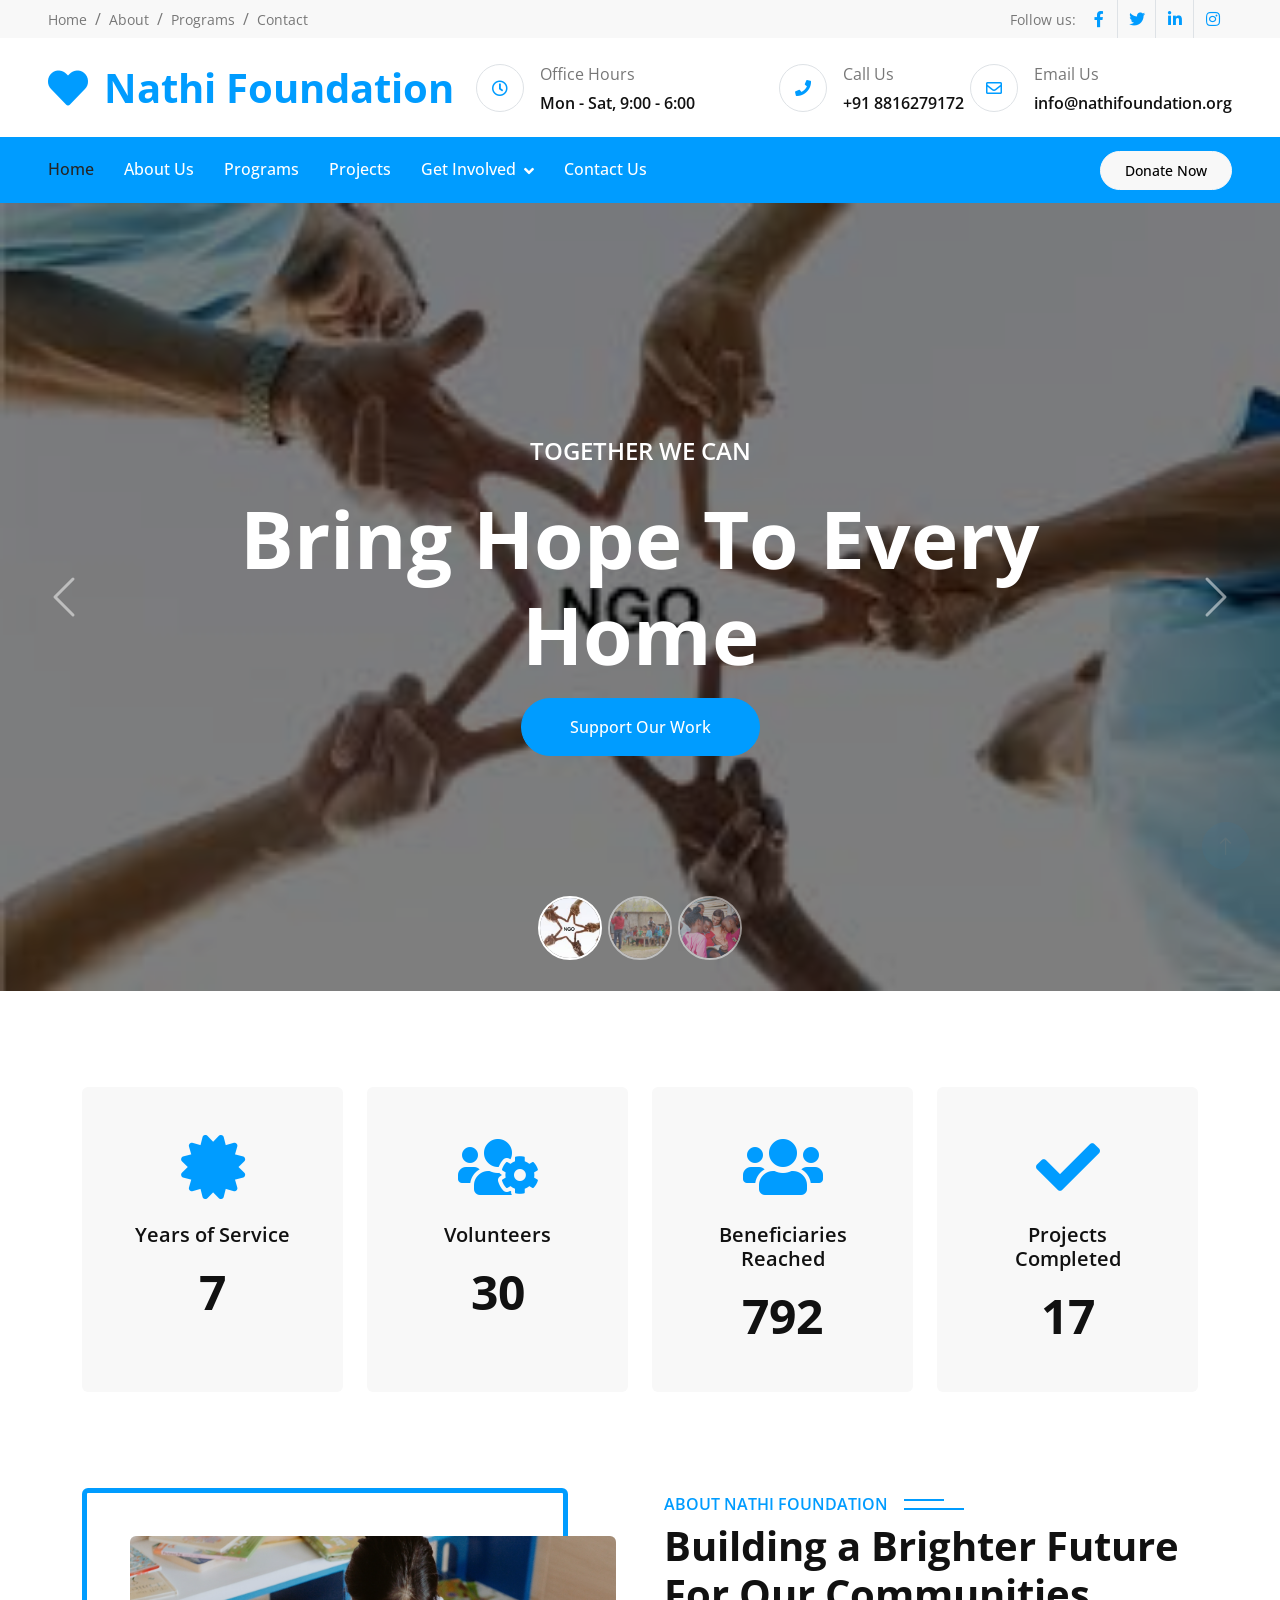
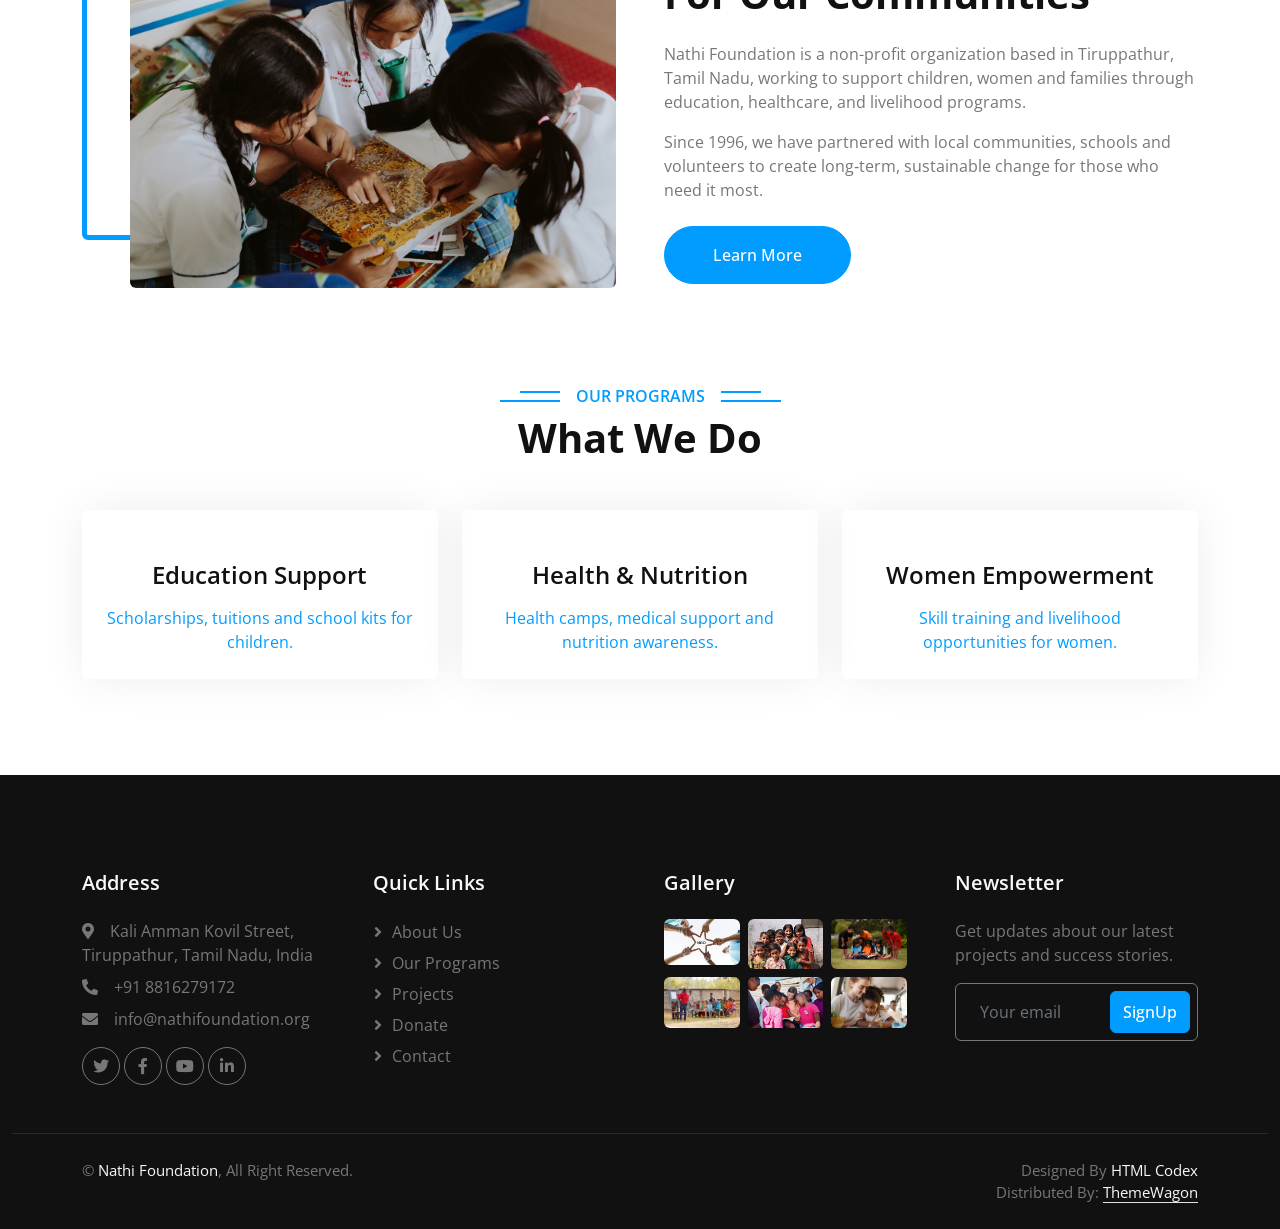
==== index.html @ b796d131 "Add files via upload" ====
<!DOCTYPE html>
<html lang="en">
<head>
    <meta charset="utf-8">
    <title>Nathi Foundation - Home</title>
    <meta content="width=device-width, initial-scale=1.0" name="viewport">
    <meta content="[ngo, non profit, charity, nagercoil, tamil nadu]" name="keywords">
    <meta content="Nathi Foundation is a non-profit organization in Nāgercoil, Tamil Nadu, working for education, health and women empowerment." name="description">

    <!-- Favicon -->
    <link href="img/favicon.ico" rel="icon">

    <!-- Google Web Fonts -->
    <link rel="preconnect" href="https://fonts.googleapis.com">
    <link rel="preconnect" href="https://fonts.gstatic.com" crossorigin>
    <link href="https://fonts.googleapis.com/css2?family=Open+Sans:wght@400;500;600;700&display=swap" rel="stylesheet">

    <!-- Icon Font Stylesheet -->
    <link href="https://cdnjs.cloudflare.com/ajax/libs/font-awesome/5.10.0/css/all.min.css" rel="stylesheet">
    <link href="https://cdn.jsdelivr.net/npm/bootstrap-icons@1.4.1/font/bootstrap-icons.css" rel="stylesheet">

    <!-- Libraries Stylesheet -->
    <link href="lib/animate/animate.min.css" rel="stylesheet">
    <link href="lib/owlcarousel/assets/owl.carousel.min.css" rel="stylesheet">
    <link href="lib/lightbox/css/lightbox.min.css" rel="stylesheet">

    <!-- Customized Bootstrap Stylesheet -->
    <link href="css/bootstrap.min.css" rel="stylesheet">

    <!-- Template Stylesheet -->
    <link href="css/style.css" rel="stylesheet">
</head>

<body>
    <!-- Spinner Start -->
    <div id="spinner" class="show bg-white position-fixed translate-middle w-100 vh-100 top-50 start-50 d-flex align-items-center justify-content-center">
        <div class="spinner-border position-relative text-primary" style="width: 6rem; height: 6rem;" role="status"></div>
        <i class="fa fa-heart fa-2x text-primary position-absolute top-50 start-50 translate-middle"></i>
    </div>
    <!-- Spinner End -->

    <!-- Topbar Start -->
    <div class="container-fluid bg-light px-0 wow fadeIn" data-wow-delay="0.1s">
        <div class="row gx-0 align-items-center d-none d-lg-flex">
            <div class="col-lg-6 px-5 text-start">
                <ol class="breadcrumb mb-0">
                    <li class="breadcrumb-item"><a class="small text-secondary" href="index.html">Home</a></li>
                    <li class="breadcrumb-item"><a class="small text-secondary" href="about.html">About</a></li>
                    <li class="breadcrumb-item"><a class="small text-secondary" href="service.html">Programs</a></li>
                    <li class="breadcrumb-item"><a class="small text-secondary" href="contact.html">Contact</a></li>
                </ol>
            </div>
            <div class="col-lg-6 px-5 text-end">
                <small>Follow us:</small>
                <div class="h-100 d-inline-flex align-items-center">
                    <a class="btn-square text-primary border-end rounded-0" href="[facebook-link]"><i class="fab fa-facebook-f"></i></a>
                    <a class="btn-square text-primary border-end rounded-0" href="[twitter-link]"><i class="fab fa-twitter"></i></a>
                    <a class="btn-square text-primary border-end rounded-0" href="[linkedin-link]"><i class="fab fa-linkedin-in"></i></a>
                    <a class="btn-square text-primary pe-0" href="[instagram-link]"><i class="fab fa-instagram"></i></a>
                </div>
            </div>
        </div>
    </div>
    <!-- Topbar End -->

    <!-- Brand & Contact Start -->
    <div class="container-fluid py-4 px-5 wow fadeIn" data-wow-delay="0.1s">
        <div class="row align-items-center top-bar">
            <div class="col-lg-4 col-md-12 text-center text-lg-start">
                <a href="index.html" class="navbar-brand m-0 p-0">
                    <h1 class="fw-bold text-primary m-0">
                        <i class="fa fa-heart me-3"></i>Nathi Foundation
                    </h1>
                </a>
            </div>
            <div class="col-lg-8 col-md-7 d-none d-lg-block">
                <div class="row">
                    <div class="col-4">
                        <div class="d-flex align-items-center justify-content-end">
                            <div class="flex-shrink-0 btn-lg-square border rounded-circle">
                                <i class="far fa-clock text-primary"></i>
                            </div>
                            <div class="ps-3">
                                <p class="mb-2">Office Hours</p>
                                <h6 class="mb-0">Mon - Sat, 9:00 - 6:00</h6>
                            </div>
                        </div>
                    </div>
                    <div class="col-4">
                        <div class="d-flex align-items-center justify-content-end">
                            <div class="flex-shrink-0 btn-lg-square border rounded-circle">
                                <i class="fa fa-phone text-primary"></i>
                            </div>
                            <div class="ps-3">
                                <p class="mb-2">Call Us</p>
                                <h6 class="mb-0">+91 8816279172</h6>
                            </div>
                        </div>
                    </div>
                    <div class="col-4">
                        <div class="d-flex align-items-center justify-content-end">
                            <div class="flex-shrink-0 btn-lg-square border rounded-circle">
                                <i class="far fa-envelope text-primary"></i>
                            </div>
                            <div class="ps-3">
                                <p class="mb-2">Email Us</p>
                                <h6 class="mb-0">info@nathifoundation.org</h6>
                            </div>
                        </div>
                    </div>
                </div>
            </div>
        </div>
    </div>    
    <!-- Brand & Contact End -->

    <!-- Navbar Start -->
    <nav class="navbar navbar-expand-lg bg-primary navbar-dark sticky-top py-lg-0 px-lg-5 wow fadeIn" data-wow-delay="0.1s">
        <a href="#" class="navbar-brand ms-3 d-lg-none">MENU</a>
        <button type="button" class="navbar-toggler me-3" data-bs-toggle="collapse" data-bs-target="#navbarCollapse">
            <span class="navbar-toggler-icon"></span>
        </button>
        <div class="collapse navbar-collapse" id="navbarCollapse">
            <div class="navbar-nav me-auto p-3 p-lg-0">
                <a href="index.html" class="nav-item nav-link active">Home</a>
                <a href="about.html" class="nav-item nav-link">About Us</a>
                <a href="service.html" class="nav-item nav-link">Programs</a>
                <a href="project.html" class="nav-item nav-link">Projects</a>
                <div class="nav-item dropdown">
                    <a href="#" class="nav-link dropdown-toggle" data-bs-toggle="dropdown">Get Involved</a>
                    <div class="dropdown-menu border-0 rounded-0 rounded-bottom m-0">
                        <a href="volunteers.html" class="dropdown-item">Volunteer</a>
                        <a href="donate.html" class="dropdown-item">Donate</a>
                        <a href="team.html" class="dropdown-item">Our Team</a>
                        <a href="testimonial.html" class="dropdown-item">Stories</a>
                    </div>
                </div>
                <a href="contact.html" class="nav-item nav-link">Contact Us</a>
            </div>
            <a href="donate.html" class="btn btn-sm btn-light rounded-pill py-2 px-4 d-none d-lg-block">Donate Now</a>
        </div>
    </nav>
    <!-- Navbar End -->

    <!-- Carousel Start -->
    <div class="container-fluid p-0 mb-5 wow fadeIn" data-wow-delay="0.1s">
        <div id="header-carousel" class="carousel slide" data-bs-ride="carousel">
            <div class="carousel-indicators">
                <button type="button" data-bs-target="#header-carousel" data-bs-slide-to="0" class="active" aria-current="true" aria-label="Slide 1">
                    <img class="img-fluid" src="img/home-page.jpg" alt="Image">
                </button>
                <button type="button" data-bs-target="#header-carousel" data-bs-slide-to="1" aria-label="Slide 2">
                    <img class="img-fluid" src="img/image-4.webp" alt="Image">
                </button>
                <button type="button" data-bs-target="#header-carousel" data-bs-slide-to="2" aria-label="Slide 3">
                    <img class="img-fluid" src="img/image-5.jpg" alt="Image">
                </button>
            </div>
            <div class="carousel-inner">
                <div class="carousel-item active">
                    <img class="w-100" src="img/home-page.jpg" alt="Image">
                    <div class="carousel-caption">
                        <div class="p-3" style="max-width: 900px;">
                            <h4 class="text-white text-uppercase mb-4 animated zoomIn">Together We Can</h4>
                            <h1 class="display-1 text-white mb-3 animated zoomIn">Bring Hope To Every Home</h1>
                            <a href="donate.html" class="btn btn-primary rounded-pill py-3 px-5 animated zoomIn">Support Our Work</a>
                        </div>
                    </div>
                </div>
                <div class="carousel-item">
                    <img class="w-100" src="img/image-4.webp" alt="Image">
                    <div class="carousel-caption">
                        <div class="p-3" style="max-width: 900px;">
                            <h4 class="text-white text-uppercase mb-4 animated zoomIn">Education For All</h4>
                            <h1 class="display-1 text-white mb-3 animated zoomIn">Empowering Children In Tamil Nadu</h1>
                            <a href="service.html" class="btn btn-primary rounded-pill py-3 px-5 animated zoomIn">View Our Programs</a>
                        </div>
                    </div>
                </div>
                <div class="carousel-item">
                    <img class="w-100" src="img/image-5.jpg" alt="Image">
                    <div class="carousel-caption">
                        <div class="p-3" style="max-width: 900px;">
                            <h4 class="text-white text-uppercase mb-4 animated zoomIn">Health • Dignity • Future</h4>
                            <h1 class="display-1 text-white mb-3 animated zoomIn">Serving Vulnerable Families</h1>
                            <a href="contact.html" class="btn btn-primary rounded-pill py-3 px-5 animated zoomIn">Join As Volunteer</a>
                        </div>
                    </div>
                </div>
            </div>
            <button class="carousel-control-prev" type="button" data-bs-target="#header-carousel" data-bs-slide="prev">
                <span class="carousel-control-prev-icon" aria-hidden="true"></span>
                <span class="visually-hidden">Previous</span>
            </button>
            <button class="carousel-control-next" type="button" data-bs-target="#header-carousel" data-bs-slide="next">
                <span class="carousel-control-next-icon" aria-hidden="true"></span>
                <span class="visually-hidden">Next</span>
            </button>
        </div>
    </div>
    <!-- Carousel End -->

    <!-- Facts Start -->
    <div class="container-xxl py-5">
        <div class="container">
            <div class="row g-4">
                <div class="col-lg-3 col-md-6 wow fadeInUp" data-wow-delay="0.1s">
                    <div class="fact-item bg-light rounded text-center h-100 p-5">
                        <i class="fa fa-certificate fa-4x text-primary mb-4"></i>
                        <h5 class="mb-3">Years of Service</h5>
                        <h1 class="display-5 mb-0 counter">10</h1>
                    </div>
                </div>
                <div class="col-lg-3 col-md-6 wow fadeInUp" data-wow-delay="0.3s">
                    <div class="fact-item bg-light rounded text-center h-100 p-5">
                        <i class="fa fa-users-cog fa-4x text-primary mb-4"></i>
                        <h5 class="mb-3">Volunteers</h5>
                        <h1 class="display-5 mb-0 counter">45</h1>
                    </div>
                </div>
                <div class="col-lg-3 col-md-6 wow fadeInUp" data-wow-delay="0.5s">
                    <div class="fact-item bg-light rounded text-center h-100 p-5">
                        <i class="fa fa-users fa-4x text-primary mb-4"></i>
                        <h5 class="mb-3">Beneficiaries Reached</h5>
                        <h1 class="display-5 mb-0 counter">1200</h1>
                    </div>
                </div>
                <div class="col-lg-3 col-md-6 wow fadeInUp" data-wow-delay="0.7s">
                    <div class="fact-item bg-light rounded text-center h-100 p-5">
                        <i class="fa fa-check fa-4x text-primary mb-4"></i>
                        <h5 class="mb-3">Projects Completed</h5>
                        <h1 class="display-5 mb-0 counter">25</h1>
                    </div>
                </div>
            </div>
        </div>
    </div>
    <!-- Facts End -->

    <!-- About Preview Start -->
    <div class="container-xxl py-5">
        <div class="container">
            <div class="row g-5 align-items-center">
                <div class="col-lg-6 wow fadeInUp" data-wow-delay="0.1s">
                    <div class="img-border">
                        <img class="img-fluid" src="img/about-home.jpg" alt="About Nathi Foundation">
                    </div>
                </div>
                <div class="col-lg-6 wow fadeInUp" data-wow-delay="0.5s">
                    <div class="h-100">
                        <h6 class="section-title bg-white text-start text-primary pe-3">About Nathi Foundation</h6>
                        <h1 class="display-6 mb-4">Building a Brighter Future For Our Communities</h1>
                        <p>
                            Nathi Foundation is a non-profit organization based in Tiruppathur, Tamil Nadu, working to support
                            children, women and families through education, healthcare, and livelihood programs.
                        </p>
                        <p class="mb-4">
                            Since 1996, we have partnered with local communities, schools and volunteers to
                            create long‑term, sustainable change for those who need it most.
                        </p>
                        <a class="btn btn-primary rounded-pill py-3 px-5" href="about.html">Learn More</a>
                    </div>
                </div>
            </div>
        </div>
    </div>
    <!-- About Preview End -->

    <!-- Programs / Services Start -->
    <div class="container-xxl py-5">
        <div class="container">
            <div class="text-center mx-auto mb-5 wow fadeInUp" data-wow-delay="0.1s" style="max-width: 600px;">
                <h6 class="section-title bg-white text-center text-primary px-3">Our Programs</h6>
                <h1 class="display-6 mb-4">What We Do</h1>
            </div>
            <div class="row g-4">
                <div class="col-lg-4 col-md-6 wow fadeInUp" data-wow-delay="0.1s">
                    <a class="service-item d-block rounded text-center h-100 p-4" href="service.html">
                        <img class="img-fluid rounded mb-4" src="img/service-1.jpg" alt="">
                        <h4 class="mb-0">Education Support</h4>
                        <p class="mt-3 mb-0">Scholarships, tuitions and school kits for children.</p>
                    </a>
                </div>
                <div class="col-lg-4 col-md-6 wow fadeInUp" data-wow-delay="0.3s">
                    <a class="service-item d-block rounded text-center h-100 p-4" href="service.html">
                        <img class="img-fluid rounded mb-4" src="img/service-2.jpg" alt="">
                        <h4 class="mb-0">Health &amp; Nutrition</h4>
                        <p class="mt-3 mb-0">Health camps, medical support and nutrition awareness.</p>
                    </a>
                </div>
                <div class="col-lg-4 col-md-6 wow fadeInUp" data-wow-delay="0.5s">
                    <a class="service-item d-block rounded text-center h-100 p-4" href="service.html">
                        <img class="img-fluid rounded mb-4" src="img/service-3.jpg" alt="">
                        <h4 class="mb-0">Women Empowerment</h4>
                        <p class="mt-3 mb-0">Skill training and livelihood opportunities for women.</p>
                    </a>
                </div>
            </div>
        </div>
    </div>
    <!-- Programs / Services End -->

    <!-- Footer Start -->
    <div class="container-fluid bg-dark text-body footer mt-5 pt-5 wow fadeIn" data-wow-delay="0.1s">
        <div class="container py-5">
            <div class="row g-5">
                <div class="col-lg-3 col-md-6">
                    <h5 class="text-light mb-4">Address</h5>
                    <p class="mb-2"><i class="fa fa-map-marker-alt me-3"></i>Kali Amman Kovil Street, Tiruppathur, Tamil Nadu, India</p>
                    <p class="mb-2"><i class="fa fa-phone-alt me-3"></i>+91 8816279172</p>
                    <p class="mb-2"><i class="fa fa-envelope me-3"></i>info@nathifoundation.org</p>
                    <div class="d-flex pt-2">
                        <a class="btn btn-square btn-outline-secondary rounded-circle me-1" href="[twitter-link]"><i class="fab fa-twitter"></i></a>
                        <a class="btn btn-square btn-outline-secondary rounded-circle me-1" href="[facebook-link]"><i class="fab fa-facebook-f"></i></a>
                        <a class="btn btn-square btn-outline-secondary rounded-circle me-1" href="[youtube-link]"><i class="fab fa-youtube"></i></a>
                        <a class="btn btn-square btn-outline-secondary rounded-circle me-0" href="[linkedin-link]"><i class="fab fa-linkedin-in"></i></a>
                    </div>
                </div>
                <div class="col-lg-3 col-md-6">
                    <h5 class="text-light mb-4">Quick Links</h5>
                    <a class="btn btn-link" href="about.html">About Us</a>
                    <a class="btn btn-link" href="service.html">Our Programs</a>
                    <a class="btn btn-link" href="project.html">Projects</a>
                    <a class="btn btn-link" href="donate.html">Donate</a>
                    <a class="btn btn-link" href="contact.html">Contact</a>
                </div>
                <div class="col-lg-3 col-md-6">
                    <h5 class="text-light mb-4">Gallery</h5>
                    <div class="row g-2">
                        <div class="col-4">
                            <img class="img-fluid rounded" src="img/home-page.jpg" alt="Image">
                        </div>
                        <div class="col-4">
                            <img class="img-fluid rounded" src="img/child-2.jpg" alt="Image">
                        </div>
                        <div class="col-4">
                            <img class="img-fluid rounded" src="img/image-3.avif" alt="Image">
                        </div>
                        <div class="col-4">
                            <img class="img-fluid rounded" src="img/image-4.webp" alt="Image">
                        </div>
                        <div class="col-4">
                            <img class="img-fluid rounded" src="img/image-5.jpg" alt="Image">
                        </div>
                        <div class="col-4">
                            <img class="img-fluid rounded" src="img/image-6.avif" alt="Image">
                        </div>
                    </div>
                </div>
                <div class="col-lg-3 col-md-6">
                    <h5 class="text-light mb-4">Newsletter</h5>
                    <p>Get updates about our latest projects and success stories.</p>
                    <div class="position-relative mx-auto" style="max-width: 400px;">
                        <input class="form-control bg-transparent border-secondary w-100 py-3 ps-4 pe-5" type="text" placeholder="Your email">
                        <button type="button" class="btn btn-primary py-2 position-absolute top-0 end-0 mt-2 me-2">SignUp</button>
                    </div>
                </div>
            </div>
        </div>
        <div class="container-fluid copyright">
            <div class="container">
                <div class="row">
                    <div class="col-md-6 text-center text-md-start mb-3 mb-md-0">
                        &copy; <a href="#">Nathi Foundation</a>, All Right Reserved.
                    </div>
                    <div class="col-md-6 text-center text-md-end">
                        Designed By <a href="https://htmlcodex.com">HTML Codex</a><br>
                        Distributed By: <a class="border-bottom" href="https://themewagon.com" target="_blank">ThemeWagon</a>
                    </div>
                </div>
            </div>
        </div>
    </div>
    <!-- Footer End -->

    <!-- Back to Top -->
    <a href="#" class="btn btn-lg btn-primary btn-lg-square rounded-circle back-to-top">
        <i class="bi bi-arrow-up"></i>
    </a>

    <!-- JavaScript Libraries (order is important) -->
    <script src="https://code.jquery.com/jquery-3.4.1.min.js"></script>
    <script src="https://cdn.jsdelivr.net/npm/bootstrap@5.0.0/dist/js/bootstrap.bundle.min.js"></script>
    <script src="lib/wow/wow.min.js"></script>
    <script src="lib/easing/easing.min.js"></script>
    <script src="lib/waypoints/waypoints.min.js"></script>
    <script src="lib/counterup/counterup.min.js"></script>
    <script src="lib/owlcarousel/owl.carousel.min.js"></script>
    <script src="lib/lightbox/js/lightbox.min.js"></script>

    <!-- Counter-Up Init (for .counter only) -->
    <script>
        $(function () {
            $('.counter').counterUp({
                delay: 10,
                time: 1000
            });
        });
    </script>

    <!-- Template Javascript -->
    <script src="js/main.js"></script>
</body>
</html>
---- css/style.css ----
/********** Template CSS **********/
:root {
    --primary: #009CFF;
    --secondary: #777777;
    --light: #F8F8F8;
    --dark: #252525;
}

.back-to-top {
    position: fixed;
    display: none;
    right: 30px;
    bottom: 30px;
    z-index: 99;
}


/*** Spinner ***/
#spinner {
    opacity: 0;
    visibility: hidden;
    transition: opacity .5s ease-out, visibility 0s linear .5s;
    z-index: 99999;
}

#spinner.show {
    transition: opacity .5s ease-out, visibility 0s linear 0s;
    visibility: visible;
    opacity: 1;
}


/*** Button ***/
.btn {
    font-weight: 500;
    transition: .5s;
}

.btn.btn-primary {
    color: #FFFFFF;
}

.btn-square {
    width: 38px;
    height: 38px;
}

.btn-sm-square {
    width: 32px;
    height: 32px;
}

.btn-lg-square {
    width: 48px;
    height: 48px;
}

.btn-square,
.btn-sm-square,
.btn-lg-square {
    padding: 0;
    display: flex;
    align-items: center;
    justify-content: center;
    font-weight: normal;
}


/*** Navbar ***/
.navbar .dropdown-toggle::after {
    border: none;
    content: "\f107";
    font-family: "Font Awesome 5 Free";
    font-weight: 900;
    vertical-align: middle;
    margin-left: 8px;
}

.navbar .navbar-nav .nav-link {
    margin-right: 30px;
    padding: 20px 0;
    color: #FFFFFF;
    font-weight: 500;
    outline: none;
}

.navbar .navbar-nav .nav-link:hover,
.navbar .navbar-nav .nav-link.active {
    color: var(--dark);
}

.navbar.sticky-top {
    top: -100px;
    transition: .5s;
}

@media (max-width: 991.98px) {
    .navbar .navbar-nav .nav-link {
        margin-right: 0;
        padding: 8px 0;
    }

    .navbar .navbar-nav {
        margin-top: 8px;
        border-top: 1px solid rgba(256, 256, 256, .1)
    }
}

@media (min-width: 992px) {
    .navbar .nav-item .dropdown-menu {
        display: block;
        visibility: hidden;
        top: 100%;
        transform: rotateX(-75deg);
        transform-origin: 0% 0%;
        transition: .5s;
        opacity: 0;
    }

    .navbar .nav-item:hover .dropdown-menu {
        transform: rotateX(0deg);
        visibility: visible;
        transition: .5s;
        opacity: 1;
    }
}


/*** Header ***/
#header-carousel .carousel-caption {
    top: 0;
    left: 0;
    right: 0;
    bottom: 0;
    display: flex;
    flex-direction: column;
    align-items: center;
    justify-content: center;
    background: rgba(0, 0, 0, .5);
    z-index: 1;
}

#header-carousel .carousel-control-prev,
#header-carousel .carousel-control-next {
    width: 10%;
}

#header-carousel .carousel-control-prev-icon,
#header-carousel .carousel-control-next-icon {
    width: 3rem;
    height: 3rem;
}

@media (max-width: 768px) {
    #header-carousel .carousel-item {
        position: relative;
        min-height: 500px;
    }
    
    #header-carousel .carousel-item img {
        position: absolute;
        width: 100%;
        height: 100%;
        object-fit: cover;
    }
}

#header-carousel .carousel-indicators [data-bs-target] {
    width: 60px;
    height: 60px;
    text-indent: 0;
    margin-bottom: 15px;
    border: 2px solid #FFFFFF;
    border-radius: 60px;
    overflow: hidden;
}

#header-carousel .carousel-indicators [data-bs-target] img {
    width: 100%;
    height: 100%;
    object-fit: cover;
}

.page-header {
    background: linear-gradient(rgba(0, 0, 0, .5), rgba(0, 0, 0, .5)), url(../img/ngo-image.jpg) center center no-repeat;
    background-size: cover;
}

.breadcrumb-item+.breadcrumb-item::before {
    color: var(--secondary);
}

.page-header .breadcrumb-item+.breadcrumb-item::before {
    color: var(--light);
}


/*** Section Title ***/
.section-title {
    position: relative;
    display: inline-block;
    text-transform: uppercase;
}

.section-title::before {
    position: absolute;
    content: "";
    width: calc(100% + 80px);
    height: 2px;
    top: 4px;
    left: -40px;
    background: var(--primary);
    z-index: -1;
}

.section-title::after {
    position: absolute;
    content: "";
    width: calc(100% + 120px);
    height: 2px;
    bottom: 4px;
    left: -60px;
    background: var(--primary);
    z-index: -1;
}

.section-title.text-start::before {
    width: calc(100% + 40px);
    left: 0;
}

.section-title.text-start::after {
    width: calc(100% + 60px);
    left: 0;
}



/*** Img Border ***/
.img-border {
    position: relative;
    height: 100%;
    min-height: 400px;
}

.img-border::before {
    position: absolute;
    content: "";
    top: 0;
    left: 0;
    right: 3rem;
    bottom: 3rem;
    border: 5px solid var(--primary);
    border-radius: 6px;
}

.img-border img {
    position: absolute;
    top: 3rem;
    left: 3rem;
    width: calc(100% - 3rem);
    height: calc(100% - 3rem);
    object-fit: cover;
    border-radius: 6px;
}


/*** Facts ***/
.fact-item {
    transition: .5s;
}

.fact-item:hover {
    margin-top: -10px;
    background: #FFFFFF !important;
    box-shadow: 0 0 45px rgba(0, 0, 0, .07);
}


/*** Service ***/
.service-item {
    box-shadow: 0 0 45px rgba(0, 0, 0, .07);
    border: 1px solid transparent;
    transition: .5s;
}

.service-item:hover {
    margin-top: -10px;
    box-shadow: none;
    border: 1px solid #DEE2E6;
}


/*** Feature ***/
.progress {
    height: 5px;
}

.progress .progress-bar {
    width: 0px;
    transition: 3s;
}


/*** Project ***/

.page-header {
    background: linear-gradient(rgba(0, 0, 0, .5), rgba(0, 0, 0, .5)), url(../img/project-2.jpeg) center center no-repeat;
    background-size: cover;
}
.project-item a {
    position: absolute;
    width: 100%;
    height: 100%;
    top: 0;
    left: 0;
    display: flex;
    align-items: center;
    justify-content: center;
    color: #FFFFFF;
    background: rgba(0, 0, 0, .5);
    border-radius: 6px;
    opacity: 0;
    transition: .5s;
}

.project-item:hover a {
    opacity: 1;
}

.project-carousel .owl-dots {
    display: flex;
    align-items: center;
    justify-content: center;
    flex-wrap: wrap;
    margin-top: 20px;
}

.project-carousel .owl-dot {
    width: 35px;
    height: 35px;
    margin: 3px;
    display: flex;
    align-items: center;
    justify-content: center;
    border: 1px solid #DEE2E6;
    border-radius: 35px;
    transition: .5s;
}

.project-carousel .owl-dot:hover,
.project-carousel .owl-dot.active {
    color: #FFFFFF;
    border-color: var(--primary);
    background: var(--primary);
}


/*** Team ***/
.team-item {
    box-shadow: 0 0 45px rgba(0, 0, 0, .07);
}

.team-item .team-text {
    position: relative;
    height: 65px;
    overflow: hidden;
}

.team-item .team-title {
    position: absolute;
    width: 100%;
    height: 100%;
    top: 0;
    left: 0;
    display: flex;
    flex-direction: column;
    align-items: center;
    justify-content: center;
    transition: .5s;
}

.team-item:hover .team-title {
    top: -65px;
}

.team-item .team-social {
    position: absolute;
    width: 100%;
    height: 100%;
    top: 65px;
    left: 0;
    display: flex;
    align-items: center;
    justify-content: center;
    background: #FFFFFF;
    transition: .5s;
}

.team-item .team-social .btn {
    margin: 0 3px;
}

.team-item:hover .team-social {
    top: 0;
}


/*** Testimonial ***/

.testimonial-carousel .owl-item .testimonial-item img {
    width: 60px;
    height: 60px;
}

.testimonial-carousel .owl-item .testimonial-item,
.testimonial-carousel .owl-item .testimonial-item * {
    transition: .5s;
}

.testimonial-carousel .owl-item.center .testimonial-item {
    background: var(--primary) !important;
}

.testimonial-carousel .owl-item.center .testimonial-item * {
    color: #FFFFFF !important;
}

.testimonial-carousel .owl-nav {
    margin-top: 30px;
    display: flex;
    justify-content: center;
}

.testimonial-carousel .owl-nav .owl-prev,
.testimonial-carousel .owl-nav .owl-next {
    margin: 0 12px;
    width: 50px;
    height: 50px;
    display: flex;
    align-items: center;
    justify-content: center;
    border: 1px solid #DEE2E6;
    border-radius: 50px;
    font-size: 18px;
    transition: .5s;
}

.testimonial-carousel .owl-nav .owl-prev:hover,
.testimonial-carousel .owl-nav .owl-next:hover {
    color: #FFFFFF;
    border-color: var(--primary);
    background: var(--primary);
}


/*** Footer ***/
.footer .btn.btn-link {
    display: block;
    margin-bottom: 5px;
    padding: 0;
    text-align: left;
    color: var(--secondary);
    font-weight: normal;
    text-transform: capitalize;
    transition: .3s;
}

.footer .btn.btn-link::before {
    position: relative;
    content: "\f105";
    font-family: "Font Awesome 5 Free";
    font-weight: 900;
    color: var(--secondary);
    margin-right: 10px;
}

.footer .btn.btn-link:hover {
    color: var(--primary);
    letter-spacing: 1px;
    box-shadow: none;
}

.footer .copyright {
    padding: 25px 0;
    font-size: 15px;
    border-top: 1px solid rgba(256, 256, 256, .1);
}

.footer .copyright a {
    color: var(--light);
}

.footer .copyright a:hover {
    color: var(--primary);
}

/* Make animations a bit smoother */
.animated {
    animation-duration: 0.8s;
}
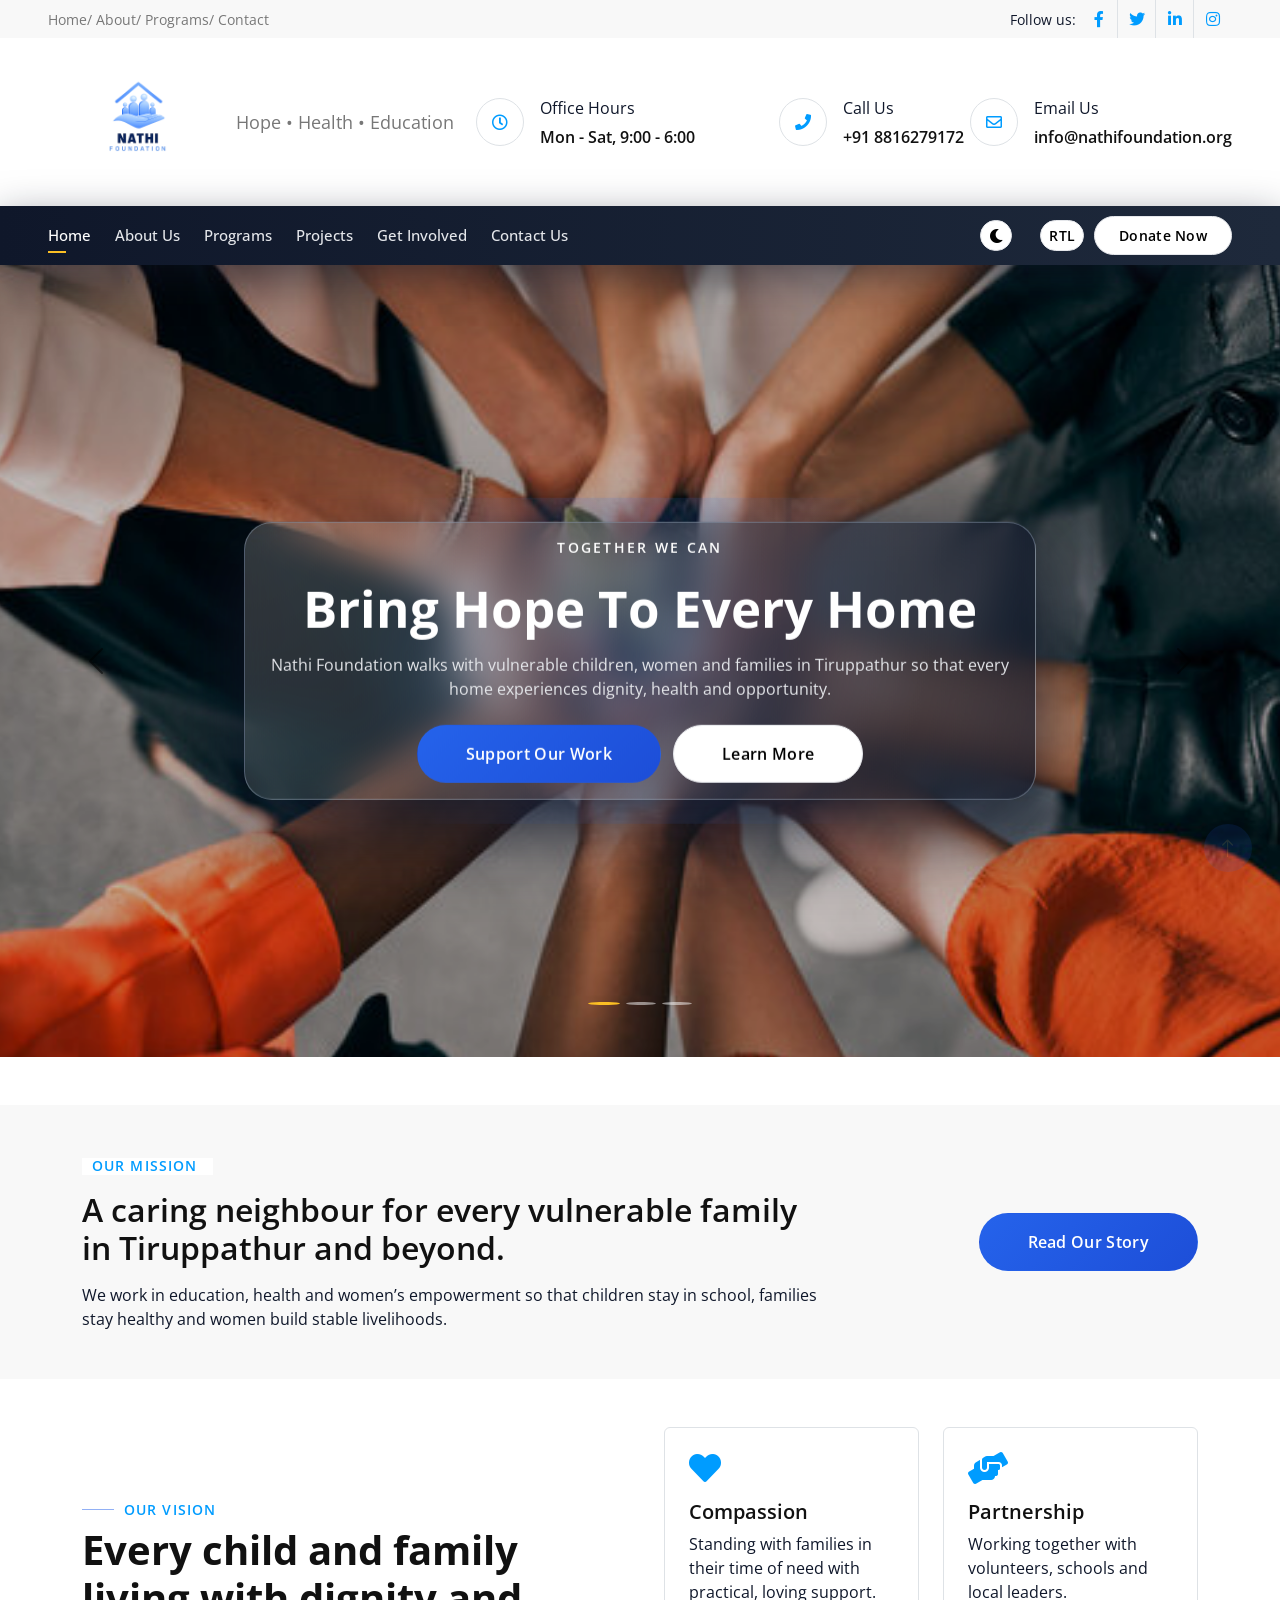
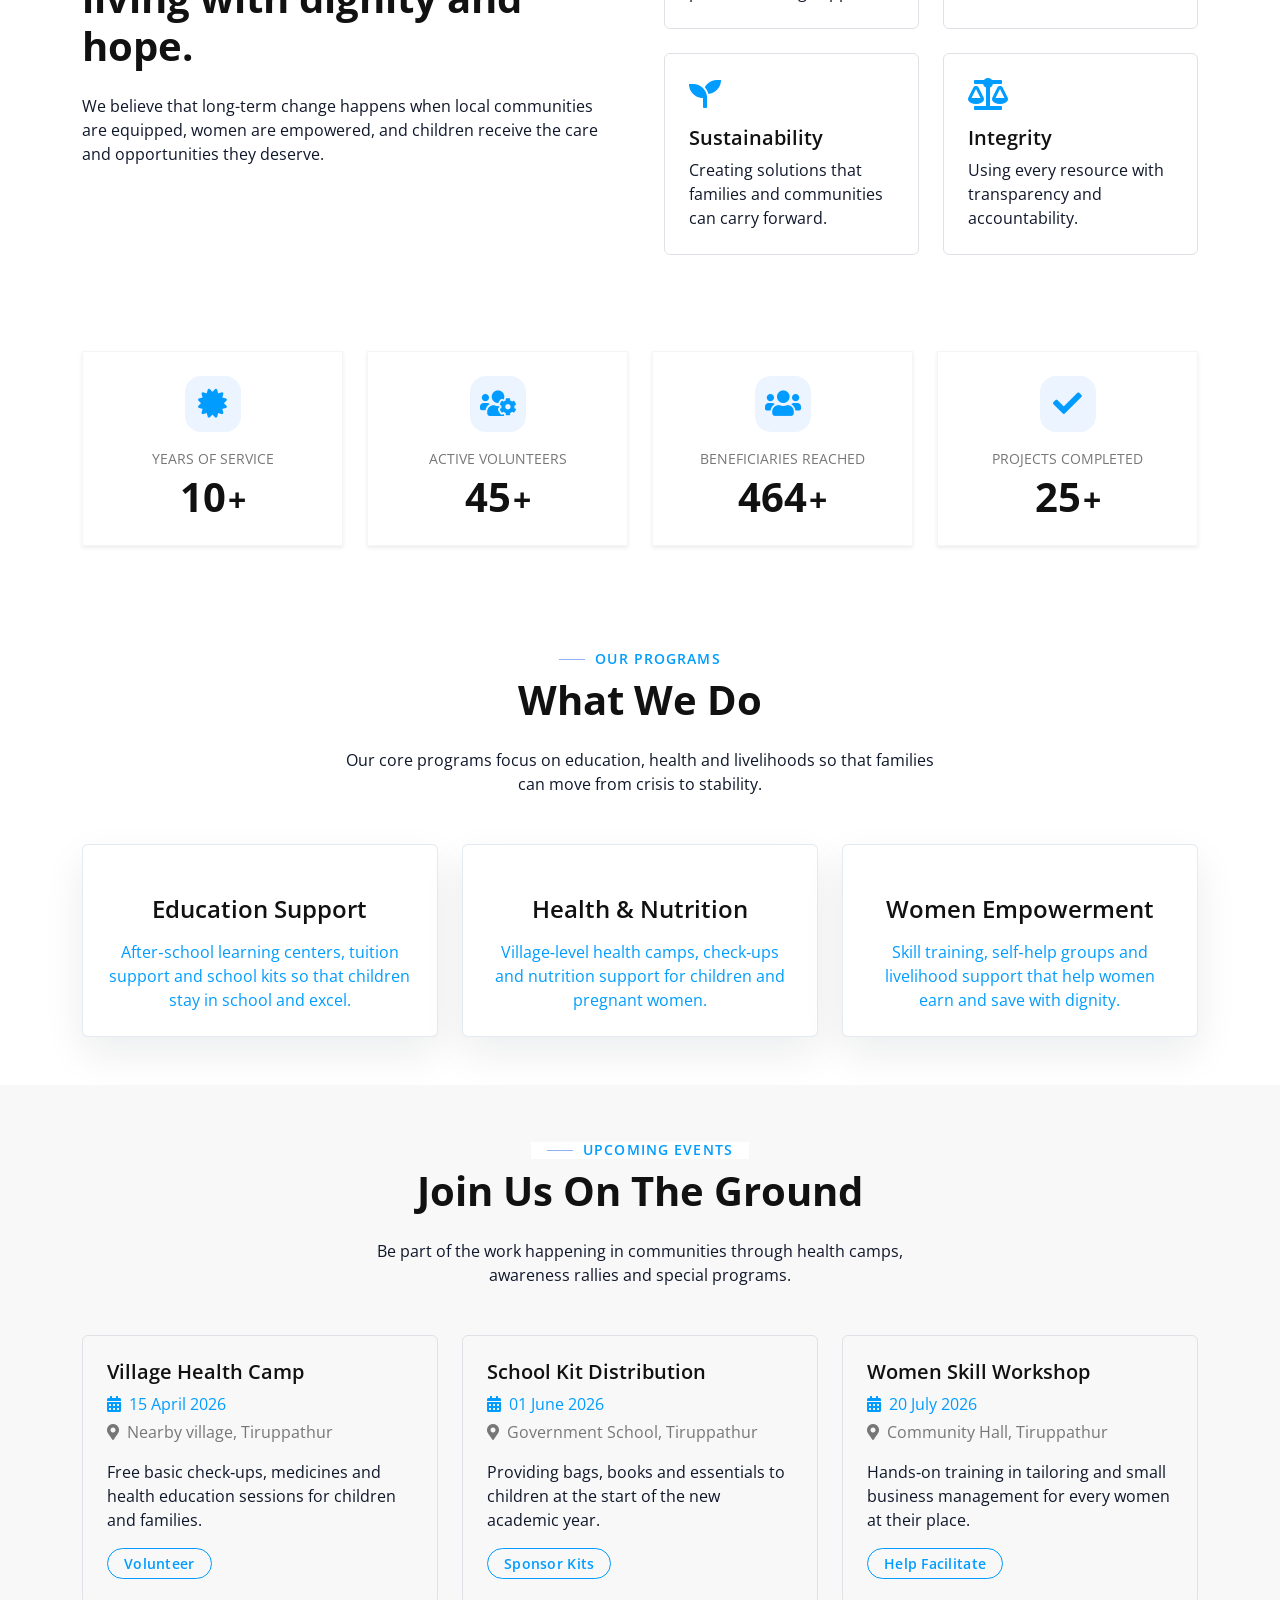
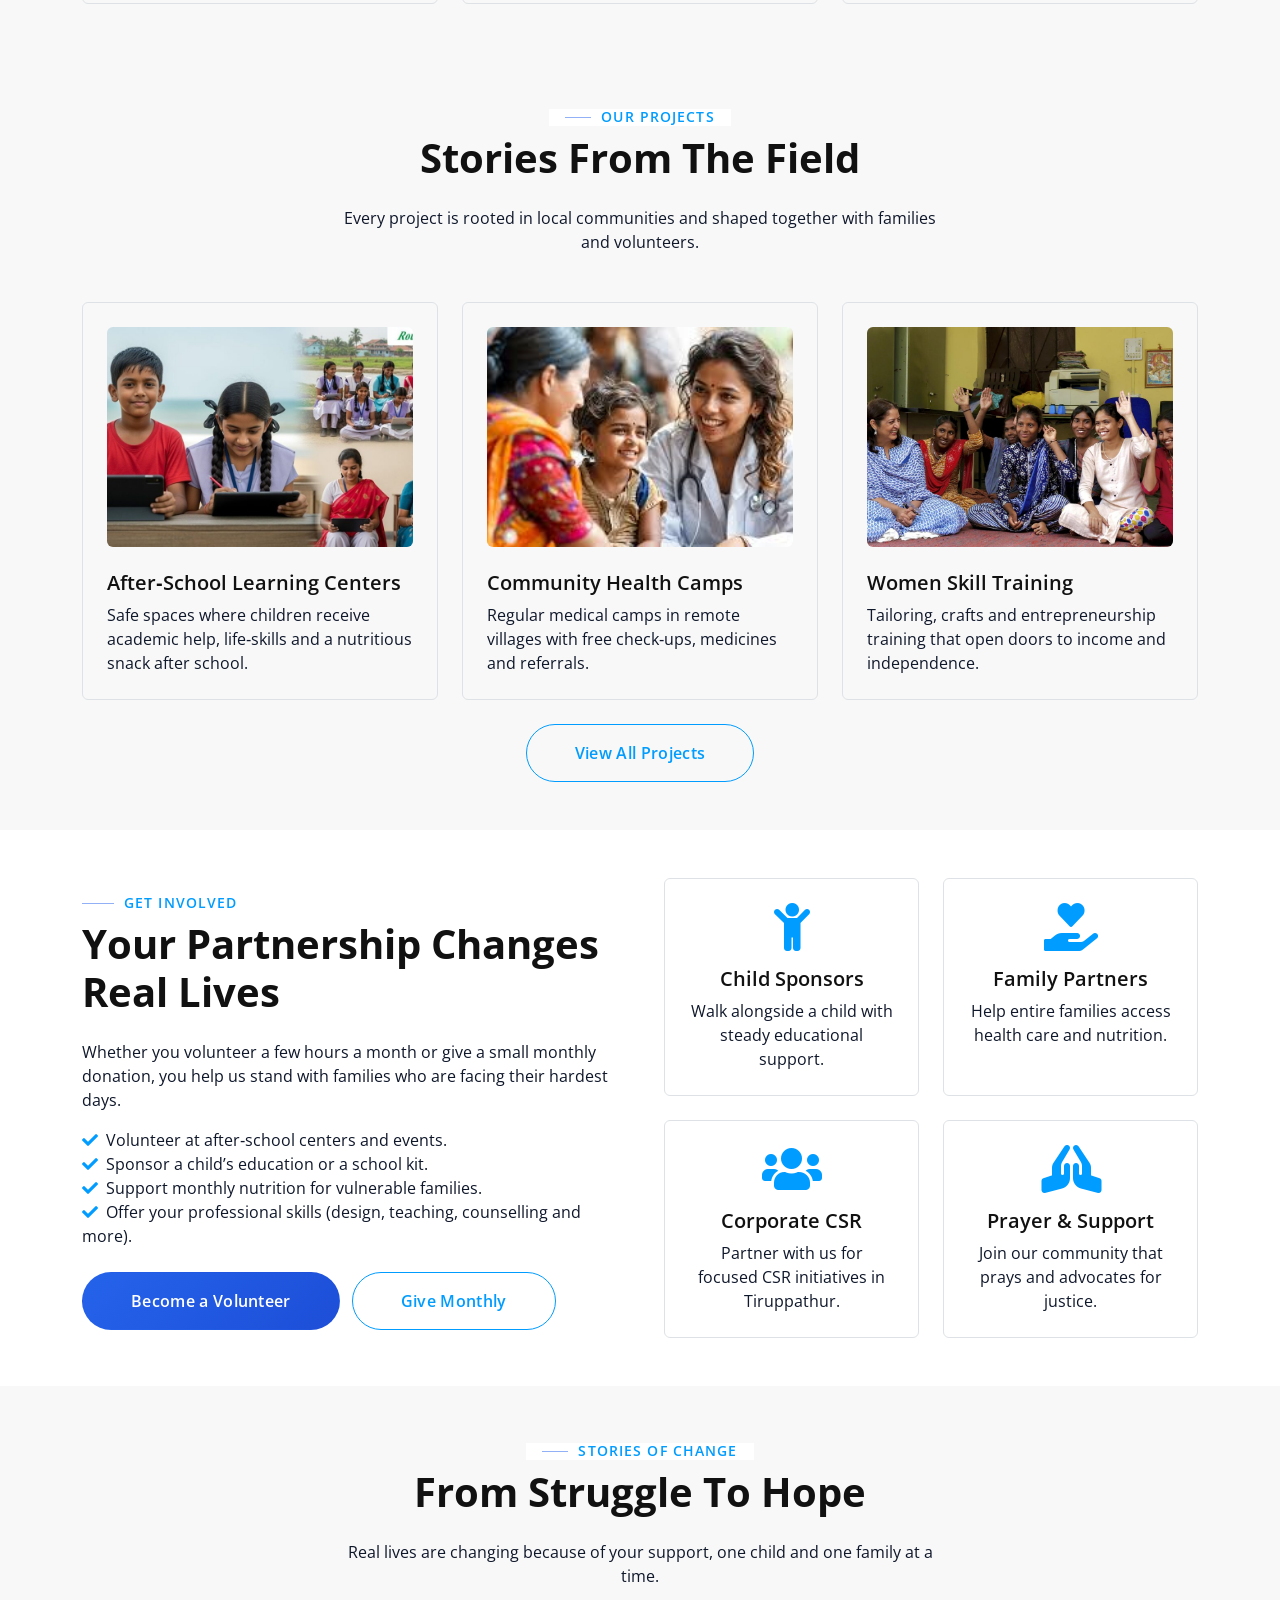
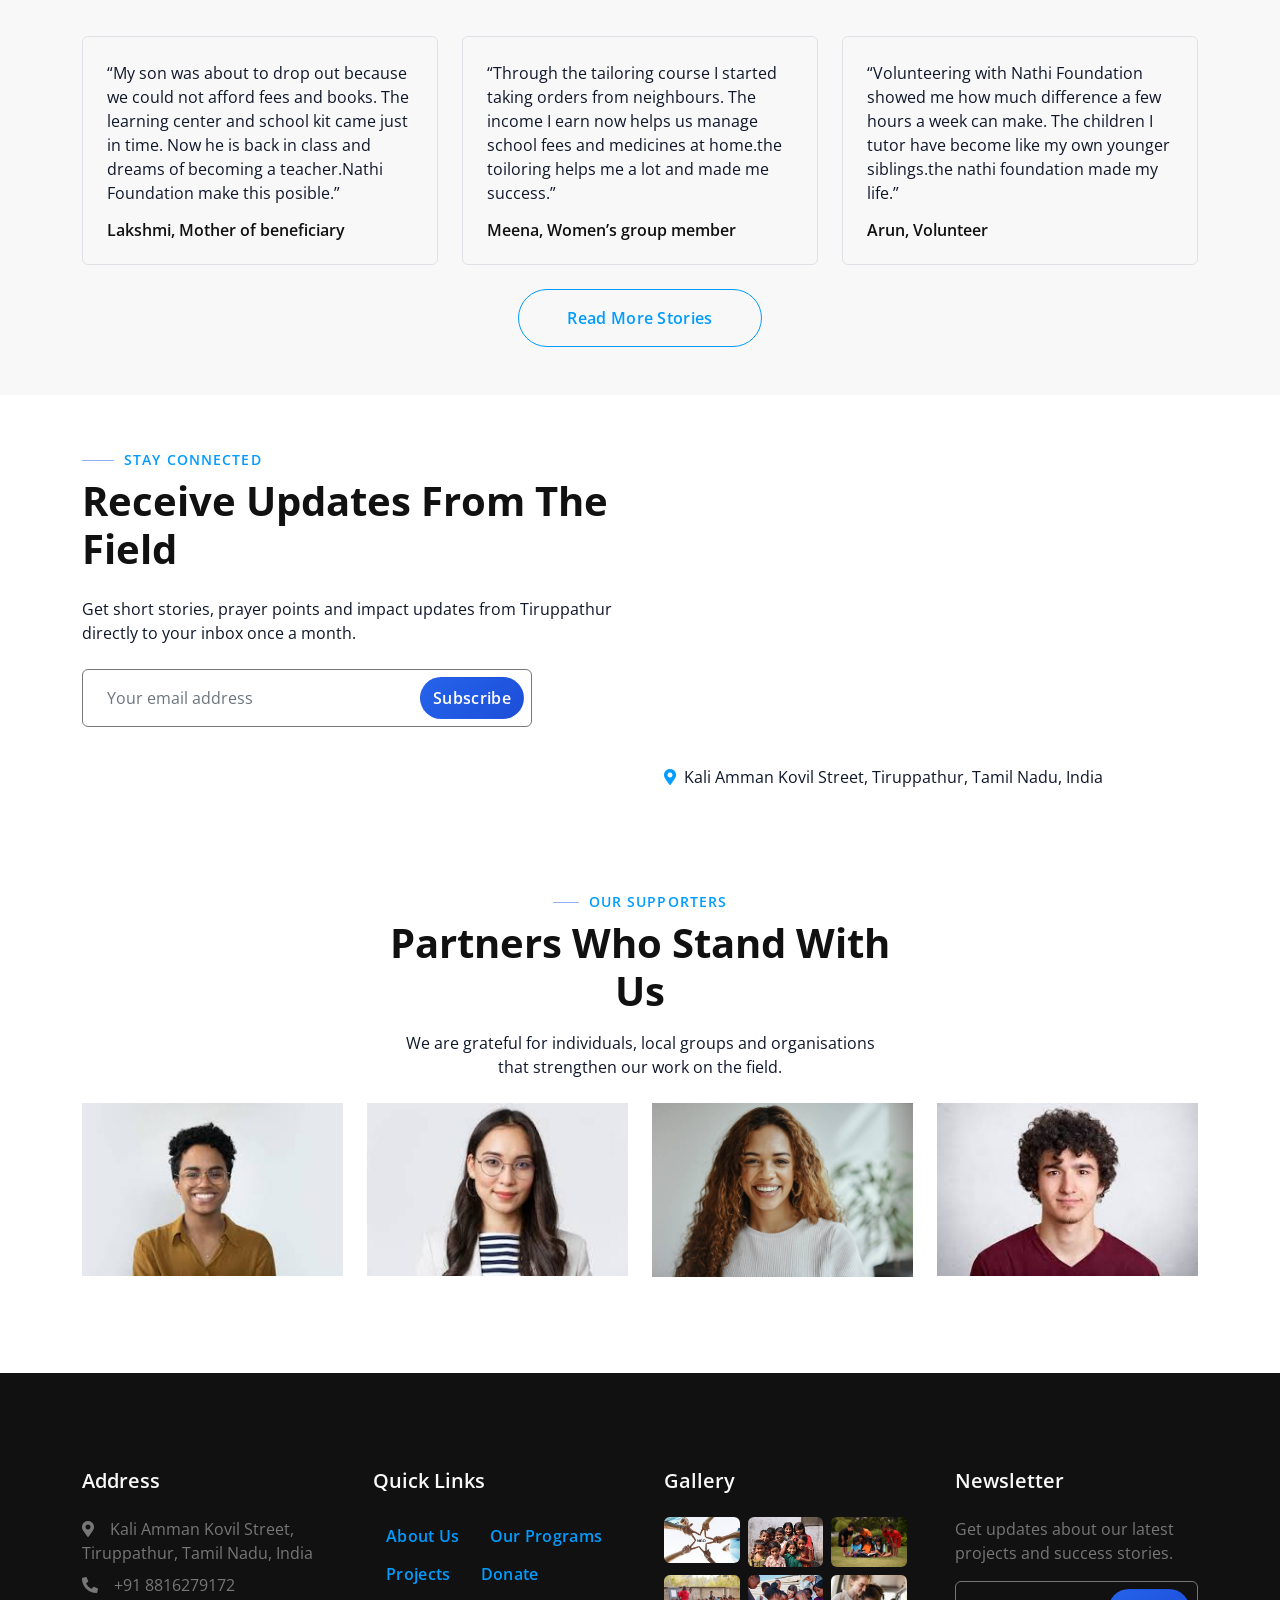
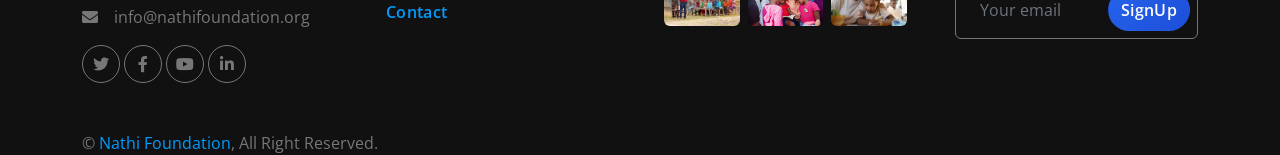
==== commit b9360aec: "Add files via upload" ====
--- a/index.html
+++ b/index.html
@@ -31,7 +31,7 @@
     <link href="css/style.css" rel="stylesheet">
 </head>
 
-<body>
+<body class="home-page">
     <!-- Spinner Start -->
     <div id="spinner" class="show bg-white position-fixed translate-middle w-100 vh-100 top-50 start-50 d-flex align-items-center justify-content-center">
         <div class="spinner-border position-relative text-primary" style="width: 6rem; height: 6rem;" role="status"></div>
@@ -44,10 +44,10 @@
         <div class="row gx-0 align-items-center d-none d-lg-flex">
             <div class="col-lg-6 px-5 text-start">
                 <ol class="breadcrumb mb-0">
-                    <li class="breadcrumb-item"><a class="small text-secondary" href="index.html">Home</a></li>
-                    <li class="breadcrumb-item"><a class="small text-secondary" href="about.html">About</a></li>
-                    <li class="breadcrumb-item"><a class="small text-secondary" href="service.html">Programs</a></li>
-                    <li class="breadcrumb-item"><a class="small text-secondary" href="contact.html">Contact</a></li>
+                    <a class="small text-secondary" href="index.html">Home</a></li>
+                    <a class="small text-secondary" href="about.html"> / About</a></li>
+                    <a class="small text-secondary" href="service.html"> / Programs</a></li>
+                    <a class="small text-secondary" href="contact.html"> / Contact</a></li>
                 </ol>
             </div>
             <div class="col-lg-6 px-5 text-end">
@@ -67,11 +67,13 @@
     <div class="container-fluid py-4 px-5 wow fadeIn" data-wow-delay="0.1s">
         <div class="row align-items-center top-bar">
             <div class="col-lg-4 col-md-12 text-center text-lg-start">
-                <a href="index.html" class="navbar-brand m-0 p-0">
-                    <h1 class="fw-bold text-primary m-0">
-                        <i class="fa fa-heart me-3"></i>Nathi Foundation
-                    </h1>
-                </a>
+                <a href="index.html" class="navbar-brand d-flex align-items-center m-0 p-0">
+    <img src="img/NGO-backround.png" alt="Nathi Foundation Logo" class="ngo-logo me-2">
+    <div class="text-start">
+        <small class="text-secondary d-block">Hope • Health • Education</small>
+    </div>
+</a>
+
             </div>
             <div class="col-lg-8 col-md-7 d-none d-lg-block">
                 <div class="row">
@@ -115,6 +117,7 @@
     <!-- Brand & Contact End -->
 
     <!-- Navbar Start -->
+
     <nav class="navbar navbar-expand-lg bg-primary navbar-dark sticky-top py-lg-0 px-lg-5 wow fadeIn" data-wow-delay="0.1s">
         <a href="#" class="navbar-brand ms-3 d-lg-none">MENU</a>
         <button type="button" class="navbar-toggler me-3" data-bs-toggle="collapse" data-bs-target="#navbarCollapse">
@@ -126,6 +129,8 @@
                 <a href="about.html" class="nav-item nav-link">About Us</a>
                 <a href="service.html" class="nav-item nav-link">Programs</a>
                 <a href="project.html" class="nav-item nav-link">Projects</a>
+                
+       
                 <div class="nav-item dropdown">
                     <a href="#" class="nav-link dropdown-toggle" data-bs-toggle="dropdown">Get Involved</a>
                     <div class="dropdown-menu border-0 rounded-0 rounded-bottom m-0">
@@ -137,17 +142,25 @@
                 </div>
                 <a href="contact.html" class="nav-item nav-link">Contact Us</a>
             </div>
-            <a href="donate.html" class="btn btn-sm btn-light rounded-pill py-2 px-4 d-none d-lg-block">Donate Now</a>
-        </div>
+            <button id="themeToggle" class="btn btn-sm btn-light ms-3">
+    <i class="fa fa-moon"></i>
+</button>
+
+<button id="rtlToggle" class="btn btn-sm btn-light ms-2">
+    RTL
+</button>
+            <a href="donate.html" class="btn btn-sm btn-light donate-btn rounded-pill py-2 px-4 d-none d-lg-block">
+    Donate Now
+</a>
     </nav>
     <!-- Navbar End -->
 
-    <!-- Carousel Start -->
+    <!-- Hero / Carousel Start -->
     <div class="container-fluid p-0 mb-5 wow fadeIn" data-wow-delay="0.1s">
         <div id="header-carousel" class="carousel slide" data-bs-ride="carousel">
             <div class="carousel-indicators">
                 <button type="button" data-bs-target="#header-carousel" data-bs-slide-to="0" class="active" aria-current="true" aria-label="Slide 1">
-                    <img class="img-fluid" src="img/home-page.jpg" alt="Image">
+                    <img class="img-fluid" src="img/us-1.jpg" alt="Image">
                 </button>
                 <button type="button" data-bs-target="#header-carousel" data-bs-slide-to="1" aria-label="Slide 2">
                     <img class="img-fluid" src="img/image-4.webp" alt="Image">
@@ -158,12 +171,14 @@
             </div>
             <div class="carousel-inner">
                 <div class="carousel-item active">
-                    <img class="w-100" src="img/home-page.jpg" alt="Image">
+                    <img class="w-100" src="img/us-1.jpg" alt="Image">
                     <div class="carousel-caption">
                         <div class="p-3" style="max-width: 900px;">
                             <h4 class="text-white text-uppercase mb-4 animated zoomIn">Together We Can</h4>
                             <h1 class="display-1 text-white mb-3 animated zoomIn">Bring Hope To Every Home</h1>
-                            <a href="donate.html" class="btn btn-primary rounded-pill py-3 px-5 animated zoomIn">Support Our Work</a>
+                            <p class="mb-4 animated zoomIn">Nathi Foundation walks with vulnerable children, women and families in Tiruppathur so that every home experiences dignity, health and opportunity.</p>
+                            <a href="donate.html" class="btn btn-primary rounded-pill py-3 px-5 animated zoomIn me-2">Support Our Work</a>
+                            <a href="about.html" class="btn btn-light rounded-pill py-3 px-5 animated zoomIn">Learn More</a>
                         </div>
                     </div>
                 </div>
@@ -173,6 +188,7 @@
                         <div class="p-3" style="max-width: 900px;">
                             <h4 class="text-white text-uppercase mb-4 animated zoomIn">Education For All</h4>
                             <h1 class="display-1 text-white mb-3 animated zoomIn">Empowering Children In Tamil Nadu</h1>
+                            <p class="mb-4 animated zoomIn">From school kits to after‑school learning centers, we make sure children stay in school and dream bigger.</p>
                             <a href="service.html" class="btn btn-primary rounded-pill py-3 px-5 animated zoomIn">View Our Programs</a>
                         </div>
                     </div>
@@ -183,6 +199,7 @@
                         <div class="p-3" style="max-width: 900px;">
                             <h4 class="text-white text-uppercase mb-4 animated zoomIn">Health • Dignity • Future</h4>
                             <h1 class="display-1 text-white mb-3 animated zoomIn">Serving Vulnerable Families</h1>
+                            <p class="mb-4 animated zoomIn">Health camps, nutrition support and women’s skill training help families stand on their own feet.</p>
                             <a href="contact.html" class="btn btn-primary rounded-pill py-3 px-5 animated zoomIn">Join As Volunteer</a>
                         </div>
                     </div>
@@ -198,107 +215,400 @@
             </button>
         </div>
     </div>
-    <!-- Carousel End -->
-
-    <!-- Facts Start -->
-    <div class="container-xxl py-5">
+    <!-- Hero / Carousel End -->
+
+    <!-- Mission Strip Start -->
+    <div class="container-xxl py-5 bg-light wow fadeInUp" data-wow-delay="0.1s">
         <div class="container">
-            <div class="row g-4">
-                <div class="col-lg-3 col-md-6 wow fadeInUp" data-wow-delay="0.1s">
-                    <div class="fact-item bg-light rounded text-center h-100 p-5">
-                        <i class="fa fa-certificate fa-4x text-primary mb-4"></i>
-                        <h5 class="mb-3">Years of Service</h5>
-                        <h1 class="display-5 mb-0 counter">10</h1>
-                    </div>
-                </div>
-                <div class="col-lg-3 col-md-6 wow fadeInUp" data-wow-delay="0.3s">
-                    <div class="fact-item bg-light rounded text-center h-100 p-5">
-                        <i class="fa fa-users-cog fa-4x text-primary mb-4"></i>
-                        <h5 class="mb-3">Volunteers</h5>
-                        <h1 class="display-5 mb-0 counter">45</h1>
-                    </div>
-                </div>
-                <div class="col-lg-3 col-md-6 wow fadeInUp" data-wow-delay="0.5s">
-                    <div class="fact-item bg-light rounded text-center h-100 p-5">
-                        <i class="fa fa-users fa-4x text-primary mb-4"></i>
-                        <h5 class="mb-3">Beneficiaries Reached</h5>
-                        <h1 class="display-5 mb-0 counter">1200</h1>
-                    </div>
-                </div>
-                <div class="col-lg-3 col-md-6 wow fadeInUp" data-wow-delay="0.7s">
-                    <div class="fact-item bg-light rounded text-center h-100 p-5">
-                        <i class="fa fa-check fa-4x text-primary mb-4"></i>
-                        <h5 class="mb-3">Projects Completed</h5>
-                        <h1 class="display-5 mb-0 counter">25</h1>
-                    </div>
-                </div>
-            </div>
-        </div>
-    </div>
-    <!-- Facts End -->
-
-    <!-- About Preview Start -->
-    <div class="container-xxl py-5">
-        <div class="container">
-            <div class="row g-5 align-items-center">
-                <div class="col-lg-6 wow fadeInUp" data-wow-delay="0.1s">
-                    <div class="img-border">
-                        <img class="img-fluid" src="img/about-home.jpg" alt="About Nathi Foundation">
-                    </div>
-                </div>
-                <div class="col-lg-6 wow fadeInUp" data-wow-delay="0.5s">
-                    <div class="h-100">
-                        <h6 class="section-title bg-white text-start text-primary pe-3">About Nathi Foundation</h6>
-                        <h1 class="display-6 mb-4">Building a Brighter Future For Our Communities</h1>
-                        <p>
-                            Nathi Foundation is a non-profit organization based in Tiruppathur, Tamil Nadu, working to support
-                            children, women and families through education, healthcare, and livelihood programs.
-                        </p>
-                        <p class="mb-4">
-                            Since 1996, we have partnered with local communities, schools and volunteers to
-                            create long‑term, sustainable change for those who need it most.
-                        </p>
-                        <a class="btn btn-primary rounded-pill py-3 px-5" href="about.html">Learn More</a>
-                    </div>
-                </div>
-            </div>
-        </div>
-    </div>
-    <!-- About Preview End -->
-
-    <!-- Programs / Services Start -->
+            <div class="row g-4 align-items-center">
+                <div class="col-lg-8">
+                    <h6 class="section-title bg-white text-start text-primary pe-3 d-inline-block mb-3">Our Mission</h6>
+                    <h2 class="mb-3">A caring neighbour for every vulnerable family in Tiruppathur and beyond.</h2>
+                    <p class="mb-0">We work in education, health and women’s empowerment so that children stay in school, families stay healthy and women build stable livelihoods.</p>
+                </div>
+                <div class="col-lg-4 text-lg-end text-center">
+                    <a href="about.html" class="btn btn-primary rounded-pill py-3 px-5">Read Our Story</a>
+                </div>
+            </div>
+        </div>
+    </div>
+    <!-- Mission Strip End -->
+
+    <!-- Vision & Values Start -->
+<div class="container-xxl py-5 vision-values">
+    <div class="container">
+        <div class="row g-5 align-items-center">
+            <div class="col-lg-6 wow fadeInUp" data-wow-delay="0.1s">
+                <h6 class="section-title bg-white text-start text-primary pe-3">Our Vision</h6>
+                <h1 class="display-6 mb-4">Every child and family living with dignity and hope.</h1>
+                <p class="mb-4">
+                    We believe that long-term change happens when local communities are equipped, women are empowered,
+                    and children receive the care and opportunities they deserve.
+                </p>
+            </div>
+            <div class="col-lg-6 wow fadeInUp" data-wow-delay="0.3s">
+                <div class="row g-4">
+                    <div class="col-sm-6">
+                        <div class="h-100 p-4 border rounded">
+                            <i class="fa fa-heart text-primary fa-2x mb-3"></i>
+                            <h5 class="mb-2">Compassion</h5>
+                            <p class="mb-0">Standing with families in their time of need with practical, loving support.</p>
+                        </div>
+                    </div>
+                    <div class="col-sm-6">
+                        <div class="h-100 p-4 border rounded">
+                            <i class="fa fa-hands-helping text-primary fa-2x mb-3"></i>
+                            <h5 class="mb-2">Partnership</h5>
+                            <p class="mb-0">Working together with volunteers, schools and local leaders.</p>
+                        </div>
+                    </div>
+                    <div class="col-sm-6">
+                        <div class="h-100 p-4 border rounded">
+                            <i class="fa fa-seedling text-primary fa-2x mb-3"></i>
+                            <h5 class="mb-2">Sustainability</h5>
+                            <p class="mb-0">Creating solutions that families and communities can carry forward.</p>
+                        </div>
+                    </div>
+                    <div class="col-sm-6">
+                        <div class="h-100 p-4 border rounded">
+                            <i class="fa fa-balance-scale text-primary fa-2x mb-3"></i>
+                            <h5 class="mb-2">Integrity</h5>
+                            <p class="mb-0">Using every resource with transparency and accountability.</p>
+                        </div>
+                    </div>
+                </div>
+            </div>
+        </div>
+    </div>
+</div>
+<!-- Vision & Values End -->
+
+
+<!-- Facts Start -->
+<div class="container-xxl py-5">
+    <div class="container">
+        <div class="row g-4">
+            <!-- Years of Service -->
+            <div class="col-lg-3 col-md-6 wow fadeInUp" data-wow-delay="0.1s">
+                <div class="fact-item bg-white rounded-4 text-center h-100 p-4 shadow-sm">
+                    <div class="fact-icon mb-3">
+                        <i class="fa fa-certificate text-primary"></i>
+                    </div>
+                    <p class="text-secondary text-uppercase small mb-1">Years of service</p>
+                    <h1 class="display-6 fw-bold mb-0 counter" data-target="10">0</h1>
+                </div>
+            </div>
+            <!-- Volunteers -->
+            <div class="col-lg-3 col-md-6 wow fadeInUp" data-wow-delay="0.2s">
+                <div class="fact-item bg-white rounded-4 text-center h-100 p-4 shadow-sm">
+                    <div class="fact-icon mb-3">
+                        <i class="fa fa-users-cog text-primary"></i>
+                    </div>
+                    <p class="text-secondary text-uppercase small mb-1">Active volunteers</p>
+                    <h1 class="display-6 fw-bold mb-0 counter" data-target="45">0</h1>
+                </div>
+            </div>
+            <!-- Beneficiaries -->
+            <div class="col-lg-3 col-md-6 wow fadeInUp" data-wow-delay="0.3s">
+                <div class="fact-item bg-white rounded-4 text-center h-100 p-4 shadow-sm">
+                    <div class="fact-icon mb-3">
+                        <i class="fa fa-users text-primary"></i>
+                    </div>
+                    <p class="text-secondary text-uppercase small mb-1">Beneficiaries reached</p>
+                    <h1 class="display-6 fw-bold mb-0 counter" data-target="1200">0</h1>
+                </div>
+            </div>
+            <!-- Projects -->
+            <div class="col-lg-3 col-md-6 wow fadeInUp" data-wow-delay="0.4s">
+                <div class="fact-item bg-white rounded-4 text-center h-100 p-4 shadow-sm">
+                    <div class="fact-icon mb-3">
+                        <i class="fa fa-check text-primary"></i>
+                    </div>
+                    <p class="text-secondary text-uppercase small mb-1">Projects completed</p>
+                    <h1 class="display-6 fw-bold mb-0 counter" data-target="25">0</h1>
+                </div>
+            </div>
+        </div>
+    </div>
+</div>
+<!-- Facts End -->
+
+    <!-- Programs / What We Do Start -->
     <div class="container-xxl py-5">
         <div class="container">
             <div class="text-center mx-auto mb-5 wow fadeInUp" data-wow-delay="0.1s" style="max-width: 600px;">
                 <h6 class="section-title bg-white text-center text-primary px-3">Our Programs</h6>
                 <h1 class="display-6 mb-4">What We Do</h1>
+                <p class="mb-0">Our core programs focus on education, health and livelihoods so that families can move from crisis to stability.</p>
             </div>
             <div class="row g-4">
                 <div class="col-lg-4 col-md-6 wow fadeInUp" data-wow-delay="0.1s">
                     <a class="service-item d-block rounded text-center h-100 p-4" href="service.html">
                         <img class="img-fluid rounded mb-4" src="img/service-1.jpg" alt="">
                         <h4 class="mb-0">Education Support</h4>
-                        <p class="mt-3 mb-0">Scholarships, tuitions and school kits for children.</p>
+                        <p class="mt-3 mb-0">After‑school learning centers, tuition support and school kits so that children stay in school and excel.</p>
                     </a>
                 </div>
                 <div class="col-lg-4 col-md-6 wow fadeInUp" data-wow-delay="0.3s">
                     <a class="service-item d-block rounded text-center h-100 p-4" href="service.html">
                         <img class="img-fluid rounded mb-4" src="img/service-2.jpg" alt="">
                         <h4 class="mb-0">Health &amp; Nutrition</h4>
-                        <p class="mt-3 mb-0">Health camps, medical support and nutrition awareness.</p>
+                        <p class="mt-3 mb-0">Village‑level health camps, check‑ups and nutrition support for children and pregnant women.</p>
                     </a>
                 </div>
                 <div class="col-lg-4 col-md-6 wow fadeInUp" data-wow-delay="0.5s">
                     <a class="service-item d-block rounded text-center h-100 p-4" href="service.html">
                         <img class="img-fluid rounded mb-4" src="img/service-3.jpg" alt="">
                         <h4 class="mb-0">Women Empowerment</h4>
-                        <p class="mt-3 mb-0">Skill training and livelihood opportunities for women.</p>
+                        <p class="mt-3 mb-0">Skill training, self‑help groups and livelihood support that help women earn and save with dignity.</p>
                     </a>
                 </div>
             </div>
         </div>
     </div>
-    <!-- Programs / Services End -->
+    <!-- Programs / What We Do End -->
+
+
+    <!-- Upcoming Events Start -->
+<div class="container-xxl py-5 bg-light upcoming-events">
+    <div class="container">
+        <div class="text-center mx-auto mb-5 wow fadeInUp" data-wow-delay="0.1s" style="max-width: 600px;">
+            <h6 class="section-title bg-white text-center text-primary px-3">Upcoming Events</h6>
+            <h1 class="display-6 mb-4">Join Us On The Ground</h1>
+            <p class="mb-0">Be part of the work happening in communities through health camps, awareness rallies and special programs.</p>
+        </div>
+        <div class="row g-4">
+            <div class="col-lg-4 col-md-6 wow fadeInUp" data-wow-delay="0.1s">
+                <div class="border rounded p-4 h-100">
+                    <h5 class="mb-2">Village Health Camp</h5>
+                    <p class="text-primary mb-1"><i class="fa fa-calendar-alt me-2"></i>15 April 2026</p>
+                    <p class="text-secondary mb-3"><i class="fa fa-map-marker-alt me-2"></i>Nearby village, Tiruppathur</p>
+                    <p class="mb-3">Free basic check‑ups, medicines and health education sessions for children and families.</p>
+                    <a href="contact.html" class="btn btn-outline-primary btn-sm rounded-pill px-3">Volunteer</a>
+                </div>
+            </div>
+            <div class="col-lg-4 col-md-6 wow fadeInUp" data-wow-delay="0.3s">
+                <div class="border rounded p-4 h-100">
+                    <h5 class="mb-2">School Kit Distribution</h5>
+                    <p class="text-primary mb-1"><i class="fa fa-calendar-alt me-2"></i>01 June 2026</p>
+                    <p class="text-secondary mb-3"><i class="fa fa-map-marker-alt me-2"></i>Government School, Tiruppathur</p>
+                    <p class="mb-3">Providing bags, books and essentials to children at the start of the new academic year.</p>
+                    <a href="donate.html" class="btn btn-outline-primary btn-sm rounded-pill px-3">Sponsor Kits</a>
+                </div>
+            </div>
+            <div class="col-lg-4 col-md-12 wow fadeInUp" data-wow-delay="0.5s">
+                <div class="border rounded p-4 h-100">
+                    <h5 class="mb-2">Women Skill Workshop</h5>
+                    <p class="text-primary mb-1"><i class="fa fa-calendar-alt me-2"></i>20 July 2026</p>
+                    <p class="text-secondary mb-3"><i class="fa fa-map-marker-alt me-2"></i>Community Hall, Tiruppathur</p>
+                    <p class="mb-3">Hands‑on training in tailoring and small business management for every women at their place.</p>
+                    <a href="volunteers.html" class="btn btn-outline-primary btn-sm rounded-pill px-3">Help Facilitate</a>
+                </div>
+            </div>
+        </div>
+    </div>
+</div>
+<!-- Upcoming Events End -->
+
+<!-- Featured Projects Preview Start -->
+<div class="container-xxl py-5 bg-light">
+    <div class="container">
+        <div class="text-center mx-auto mb-5 wow fadeInUp" data-wow-delay="0.1s" style="max-width: 600px;">
+            <h6 class="section-title bg-white text-center text-primary px-3">Our Projects</h6>
+            <h1 class="display-6 mb-4">Stories From The Field</h1>
+            <p class="mb-0">Every project is rooted in local communities and shaped together with families and volunteers.</p>
+        </div>
+        <div class="row g-4">
+            <div class="col-lg-4 col-md-6 wow fadeInUp" data-wow-delay="0.1s">
+                <div class="project-item border rounded h-100 p-4">
+                    <div class="position-relative mb-4">
+                        <img class="img-fluid rounded" src="img/tuition-3.jpg" alt="">
+                        <a href="project.html"
+                           class="project-ghost-btn position-absolute top-50 start-50 translate-middle">
+                            Read More
+                        </a>
+                    </div>
+                    <h5>After‑School Learning Centers</h5>
+                    <p class="mb-0">Safe spaces where children receive academic help, life‑skills and a nutritious snack after school.</p>
+                </div>
+            </div>
+            <div class="col-lg-4 col-md-6 wow fadeInUp" data-wow-delay="0.3s">
+                <div class="project-item border rounded h-100 p-4">
+                    <div class="position-relative mb-4">
+                        <img class="img-fluid rounded" src="img/health.jpg" alt="">
+                        <a href="project.html"
+                           class="project-ghost-btn position-absolute top-50 start-50 translate-middle">
+                            Read More
+                        </a>
+                    </div>
+                    <h5>Community Health Camps</h5>
+                    <p class="mb-0">Regular medical camps in remote villages with free check‑ups, medicines and referrals.</p>
+                </div>
+            </div>
+            <div class="col-lg-4 col-md-12 wow fadeInUp" data-wow-delay="0.5s">
+                <div class="project-item border rounded h-100 p-4">
+                    <div class="position-relative mb-4">
+                        <img class="img-fluid rounded" src="img/women-3.jpg" alt="">
+                        <a href="project.html"
+                           class="project-ghost-btn position-absolute top-50 start-50 translate-middle">
+                            Read More
+                        </a>
+                    </div>
+                    <h5>Women Skill Training</h5>
+                    <p class="mb-0">Tailoring, crafts and entrepreneurship training that open doors to income and independence.</p>
+                </div>
+            </div>
+        </div>
+        <div class="text-center mt-4">
+            <a href="project.html" class="btn btn-outline-primary rounded-pill py-3 px-5">View All Projects</a>
+        </div>
+    </div>
+</div>
+<!-- Featured Projects Preview End -->
+
+    <!-- How You Can Help Start -->
+    <div class="container-xxl py-5">
+        <div class="container">
+            <div class="row g-5 align-items-center">
+                <div class="col-lg-6 wow fadeInUp" data-wow-delay="0.1s">
+                    <h6 class="section-title bg-white text-start text-primary pe-3">Get Involved</h6>
+                    <h1 class="display-6 mb-4">Your Partnership Changes Real Lives</h1>
+                    <p class="mb-3">Whether you volunteer a few hours a month or give a small monthly donation, you help us stand with families who are facing their hardest days.</p>
+                    <ul class="list-unstyled mb-4">
+                        <li><i class="fa fa-check text-primary me-2"></i>Volunteer at after‑school centers and events.</li>
+                        <li><i class="fa fa-check text-primary me-2"></i>Sponsor a child’s education or a school kit.</li>
+                       <li><i class="fa fa-check text-primary me-2"></i>Support monthly nutrition for vulnerable families.</li>
+                        <li><i class="fa fa-check text-primary me-2"></i>Offer your professional skills (design, teaching, counselling and more).</li>
+                    </ul>
+                    <a href="volunteers.html" class="btn btn-primary rounded-pill py-3 px-5 me-2">Become a Volunteer</a>
+                    <a href="donate.html" class="btn btn-outline-primary rounded-pill py-3 px-5">Give Monthly</a>
+                </div>
+                <div class="col-lg-6 wow fadeInUp" data-wow-delay="0.5s">
+                    <div class="row g-4">
+                        <div class="col-6">
+                            <div class="h-100 p-4 border rounded text-center">
+                                <i class="fa fa-child fa-3x text-primary mb-3"></i>
+                                <h5>Child Sponsors</h5>
+                                <p class="mb-0">Walk alongside a child with steady educational support.</p>
+                            </div>
+                        </div>
+                        <div class="col-6">
+                            <div class="h-100 p-4 border rounded text-center">
+                                <i class="fa fa-hand-holding-heart fa-3x text-primary mb-3"></i>
+                                <h5>Family Partners</h5>
+                                <p class="mb-0">Help entire families access health care and nutrition.</p>
+                            </div>
+                        </div>
+                        <div class="col-6">
+                            <div class="h-100 p-4 border rounded text-center">
+                                <i class="fa fa-users fa-3x text-primary mb-3"></i>
+                                <h5>Corporate CSR</h5>
+                                <p class="mb-0">Partner with us for focused CSR initiatives in Tiruppathur.</p>
+                            </div>
+                        </div>
+                        <div class="col-6">
+                            <div class="h-100 p-4 border rounded text-center">
+                                <i class="fa fa-praying-hands fa-3x text-primary mb-3"></i>
+                                <h5>Prayer & Support</h5>
+                                <p class="mb-0">Join our community that prays and advocates for justice.</p>
+                            </div>
+                        </div>
+                    </div>
+                </div>
+            </div>
+        </div>
+    </div>    
+    <!-- How You Can Help End -->
+
+    <!-- Testimonial / Stories Preview Start -->
+    <div class="container-xxl py-5 bg-light">
+        <div class="container">
+            <div class="text-center mx-auto mb-5 wow fadeInUp" data-wow-delay="0.1s" style="max-width: 600px;">
+                <h6 class="section-title bg-white text-center text-primary px-3">Stories Of Change</h6>
+                <h1 class="display-6 mb-4">From Struggle To Hope</h1>
+                <p class="mb-0">Real lives are changing because of your support, one child and one family at a time.</p>
+            </div>
+            <div class="row g-4">
+                <div class="col-lg-4 wow fadeInUp" data-wow-delay="0.1s">
+                    <div class="p-4 border rounded h-100">
+                        <p class="mb-3">“My son was about to drop out because we could not afford fees and books. The learning center and school kit came just in time. Now he is back in class and dreams of becoming a teacher.Nathi Foundation make this posible.”</p>
+                        <h6 class="mb-0">Lakshmi, Mother of beneficiary</h6>
+                    </div>
+                </div>
+                <div class="col-lg-4 wow fadeInUp" data-wow-delay="0.3s">
+                    <div class="p-4 border rounded h-100">
+                        <p class="mb-3">“Through the tailoring course I started taking orders from neighbours. The income I earn now helps us manage school fees and medicines at home.the toiloring helps me a lot and made me success.”</p>
+                        <h6 class="mb-0">Meena, Women’s group member</h6>
+                    </div>
+                </div>
+                <div class="col-lg-4 wow fadeInUp" data-wow-delay="0.5s">
+                    <div class="p-4 border rounded h-100">
+                        <p class="mb-3">“Volunteering with Nathi Foundation showed me how much difference a few hours a week can make. The children I tutor have become like my own younger siblings.the nathi foundation made my life.”</p>
+                        <h6 class="mb-0">Arun, Volunteer</h6>
+                    </div>
+                </div>
+            </div>
+            <div class="text-center mt-4">
+                <a href="testimonial.html" class="btn btn-outline-primary rounded-pill py-3 px-5">Read More Stories</a>
+            </div>
+        </div>
+    </div>
+    <!-- Testimonial / Stories Preview End -->
+
+    <!-- Newsletter + Map Start -->
+    <div class="container-xxl py-5">
+        <div class="container">
+            <div class="row g-5">
+                <div class="col-lg-6 wow fadeInUp" data-wow-delay="0.1s">
+                    <h6 class="section-title bg-white text-start text-primary pe-3">Stay Connected</h6>
+                    <h1 class="display-6 mb-4">Receive Updates From The Field</h1>
+                    <p class="mb-4">Get short stories, prayer points and impact updates from Tiruppathur directly to your inbox once a month.</p>
+                    <div class="position-relative" style="max-width: 450px;">
+                        <input class="form-control bg-transparent border-secondary w-100 py-3 ps-4 pe-5" type="email" placeholder="Your email address">
+                        <button type="button" class="btn btn-primary py-2 position-absolute top-0 end-0 mt-2 me-2">Subscribe</button>
+                    </div>
+                </div>
+                <div class="col-lg-6 wow fadeInUp" data-wow-delay="0.3s">
+                    <div class="rounded overflow-hidden">
+                        <iframe class="w-100" style="height: 300px; border:0;"
+                            src="https://www.google.com/maps/embed?pb=!1m18!1m12!1m3!1d3914.4710632037006!2d78.5955!3d10.11255!2m3!1f0!2f0!3f0!3m2!1i1024!2i768!4f13.1!3m3!1m2!1s0x3b007fd3b2a2e7c9%3A0x0000000000000000!2sTiruppattur%2C%20Sivaganga%2C%20Tamil%20Nadu%20630211!5e0!3m2!1sen!2sin!4v1710840000000"
+                            allowfullscreen="" loading="lazy" referrerpolicy="no-referrer-when-downgrade"></iframe>
+                    </div>
+                    <p class="mt-3 mb-0"><i class="fa fa-map-marker-alt text-primary me-2"></i>Kali Amman Kovil Street, Tiruppathur, Tamil Nadu, India</p>
+                </div>
+            </div>
+        </div>
+    </div>
+    <!-- Newsletter + Map End -->
+
+
+
+    <!-- Our Partners Start -->
+<div class="container-xxl py-5 partners-strip">
+    <div class="container">
+        <div class="text-center mx-auto mb-4 wow fadeInUp" data-wow-delay="0.1s" style="max-width: 500px;">
+            <h6 class="section-title bg-white text-center text-primary px-3">Our Supporters</h6>
+            <h1 class="display-6 mb-3">Partners Who Stand With Us</h1>
+            <p class="mb-0">We are grateful for individuals, local groups and organisations that strengthen our work on the field.</p>
+        </div>
+        <div class="row g-4 justify-content-center align-items-center text-center">
+            <div class="col-6 col-md-3 wow fadeInUp" data-wow-delay="0.1s">
+                <img src="img/profile-1.jpg" class="img-fluid grayscale" alt="Partner 1">
+            </div>
+            <div class="col-6 col-md-3 wow fadeInUp" data-wow-delay="0.2s">
+                <img src="img/profile-2.jpg" class="img-fluid grayscale" alt="Partner 2">
+            </div>
+            <div class="col-6 col-md-3 wow fadeInUp" data-wow-delay="0.3s">
+                <img src="img/profile-6.jpg" class="img-fluid grayscale" alt="Partner 3">
+            </div>
+            <div class="col-6 col-md-3 wow fadeInUp" data-wow-delay="0.4s">
+                <img src="img/profile-4.jpg" class="img-fluid grayscale" alt="Partner 4">
+            </div>
+        </div>
+    </div>
+</div>
+<!-- Our Partners End -->
+
 
     <!-- Footer Start -->
     <div class="container-fluid bg-dark text-body footer mt-5 pt-5 wow fadeIn" data-wow-delay="0.1s">
@@ -363,10 +673,7 @@
                     <div class="col-md-6 text-center text-md-start mb-3 mb-md-0">
                         &copy; <a href="#">Nathi Foundation</a>, All Right Reserved.
                     </div>
-                    <div class="col-md-6 text-center text-md-end">
-                        Designed By <a href="https://htmlcodex.com">HTML Codex</a><br>
-                        Distributed By: <a class="border-bottom" href="https://themewagon.com" target="_blank">ThemeWagon</a>
-                    </div>
+                    
                 </div>
             </div>
         </div>
@@ -388,17 +695,113 @@
     <script src="lib/owlcarousel/owl.carousel.min.js"></script>
     <script src="lib/lightbox/js/lightbox.min.js"></script>
 
-    <!-- Counter-Up Init (for .counter only) -->
-    <script>
-        $(function () {
-            $('.counter').counterUp({
-                delay: 10,
-                time: 1000
-            });
-        });
-    </script>
+   
 
     <!-- Template Javascript -->
     <script src="js/main.js"></script>
+
+    
+<script>
+  (function () {
+    const body = document.body;
+    const toggleBtn = document.getElementById('themeToggle');
+
+    // Apply saved theme on load
+    const savedTheme = localStorage.getItem('nf-theme');
+    if (savedTheme === 'dark') {
+      body.classList.add('dark-mode');
+    }
+
+    if (toggleBtn) {
+      toggleBtn.addEventListener('click', function () {
+        body.classList.toggle('dark-mode');
+        const isDark = body.classList.contains('dark-mode');
+        localStorage.setItem('nf-theme', isDark ? 'dark' : 'light');
+
+        // Optional: change icon
+        this.innerHTML = isDark
+          ? '<i class="fa fa-sun"></i>'
+          : '<i class="fa fa-moon"></i>';
+      });
+    }
+  })();
+</script>
+
+
+<script>
+document.addEventListener("DOMContentLoaded", function () {
+    const rtlBtn = document.getElementById('rtlToggle');
+
+    // Apply saved state on load
+    if (localStorage.getItem('nf-rtl') === 'enabled') {
+        document.documentElement.setAttribute('dir', 'rtl');
+        rtlBtn.innerText = 'LTR';
+    } else {
+        document.documentElement.setAttribute('dir', 'ltr');
+        rtlBtn.innerText = 'RTL';
+    }
+
+    rtlBtn.addEventListener('click', function () {
+        const isRTL = document.documentElement.getAttribute('dir') === 'rtl';
+
+        if (isRTL) {
+            document.documentElement.setAttribute('dir', 'ltr');
+            localStorage.setItem('nf-rtl', 'disabled');
+            this.innerText = 'RTL';
+        } else {
+            document.documentElement.setAttribute('dir', 'rtl');
+            localStorage.setItem('nf-rtl', 'enabled');
+            this.innerText = 'LTR';
+        }
+    });
+});
+</script>
+
+
+<script>
+document.addEventListener("DOMContentLoaded", function () {
+    const counters = document.querySelectorAll(".counter");
+    const speed = 150; // smaller = faster
+
+    const animateCounters = () => {
+        counters.forEach(counter => {
+            const target = +counter.getAttribute("data-target");
+            let current = 0;
+            const increment = Math.max(1, Math.ceil(target / speed));
+
+            const update = () => {
+                current += increment;
+                if (current < target) {
+                    counter.innerText = current;
+                    requestAnimationFrame(update);
+                } else {
+                    counter.innerText = target;
+                }
+            };
+            update();
+        });
+    };
+
+    // Run when Facts section enters view
+    const factsSection = document.querySelector(".container-xxl.py-5");
+    if (!factsSection) return;
+
+    const observer = new IntersectionObserver(entries => {
+        entries.forEach(entry => {
+            if (entry.isIntersecting) {
+                animateCounters();
+                observer.disconnect(); // only once
+            }
+        });
+    }, { threshold: 0.3 });
+
+    observer.observe(factsSection);
+});
+</script>
+
+
 </body>
+
 </html>
+
+
--- a/css/style.css
+++ b/css/style.css
@@ -1,21 +1,53 @@
-/********** Template CSS **********/
+
+.ngo-logo {
+    height: 120px;
+    width: 500px;
+    
+}
+@media (max-width: 767.98px) {
+    .ngo-logo {
+        height: 40px;
+    }
+}
+
+.counter::after {
+    content: "+";
+    font-size: 0.8em;
+    margin-left: 2px;
+}
+/********** Global Theme **********/
+
 :root {
-    --primary: #009CFF;
-    --secondary: #777777;
-    --light: #F8F8F8;
-    --dark: #252525;
-}
-
+    --primary: #2563eb;          /* Rich blue */
+    --secondary: #6b7280;        /* Neutral gray */
+    --light: #f9fafb;
+    --dark: #0f172a;
+
+    --bg-soft: #f3f4f6;
+    --border-soft: #e5e7eb;
+    --accent: #f97316;           /* Warm accent for NGO feel */
+}
+
+/* Base */
+body.home-page {
+    background-color: #ffffff;
+    color: #0f172a;
+}
+
+/********** Back to top **********/
 .back-to-top {
     position: fixed;
     display: none;
-    right: 30px;
-    bottom: 30px;
+    right: 28px;
+    bottom: 28px;
     z-index: 99;
-}
-
-
-/*** Spinner ***/
+    width: 44px;
+    height: 44px;
+    border-radius: 999px;
+    box-shadow: 0 14px 35px rgba(15, 23, 42, 0.35);
+}
+
+/********** Spinner **********/
 #spinner {
     opacity: 0;
     visibility: hidden;
@@ -29,15 +61,35 @@
     opacity: 1;
 }
 
-
-/*** Button ***/
+/********** Buttons **********/
 .btn {
-    font-weight: 500;
-    transition: .5s;
+    font-weight: 600;
+    transition: all .22s ease-out;
+    border-radius: 999px;
+    letter-spacing: 0.02em;
 }
 
 .btn.btn-primary {
-    color: #FFFFFF;
+    color: #ffffff;
+    background: linear-gradient(135deg, #2563eb, #1d4ed8);
+    border-color: transparent;
+}
+
+.btn.btn-primary:hover {
+    background: linear-gradient(135deg, #1d4ed8, #1e3a8a);
+    transform: translateY(-2px);
+    box-shadow: 0 12px 30px rgba(37, 99, 235, 0.4);
+}
+
+.btn.btn-light {
+    background-color: #ffffff;
+    border-color: #e5e7eb;
+}
+
+.btn.btn-light:hover {
+    background-color: #f3f4f6;
+    transform: translateY(-2px);
+    box-shadow: 0 10px 26px rgba(15, 23, 42, 0.14);
 }
 
 .btn-square {
@@ -59,14 +111,45 @@
 .btn-sm-square,
 .btn-lg-square {
     padding: 0;
+    display: inline-flex;
+    align-items: center;
+    justify-content: center;
+    font-weight: normal;
+}
+
+
+
+/* Facts section unique style */
+.fact-item {
+    border: 1px solid rgba(0, 0, 0, 0.03);
+    transition: transform 0.25s ease, box-shadow 0.25s ease;
+}
+
+.fact-item:hover {
+    transform: translateY(-4px);
+    box-shadow: 0 18px 40px rgba(15, 23, 42, 0.12);
+}
+
+.fact-icon {
+    width: 60px;
+    height: 60px;
+    border-radius: 18px;
+    margin: 0 auto;
     display: flex;
     align-items: center;
     justify-content: center;
-    font-weight: normal;
-}
-
-
-/*** Navbar ***/
+    background: rgba(13, 110, 253, 0.06);
+}
+
+.fact-icon i.fa {
+    font-size: 1.9rem; /* reduced from 4x */
+}
+/********** Navbar (new look) **********/
+.navbar {
+    background: linear-gradient(90deg, #0f172a, #1e293b);
+    box-shadow: 0 12px 40px rgba(15, 23, 42, 0.5);
+}
+
 .navbar .dropdown-toggle::after {
     border: none;
     content: "\f107";
@@ -77,32 +160,59 @@
 }
 
 .navbar .navbar-nav .nav-link {
-    margin-right: 30px;
-    padding: 20px 0;
-    color: #FFFFFF;
+    margin-right: 24px;
+    padding: 18px 0;
+    color: #e5e7eb;
     font-weight: 500;
-    outline: none;
+    font-size: 0.95rem;
+    position: relative;
+}
+
+.navbar .navbar-nav .nav-link::after {
+    content: "";
+    position: absolute;
+    left: 0;
+    bottom: 12px;
+    width: 0;
+    height: 2px;
+    background-color: #fbbf24;
+    transition: width 0.25s ease;
+}
+
+.navbar .navbar-nav .nav-link:hover::after,
+.navbar .navbar-nav .nav-link.active::after {
+    width: 18px;
 }
 
 .navbar .navbar-nav .nav-link:hover,
 .navbar .navbar-nav .nav-link.active {
-    color: var(--dark);
+    color: #ffffff;
 }
 
 .navbar.sticky-top {
     top: -100px;
-    transition: .5s;
+    transition: top .4s ease, box-shadow .3s ease, background .3s ease;
+}
+
+.navbar.sticky-top.scrolled {
+    top: 0;
+    background: #0f172a;
+    box-shadow: 0 10px 30px rgba(15, 23, 42, 0.7);
 }
 
 @media (max-width: 991.98px) {
+    .navbar {
+        background: #0f172a;
+    }
+
     .navbar .navbar-nav .nav-link {
         margin-right: 0;
-        padding: 8px 0;
+        padding: 10px 0;
     }
 
     .navbar .navbar-nav {
         margin-top: 8px;
-        border-top: 1px solid rgba(256, 256, 256, .1)
+        border-top: 1px solid rgba(148, 163, 184, 0.4);
     }
 }
 
@@ -111,203 +221,282 @@
         display: block;
         visibility: hidden;
         top: 100%;
-        transform: rotateX(-75deg);
+        transform: translateY(10px);
         transform-origin: 0% 0%;
-        transition: .5s;
+        transition: .28s ease;
         opacity: 0;
+        border-radius: 0 0 0.85rem 0.85rem;
+        border: none;
+        box-shadow: 0 16px 45px rgba(15, 23, 42, 0.4);
     }
 
     .navbar .nav-item:hover .dropdown-menu {
-        transform: rotateX(0deg);
+        transform: translateY(0);
         visibility: visible;
-        transition: .5s;
         opacity: 1;
     }
 }
 
-
-/*** Header ***/
-#header-carousel .carousel-caption {
-    top: 0;
-    left: 0;
-    right: 0;
-    bottom: 0;
-    display: flex;
-    flex-direction: column;
-    align-items: center;
-    justify-content: center;
-    background: rgba(0, 0, 0, .5);
-    z-index: 1;
-}
-
-#header-carousel .carousel-control-prev,
-#header-carousel .carousel-control-next {
-    width: 10%;
-}
-
-#header-carousel .carousel-control-prev-icon,
-#header-carousel .carousel-control-next-icon {
-    width: 3rem;
-    height: 3rem;
-}
-
-@media (max-width: 768px) {
-    #header-carousel .carousel-item {
-        position: relative;
-        min-height: 500px;
-    }
-    
-    #header-carousel .carousel-item img {
-        position: absolute;
-        width: 100%;
-        height: 100%;
-        object-fit: cover;
-    }
-}
-
-#header-carousel .carousel-indicators [data-bs-target] {
-    width: 60px;
-    height: 60px;
-    text-indent: 0;
-    margin-bottom: 15px;
-    border: 2px solid #FFFFFF;
-    border-radius: 60px;
+/********** Hero / Header Carousel – completely restyled **********/
+#header-carousel {
+    position: relative;
     overflow: hidden;
 }
 
-#header-carousel .carousel-indicators [data-bs-target] img {
+#header-carousel .carousel-item {
+    height: 88vh;
+    min-height: 520px;
+}
+
+#header-carousel .carousel-item img {
     width: 100%;
     height: 100%;
     object-fit: cover;
-}
-
-.page-header {
-    background: linear-gradient(rgba(0, 0, 0, .5), rgba(0, 0, 0, .5)), url(../img/ngo-image.jpg) center center no-repeat;
-    background-size: cover;
-}
-
-.breadcrumb-item+.breadcrumb-item::before {
-    color: var(--secondary);
-}
-
-.page-header .breadcrumb-item+.breadcrumb-item::before {
-    color: var(--light);
-}
-
-
-/*** Section Title ***/
+    filter: brightness(0.75) saturate(1.1);
+    transform: scale(1.04);
+    transition: transform 1.1s ease-out;
+}
+
+#header-carousel .carousel-item.active img {
+    transform: scale(1.08);
+}
+
+/* Caption becomes a centered glass card */
+.carousel-caption {
+    bottom: 50%;
+    left: 50%;
+    transform: translate(-50%, 50%);
+    width: 100%;
+    max-width: 840px;
+    padding: 0 1.5rem;
+}
+
+.carousel-caption .p-3 {
+    background: radial-gradient(circle at top left, rgba(248, 250, 252, 0.2), rgba(15, 23, 42, 0.75));
+    backdrop-filter: blur(18px);
+    -webkit-backdrop-filter: blur(18px);
+    border-radius: 28px;
+    border: 1px solid rgba(148, 163, 184, 0.5);
+    box-shadow: 0 28px 80px rgba(15, 23, 42, 0.85);
+}
+
+.carousel-caption h4 {
+    font-size: 0.9rem;
+    letter-spacing: 0.16em;
+    text-transform: uppercase;
+    color: #bfdbfe;
+}
+
+.carousel-caption h1 {
+    font-size: 2.7rem;
+    line-height: 1.1;
+}
+
+@media (min-width: 992px) {
+    .carousel-caption h1 {
+        font-size: 3.2rem;
+    }
+}
+
+.carousel-caption p {
+    color: #e5e7eb;
+}
+
+/* Gradient halo behind caption */
+.carousel-caption::before {
+    content: "";
+    position: absolute;
+    inset: -24px;
+    border-radius: 36px;
+    background: radial-gradient(circle, rgba(59, 130, 246, 0.55), transparent 60%);
+    opacity: 0.65;
+    z-index: -1;
+}
+
+/* Modern indicators: small pills under center */
+.carousel-indicators {
+    bottom: 26px;
+}
+
+.carousel-indicators button {
+    width: 22px;
+    height: 6px;
+    border-radius: 999px;
+    margin: 0 4px;
+    background-color: rgba(248, 250, 252, 0.4);
+    border: none;
+    transition: all 0.25s ease;
+}
+
+.carousel-indicators button.active {
+    width: 32px;
+    background-color: #fbbf24;
+}
+
+/* Thumbnail indicators: keep your images but make them nice circles */
+.carousel-indicators button img {
+    display: none; /* comment this if you want visible small thumbs */
+}
+
+/* Controls minimal */
+.carousel-control-prev-icon,
+.carousel-control-next-icon {
+    filter: invert(1);
+}
+
+/* Staggered entry (works with animate.css + WOW) */
+.carousel-caption h4 { animation-delay: 0.1s; }
+.carousel-caption h1 { animation-delay: 0.25s; }
+.carousel-caption p  { animation-delay: 0.4s; }
+.carousel-caption .btn { animation-delay: 0.55s; }
+
+@media (max-width: 767.98px) {
+    #header-carousel .carousel-item {
+        height: 75vh;
+    }
+
+    .carousel-caption {
+        bottom: 8%;
+        left: 50%;
+        transform: translate(-50%, 0);
+    }
+
+    .carousel-caption .p-3 {
+        padding: 1.2rem !important;
+    }
+}
+
+/********** Section Titles – new style **********/
 .section-title {
     position: relative;
-    display: inline-block;
+    display: inline-flex;
+    align-items: center;
     text-transform: uppercase;
+    font-size: 0.8rem;
+    letter-spacing: 0.18em;
+    color: var(--primary);
 }
 
 .section-title::before {
-    position: absolute;
     content: "";
-    width: calc(100% + 80px);
-    height: 2px;
-    top: 4px;
-    left: -40px;
+    width: 26px;
+    height: 1px;
     background: var(--primary);
-    z-index: -1;
+    margin-right: 10px;
+    opacity: 0.5;
 }
 
 .section-title::after {
-    position: absolute;
-    content: "";
-    width: calc(100% + 120px);
-    height: 2px;
-    bottom: 4px;
-    left: -60px;
-    background: var(--primary);
-    z-index: -1;
+    display: none;
 }
 
 .section-title.text-start::before {
-    width: calc(100% + 40px);
-    left: 0;
-}
-
-.section-title.text-start::after {
-    width: calc(100% + 60px);
-    left: 0;
-}
-
-
-
-/*** Img Border ***/
+    width: 32px;
+    margin-right: 10px;
+}
+
+/********** Image Border – softened **********/
 .img-border {
     position: relative;
     height: 100%;
-    min-height: 400px;
+    min-height: 380px;
 }
 
 .img-border::before {
     position: absolute;
     content: "";
-    top: 0;
-    left: 0;
+    top: 0.75rem;
+    left: 0.75rem;
     right: 3rem;
     bottom: 3rem;
-    border: 5px solid var(--primary);
-    border-radius: 6px;
+    border: 3px solid rgba(37, 99, 235, 0.4);
+    border-radius: 18px;
 }
 
 .img-border img {
     position: absolute;
-    top: 3rem;
-    left: 3rem;
-    width: calc(100% - 3rem);
-    height: calc(100% - 3rem);
+    top: 2.4rem;
+    left: 2.4rem;
+    width: calc(100% - 2.4rem);
+    height: calc(100% - 2.4rem);
     object-fit: cover;
-    border-radius: 6px;
-}
-
-
-/*** Facts ***/
-.fact-item {
-    transition: .5s;
-}
-
-.fact-item:hover {
-    margin-top: -10px;
-    background: #FFFFFF !important;
-    box-shadow: 0 0 45px rgba(0, 0, 0, .07);
-}
-
-
-/*** Service ***/
+    border-radius: 18px;
+    box-shadow: 0 20px 45px rgba(15, 23, 42, 0.25);
+}
+
+
+
+/********** Service (Programs) – card look **********/
 .service-item {
-    box-shadow: 0 0 45px rgba(0, 0, 0, .07);
-    border: 1px solid transparent;
-    transition: .5s;
+    box-shadow: 0 16px 40px rgba(15, 23, 42, 0.08);
+    border: 1px solid rgba(226, 232, 240, 0.9);
+    transition: .25s ease-out;
+    background-color: #ffffff;
+    border-radius: 20px;
 }
 
 .service-item:hover {
-    margin-top: -10px;
-    box-shadow: none;
-    border: 1px solid #DEE2E6;
-}
-
-
-/*** Feature ***/
-.progress {
-    height: 5px;
-}
-
-.progress .progress-bar {
-    width: 0px;
-    transition: 3s;
-}
-
-
-/*** Project ***/
-
-.page-header {
-    background: linear-gradient(rgba(0, 0, 0, .5), rgba(0, 0, 0, .5)), url(../img/project-2.jpeg) center center no-repeat;
-    background-size: cover;
-}
+    transform: translateY(-6px);
+    box-shadow: 0 24px 60px rgba(15, 23, 42, 0.14);
+    border-color: rgba(37, 99, 235, 0.4);
+}
+
+/********** Project **********/
+
+/* Project pillars cards */
+.projects-page .project-pillar-card {
+    border: 1px solid rgba(15, 23, 42, 0.06);
+    box-shadow: 0 10px 30px rgba(15, 23, 42, 0.08);
+    transition: transform 0.25s ease, box-shadow 0.25s ease;
+}
+
+.projects-page .project-pillar-card:hover {
+    transform: translateY(-4px);
+    box-shadow: 0 18px 45px rgba(15, 23, 42, 0.14);
+}
+
+.projects-page .project-pillar-icon {
+    width: 46px;
+    height: 46px;
+    border-radius: 14px;
+    display: flex;
+    align-items: center;
+    justify-content: center;
+    background: rgba(13, 110, 253, 0.08);
+    color: #0d6efd;
+    font-size: 20px;
+}
+
+/* Story strip */
+.projects-page .story-strip {
+    background: linear-gradient(135deg, #f8fafc, #e5f0ff);
+}
+
+.projects-page .story-strip h4 {
+    font-size: 1.2rem;
+}
+
+.projects-page .project-partner .btn-square {
+    width: 44px;
+    height: 44px;
+    display: inline-flex;
+    align-items: center;
+    justify-content: center;
+}
+.project-item {
+    position: relative;
+    border-radius: 16px;
+    overflow: hidden;
+}
+
+.project-item img {
+    transition: transform .5s ease;
+}
+
+.project-item:hover img {
+    transform: scale(1.06);
+}
+
 .project-item a {
     position: absolute;
     width: 100%;
@@ -318,10 +507,10 @@
     align-items: center;
     justify-content: center;
     color: #FFFFFF;
-    background: rgba(0, 0, 0, .5);
-    border-radius: 6px;
+    background: linear-gradient(135deg, rgba(15, 23, 42, 0.1), rgba(15, 23, 42, 0.9));
+    border-radius: 16px;
     opacity: 0;
-    transition: .5s;
+    transition: .35s ease;
 }
 
 .project-item:hover a {
@@ -334,9 +523,728 @@
     justify-content: center;
     flex-wrap: wrap;
     margin-top: 20px;
+    gap: 6px;
 }
 
 .project-carousel .owl-dot {
+    width: 8px;
+    height: 8px;
+    margin: 3px;
+    display: flex;
+    align-items: center;
+    justify-content: center;
+    border-radius: 999px;
+    border: 1px solid #cbd5f5;
+    transition: .25s ease;
+}
+
+.project-carousel .owl-dot:hover,
+.project-carousel .owl-dot.active {
+    color: #FFFFFF;
+    border-color: var(--primary);
+    background: var(--primary);
+    width: 20px;
+}
+/* Transparent outer‑ring button over project image */
+.project-ghost-btn {
+    display: inline-flex;
+    align-items: center;
+    justify-content: center;
+    padding: 0.55rem 1.7rem;
+    border-radius: 999px;
+    border: 2px solid rgba(255, 255, 255, 0.9); /* outer layer */
+    color: #ffffff;
+    background-color: transparent;               /* transparent center */
+    text-transform: uppercase;
+    font-size: 0.75rem;
+    letter-spacing: 0.16em;
+    text-decoration: none;
+    backdrop-filter: blur(3px);
+    -webkit-backdrop-filter: blur(3px);
+    opacity: 0;
+    transform: translate(-50%, -50%) scale(0.9);
+    transition: opacity 0.25s ease, transform 0.25s ease, border-color 0.25s ease;
+}
+
+/* Show button when user hovers image area */
+.project-item .position-relative:hover .project-ghost-btn {
+    opacity: 1;
+    transform: translate(-50%, -50%) scale(1);
+}
+
+/* Optional subtle hover on the button itself */
+.project-ghost-btn:hover {
+    border-color: #ffffff;
+}
+
+
+/* =========================
+   Nathi – Unique History Page
+   ========================= */
+
+.history-page .history-header {
+    background:
+        linear-gradient(135deg, #0f172a, #1d4ed8),
+        url("../img/history-header.jpg") center center / cover no-repeat;
+    position: relative;
+}
+
+.history-page .history-header::after {
+    content: "";
+    position: absolute;
+    inset: 0;
+    background: radial-gradient(circle at top left, rgba(56,189,248,0.35), transparent 55%);
+    mix-blend-mode: screen;
+}
+
+/* Small kicker */
+.history-page .nf-kicker {
+    font-size: 0.75rem;
+    letter-spacing: 0.22em;
+    text-transform: uppercase;
+    color: #64748b;
+}
+
+/* Rail layout */
+.history-page .nf-history-rail-section {
+    background: linear-gradient(180deg, #f8fafc 0%, #ffffff 40%, #f9fafb 100%);
+}
+
+.history-page .nf-history-title {
+    font-size: 1.6rem;
+    font-weight: 700;
+}
+
+.history-page .nf-history-text {
+    font-size: 0.95rem;
+    color: #4b5563;
+}
+
+/* Vertical rail + cards */
+.history-page .nf-history-rail {
+    position: relative;
+    padding-left: 26px;
+}
+
+.history-page .nf-history-rail::before {
+    content: "";
+    position: absolute;
+    left: 0;
+    top: 4px;
+    bottom: 4px;
+    width: 2px;
+    background: linear-gradient(180deg, #cbd5f5 0%, #0d6efd 40%, #a5b4fc 80%, #e5e7eb 100%);
+    opacity: 0.8;
+}
+
+.history-page .nf-era-card {
+    position: relative;
+    display: flex;
+    gap: 20px;
+    padding: 18px 18px 18px 0;
+}
+
+.history-page .nf-era-pillar {
+    width: 90px;
+    text-align: right;
+    padding-right: 12px;
+    border-right: 1px dashed rgba(148, 163, 184, 0.7);
+}
+
+.history-page .nf-era-year {
+    display: block;
+    font-size: 0.8rem;
+    font-weight: 600;
+    color: #0f172a;
+    margin-bottom: 4px;
+}
+
+.history-page .nf-era-index {
+    display: inline-flex;
+    align-items: center;
+    justify-content: center;
+    width: 26px;
+    height: 26px;
+    border-radius: 999px;
+    background: #0f172a;
+    color: #e5e7eb;
+    font-size: 0.78rem;
+    font-weight: 600;
+    box-shadow: 0 0 0 4px rgba(15,23,42,0.08);
+}
+
+.history-page .nf-era-body {
+    flex: 1;
+    padding: 18px;
+    border-radius: 18px;
+    border: 1px solid rgba(148, 163, 184, 0.35);
+    background: #ffffff;
+    box-shadow: 0 18px 40px rgba(15, 23, 42, 0.06);
+    transition: transform 0.22s ease, box-shadow 0.22s ease, border-color 0.22s ease;
+}
+
+.history-page .nf-era-card:hover .nf-era-body {
+    transform: translateY(-4px);
+    border-color: rgba(37, 99, 235, 0.7);
+    box-shadow: 0 24px 60px rgba(15, 23, 42, 0.16);
+}
+
+.history-page .nf-era-title {
+    font-size: 1.25rem;
+    font-weight: 700;
+    margin-bottom: 6px;
+}
+
+.history-page .nf-era-subtitle {
+    font-size: 0.9rem;
+    color: #6b7280;
+    margin-bottom: 10px;
+}
+
+.history-page .nf-era-text {
+    font-size: 0.95rem;
+    color: #4b5563;
+}
+
+.history-page .nf-era-tags .badge {
+    font-size: 0.75rem;
+    border-radius: 999px;
+    padding: 0.35rem 0.7rem;
+}
+
+/* Soft badge backgrounds */
+.history-page .bg-primary-soft  { background: rgba(13,110,253,0.12); }
+.history-page .bg-success-soft  { background: rgba(16,185,129,0.12); }
+.history-page .bg-warning-soft  { background: rgba(250,204,21,0.18); }
+
+/* Left intro dot */
+.history-page .nf-dot {
+    width: 9px;
+    height: 9px;
+    border-radius: 999px;
+    background: #0d6efd;
+    box-shadow: 0 0 0 6px rgba(37, 99, 235, 0.18);
+}
+
+/* People strip */
+.history-page .nf-history-people {
+    background: #0f172a;
+    color: #e5e7eb;
+}
+
+.history-page .nf-history-people h2 {
+    color: #f9fafb;
+}
+
+.history-page .nf-history-people .nf-kicker {
+    color: #93c5fd;
+}
+
+.history-page .nf-history-avatars {
+    display: flex;
+    flex-wrap: wrap;
+    gap: 18px;
+    justify-content: flex-start;
+}
+
+.history-page .nf-history-avatar {
+    width: 150px;
+    text-align: center;
+}
+
+.history-page .nf-history-avatar img {
+    width: 96px;
+    height: 96px;
+    border-radius: 999px;
+    object-fit: cover;
+    border: 2px solid rgba(148, 163, 184, 0.8);
+    margin-bottom: 8px;
+}
+
+.history-page .nf-history-avatar-meta {
+    font-size: 0.8rem;
+}
+
+.history-page .nf-history-avatar-name {
+    display: block;
+    font-weight: 600;
+}
+
+.history-page .nf-history-avatar-role {
+    display: block;
+    color: #9ca3af;
+}
+
+.history-page .nf-history-avatar--ghost .nf-history-avatar-placeholder {
+    width: 96px;
+    height: 96px;
+    margin: 0 auto 8px;
+    border-radius: 999px;
+    border: 2px dashed rgba(148, 163, 184, 0.8);
+    display: flex;
+    align-items: center;
+    justify-content: center;
+    font-size: 0.78rem;
+    color: #e5e7eb;
+}
+
+/* CTA box */
+.history-page .nf-history-cta {
+    background: radial-gradient(circle at top, rgba(129, 140, 248, 0.25), transparent 55%);
+}
+
+.history-page .nf-history-cta-box {
+    border-radius: 22px;
+    background: linear-gradient(135deg, #0f172a, #1f2937);
+    padding: 26px 26px;
+    display: flex;
+    flex-wrap: wrap;
+    align-items: center;
+    justify-content: space-between;
+    gap: 18px;
+    color: #e5e7eb;
+    box-shadow: 0 24px 60px rgba(15, 23, 42, 0.6);
+}
+
+.history-page .nf-history-cta-box h2 {
+    font-size: 1.5rem;
+    color: #f9fafb;
+}
+
+.history-page .nf-history-cta-actions .btn {
+    min-width: 130px;
+}
+
+/* Dark mode tuning */
+body.dark-mode.history-page .nf-history-rail-section {
+    background: radial-gradient(circle at top, #020617, #020617 45%, #020617 100%);
+}
+
+body.dark-mode.history-page .nf-era-body {
+    background: #020617;
+    border-color: rgba(55, 65, 81, 0.9);
+}
+
+/* Responsive */
+@media (max-width: 991.98px) {
+    .history-page .nf-history-intro.sticky-top {
+        position: static !important;
+    }
+
+    .history-page .nf-history-rail {
+        padding-left: 18px;
+    }
+
+    .history-page .nf-era-card {
+        flex-direction: row;
+    }
+}
+
+@media (max-width: 767.98px) {
+    .history-page .nf-era-card {
+        flex-direction: column;
+        padding-left: 0;
+    }
+
+    .history-page .nf-era-pillar {
+        width: 100%;
+        text-align: left;
+        border-right: none;
+        border-left: 1px dashed rgba(148,163,184,0.7);
+        padding-left: 14px;
+        margin-bottom: 6px;
+    }
+
+    .history-page .nf-history-rail::before {
+        left: 0;
+    }
+
+    .history-page .nf-history-cta-box {
+        padding: 20px 18px;
+    }
+}
+/* ========== Dark mode adjustments (optional) ========== */
+
+body.dark-mode.history-page .img-border {
+    background: #020617;
+    border-color: rgba(148, 163, 184, 0.35);
+}
+
+body.dark-mode.history-page .history-timeline .timeline-item {
+    background: #020617;
+    border-color: rgba(30, 64, 175, 0.6);
+    box-shadow: 0 10px 28px rgba(15, 23, 42, 0.8);
+}
+
+body.dark-mode.history-page .history-theme-card,
+body.dark-mode.history-page .early-team-card {
+    background: #020617;
+    border-color: rgba(51, 65, 85, 0.7);
+}
+
+/* ========== Responsive tweaks ========== */
+
+@media (max-width: 767.98px) {
+    .history-page .history-timeline .timeline-item {
+        padding: 1.5rem;
+    }
+
+    .history-page .early-team-card img {
+        width: 150px;
+        height: 150px;
+    }
+}
+
+/* =================================
+   About Page – Scoped Styles
+   ================================= */
+
+/* Hero background for About page */
+
+
+/* About page – centered YouTube-style video section */
+
+.about-page .about-video-block {
+  background: #f9fafb;
+}
+
+.about-page .about-video-card {
+  background: #ffffff;
+  border-radius: 20px;
+  padding: 26px 22px 24px;
+  box-shadow: 0 18px 40px rgba(15, 23, 42, 0.12);
+}
+
+/* Softer, more modern font look */
+.about-page .about-video-card h6.section-title {
+  font-size: 0.78rem;
+  letter-spacing: 0.18em;
+  text-transform: uppercase;
+  border-radius: 999px;
+}
+
+.about-page .about-video-card h2 {
+  font-size: 1.6rem;
+  font-weight: 700;
+  letter-spacing: 0.02em;
+  color: #0f172a;
+}
+
+.about-page .about-video-card p {
+  font-size: 0.95rem;
+  color: #4b5563;
+}
+
+.about-page .about-video-frame-wrapper {
+  max-width: 740px;
+  margin: 0 auto;
+  border-radius: 16px;
+  overflow: hidden;
+  box-shadow: 0 18px 40px rgba(15, 23, 42, 0.18);
+}
+
+/* small screens */
+@media (max-width: 767.98px) {
+  .about-page .about-video-card {
+    padding: 22px 14px 18px;
+  }
+
+  .about-page .about-video-card h2 {
+    font-size: 1.4rem;
+  }
+}
+body.about-page .page-header {
+    background: linear-gradient(rgba(0, 0, 0, 0.6), rgba(0, 0, 0, 0.6)),
+                url("../img/ngo-image.jpg") center center/cover no-repeat;
+}
+
+/* Ensure page can scroll normally on About page */
+body.about-page {
+    overflow-x: hidden;
+    overflow-y: auto;
+}
+
+/* Mission section */
+body.about-page .about-mission .section-title {
+    display: inline-block;
+}
+
+body.about-page .about-mission h1.display-6 {
+    font-size: 2.2rem;
+    line-height: 1.3;
+}
+
+body.about-page .about-mission p {
+    font-size: 0.98rem;
+}
+
+body.about-page .about-list {
+    padding-left: 0;
+    margin-bottom: 0;
+    list-style: none;
+}
+
+body.about-page .about-list li {
+    margin-bottom: 0.4rem;
+    font-size: 0.95rem;
+}
+
+/* Mission card box */
+body.about-page .about-mission-card {
+    background: #ffffff;
+    border-radius: 12px;
+    padding: 30px;
+    box-shadow: 0 10px 30px rgba(0, 0, 0, 0.06);
+    border: 1px solid rgba(0, 0, 0, 0.03);
+}
+
+body.about-page .about-mission-card h5 {
+    font-size: 1.2rem;
+}
+
+body.about-page .about-mission-card p {
+    font-size: 0.95rem;
+}
+
+/* Approach section */
+body.about-page .about-approach {
+    border-top: 1px solid rgba(0, 0, 0, 0.04);
+    border-bottom: 1px solid rgba(0, 0, 0, 0.04);
+}
+
+body.about-page .about-approach .section-title {
+    display: inline-block;
+}
+
+body.about-page .about-approach h1.display-6 {
+    font-size: 2.1rem;
+    line-height: 1.3;
+}
+
+body.about-page .about-approach p {
+    font-size: 0.97rem;
+}
+
+/* Steps cards */
+body.about-page .about-step {
+    background: #ffffff;
+    border-radius: 12px;
+    padding: 24px 22px 22px;
+    box-shadow: 0 8px 24px rgba(0, 0, 0, 0.05);
+    border: 1px solid rgba(0, 0, 0, 0.03);
+    transition: all 0.3s ease;
+    height: 100%;
+}
+
+body.about-page .about-step-icon {
+    width: 44px;
+    height: 44px;
+    border-radius: 50%;
+    display: inline-flex;
+    align-items: center;
+    justify-content: center;
+    background: rgba(13, 110, 253, 0.08);
+    color: #0d6efd;
+    margin-bottom: 14px;
+    font-size: 18px;
+}
+
+body.about-page .about-step h5 {
+    font-size: 1.05rem;
+}
+
+body.about-page .about-step p {
+    font-size: 0.9rem;
+    margin-bottom: 0;
+}
+
+body.about-page .about-step:hover {
+    transform: translateY(-4px);
+    box-shadow: 0 14px 30px rgba(0, 0, 0, 0.08);
+}
+
+/* Our Values cards */
+body.about-page .value-card {
+    box-shadow: 0 12px 30px rgba(0, 0, 0, 0.06);
+    border: 1px solid rgba(0, 0, 0, 0.03);
+    transition: transform 0.3s ease, box-shadow 0.3s ease;
+}
+
+body.about-page .value-card:hover {
+    transform: translateY(-6px);
+    box-shadow: 0 18px 40px rgba(0, 0, 0, 0.10);
+}
+
+body.about-page .value-icon {
+    width: 46px;
+    height: 46px;
+    border-radius: 50%;
+    background: rgba(0, 156, 255, 0.08);
+    display: flex;
+    align-items: center;
+    justify-content: center;
+    color: #0d6efd;
+    font-size: 20px;
+}
+
+/* Where We Work cards */
+body.about-page .work-card {
+    border: 1px solid rgba(0, 0, 0, 0.04);
+    box-shadow: 0 10px 26px rgba(0, 0, 0, 0.05);
+    transition: transform 0.3s ease, box-shadow 0.3s ease;
+}
+
+body.about-page .work-card:hover {
+    transform: translateY(-4px);
+    box-shadow: 0 16px 34px rgba(0, 0, 0, 0.09);
+}
+
+/* Team snapshot images – perfect circles */
+.team-item .team-photo {
+    width: 180px;
+    height: 180px;
+    border-radius: 50%;
+    object-fit: cover;
+    display: block;
+    margin: 0 auto 1.5rem;
+}
+body.about-page .team-item img {
+    border-radius: 50%;
+    width: 180px;
+    height: 180px;
+    object-fit: cover;
+    margin: 0 auto 1.5rem;
+    display: block;
+}
+
+/* Combined About block: vision, mission, history, team snapshot */
+body.about-page .about-combined h1.display-6 {
+    font-size: 2.1rem;
+    line-height: 1.3;
+}
+
+body.about-page .about-combined p {
+    font-size: 0.96rem;
+}
+
+body.about-page .about-combined .badge {
+    font-size: 0.7rem;
+    letter-spacing: 0.08em;
+}
+
+body.about-page .about-combined .stat-box h5 {
+    font-size: 1.2rem;
+    margin-bottom: 0;
+}
+
+body.about-page .about-combined .stat-box small {
+    font-size: 0.78rem;
+    color: #6c757d;
+}
+
+
+
+
+
+/* Team tweaks (keep) */
+
+.team-header {
+    background: linear-gradient(rgba(0, 0, 0, 0.6), rgba(0, 0, 0, 0.6)),
+                url("../img/team-image.jpg") center center/cover no-repeat;
+}
+
+.team-social {
+    display: flex;
+    justify-content: center;   /* center under name */
+    gap: 8px;                  /* space between icons */
+}
+
+.team-social .btn {
+    margin: 0;                 /* remove any old margins */
+}
+
+body.about-page .team-item {
+    border-radius: 18px;
+    box-shadow: 0 10px 30px rgba(0, 0, 0, 0.06);
+}
+
+/* Make team social icons horizontal and spaced */
+body.about-page .team-social {
+    display: flex;
+    justify-content: center;
+    align-items: center;
+}
+
+body.about-page .team-social a {
+    margin: 0 4px;
+}
+
+
+
+
+/********** Projects Page Only **********/
+body.projects-page {
+    /* page-level overrides if needed */
+}
+
+/* Topbar & header small tweaks */
+body.projects-page .page-header {
+    background: linear-gradient(rgba(0, 0, 0, .5), rgba(0, 0, 0, .5)), 
+                url(../img/project-2.jpeg) center center no-repeat;
+    background-size: cover;
+}
+
+/*** Project carousel ***/
+body.projects-page .project-item {
+    position: relative;
+    box-shadow: 0 0 30px rgba(0, 0, 0, .06);
+    transition: .3s;
+}
+
+body.projects-page .project-item:hover {
+    transform: translateY(-5px);
+    box-shadow: 0 0 45px rgba(0, 0, 0, .12);
+}
+
+body.projects-page .project-item .position-relative a {
+    position: absolute;
+    width: 100%;
+    height: 100%;
+    inset: 0;
+    display: flex;
+    align-items: center;
+    justify-content: center;
+    color: #FFFFFF;
+    background: rgba(0, 0, 0, .45);
+    border-radius: 6px;
+    opacity: 0;
+    transition: .3s;
+}
+
+body.projects-page .project-item:hover .position-relative a {
+    opacity: 1;
+}
+
+body.projects-page .project-item h6 {
+    font-size: 1.05rem;
+    margin-bottom: .35rem;
+}
+
+body.projects-page .project-item span {
+    font-size: .95rem;
+    color: var(--secondary);
+}
+
+/* Owl dots for project carousel */
+body.projects-page .project-carousel .owl-dots {
+    display: flex;
+    align-items: center;
+    justify-content: center;
+    flex-wrap: wrap;
+    margin-top: 20px;
+}
+
+body.projects-page .project-carousel .owl-dot {
     width: 35px;
     height: 35px;
     margin: 3px;
@@ -345,157 +1253,4075 @@
     justify-content: center;
     border: 1px solid #DEE2E6;
     border-radius: 35px;
-    transition: .5s;
-}
-
-.project-carousel .owl-dot:hover,
-.project-carousel .owl-dot.active {
+    font-size: .85rem;
+    color: var(--secondary);
+    transition: .3s;
+}
+
+body.projects-page .project-carousel .owl-dot:hover,
+body.projects-page .project-carousel .owl-dot.active {
     color: #FFFFFF;
     border-color: var(--primary);
     background: var(--primary);
 }
 
-
-/*** Team ***/
-.team-item {
-    box-shadow: 0 0 45px rgba(0, 0, 0, .07);
-}
-
-.team-item .team-text {
+/*** Impact Timeline ***/
+body.projects-page .timeline-wrapper {
     position: relative;
-    height: 65px;
+    padding: 20px 0 0 0;
+}
+
+body.projects-page .timeline-line {
+    position: absolute;
+    top: 0;
+    bottom: 0;
+    left: 50%;
+    width: 2px;
+    background: rgba(0, 0, 0, 0.08);
+    transform: translateX(-50%);
+}
+
+body.projects-page .timeline-item {
+    position: relative;
+    width: 50%;
+    padding: 0 40px 40px 0;
+}
+
+body.projects-page .timeline-item.right {
+    margin-left: 50%;
+    padding: 0 0 40px 40px;
+}
+
+body.projects-page .timeline-dot {
+    position: absolute;
+    top: 8px;
+    right: -7px;
+    width: 14px;
+    height: 14px;
+    background: #fff;
+    border: 3px solid var(--primary);
+    border-radius: 50%;
+    z-index: 2;
+}
+
+body.projects-page .timeline-item.right .timeline-dot {
+    left: -7px;
+    right: auto;
+}
+
+body.projects-page .timeline-card {
+    position: relative;
+    border-left: 3px solid var(--primary);
+    background: #ffffff;
+    border-radius: 6px;
+}
+
+body.projects-page .timeline-item.right .timeline-card {
+    border-left: none;
+    border-right: 3px solid var(--primary);
+}
+
+/* Project carousel cards */
+.project-item {
+    display: flex;
+    flex-direction: column;
+}
+
+/* Image wrapper with fixed height */
+.project-item .position-relative {
+    height: 220px;          /* adjust this height as you like */
     overflow: hidden;
 }
 
-.team-item .team-title {
-    position: absolute;
+/* Make all images fill that area and crop nicely */
+.project-item .position-relative img {
     width: 100%;
     height: 100%;
-    top: 0;
-    left: 0;
-    display: flex;
-    flex-direction: column;
-    align-items: center;
-    justify-content: center;
-    transition: .5s;
-}
-
-.team-item:hover .team-title {
-    top: -65px;
-}
-
-.team-item .team-social {
-    position: absolute;
-    width: 100%;
+    object-fit: cover;
+}
+
+/* Keep text area consistent */
+.project-item h6 {
+    font-size: 16px;
+    font-weight: 600;
+    margin-bottom: 6px;
+}
+
+.project-item span {
+    font-size: 14px;
+    line-height: 1.5;
+}
+
+/* Ensure equal height cards inside Owl Carousel */
+.owl-carousel .project-item {
     height: 100%;
-    top: 65px;
-    left: 0;
-    display: flex;
-    align-items: center;
-    justify-content: center;
-    background: #FFFFFF;
-    transition: .5s;
-}
-
-.team-item .team-social .btn {
-    margin: 0 3px;
-}
-
-.team-item:hover .team-social {
-    top: 0;
-}
-
-
-/*** Testimonial ***/
-
-.testimonial-carousel .owl-item .testimonial-item img {
-    width: 60px;
-    height: 60px;
-}
-
-.testimonial-carousel .owl-item .testimonial-item,
-.testimonial-carousel .owl-item .testimonial-item * {
-    transition: .5s;
-}
-
-.testimonial-carousel .owl-item.center .testimonial-item {
-    background: var(--primary) !important;
-}
-
-.testimonial-carousel .owl-item.center .testimonial-item * {
-    color: #FFFFFF !important;
-}
-
-.testimonial-carousel .owl-nav {
+}
+
+/* Responsive timeline */
+@media (max-width: 767.98px) {
+    body.projects-page .timeline-line {
+        left: 20px;
+        transform: none;
+    }
+    body.projects-page .timeline-item,
+    body.projects-page .timeline-item.right {
+        width: 100%;
+        margin-left: 0;
+        padding: 0 0 30px 50px;
+    }
+    body.projects-page .timeline-dot,
+    body.projects-page .timeline-item.right .timeline-dot {
+        left: 13px;
+        right: auto;
+    }
+    body.projects-page .timeline-card,
+    body.projects-page .timeline-item.right .timeline-card {
+        border-left: 3px solid var(--primary);
+        border-right: none;
+    }
+}
+
+/*** Testimonial carousel tweaks (only on this page) ***/
+body.projects-page .testimonial-header {
+    background: linear-gradient(rgba(0, 0, 0, .5), rgba(0, 0, 0, .5)),
+                url("../img/pink.jpg") center center no-repeat;
+    background-size: cover;
+}
+
+body.projects-page .testimonial-carousel .testimonial-item {
+    border: 1px solid #eee;
+    box-shadow: 0 0 30px rgba(0, 0, 0, .04);
+}
+
+body.projects-page .testimonial-carousel .owl-nav {
     margin-top: 30px;
     display: flex;
     justify-content: center;
 }
 
-.testimonial-carousel .owl-nav .owl-prev,
-.testimonial-carousel .owl-nav .owl-next {
-    margin: 0 12px;
-    width: 50px;
-    height: 50px;
+body.projects-page .testimonial-carousel .owl-nav .owl-prev,
+body.projects-page .testimonial-carousel .owl-nav .owl-next {
+    margin: 0 10px;
+    width: 46px;
+    height: 46px;
     display: flex;
     align-items: center;
     justify-content: center;
     border: 1px solid #DEE2E6;
     border-radius: 50px;
     font-size: 18px;
-    transition: .5s;
-}
-
-.testimonial-carousel .owl-nav .owl-prev:hover,
-.testimonial-carousel .owl-nav .owl-next:hover {
+    transition: .3s;
+}
+
+body.projects-page .testimonial-carousel .owl-nav .owl-prev:hover,
+body.projects-page .testimonial-carousel .owl-nav .owl-next:hover {
     color: #FFFFFF;
     border-color: var(--primary);
     background: var(--primary);
 }
 
 
-/*** Footer ***/
-.footer .btn.btn-link {
-    display: block;
-    margin-bottom: 5px;
-    padding: 0;
-    text-align: left;
-    color: var(--secondary);
-    font-weight: normal;
-    text-transform: capitalize;
-    transition: .3s;
-}
-
-.footer .btn.btn-link::before {
+/*** Donor Spotlight (if added on projects page) ***/
+body.donate-page .donate-header {
+    background: linear-gradient(rgba(0, 0, 0, .5), rgba(0, 0, 0, .5)),
+                url("../img/donate-1.jpg") center center no-repeat !important;
+    background-size: cover;
+}
+
+
+body.donate-page .donor-spotlight {
+    background: radial-gradient(circle at top left, rgba(0, 156, 255, 0.12), transparent 50%),
+                radial-gradient(circle at bottom right, rgba(0, 156, 255, 0.08), transparent 55%);
+}
+
+body.donate-page .donor-spotlight .btn-square {
+    width: 44px;
+    height: 44px;
+    display: inline-flex;
+    align-items: center;
+    justify-content: center;
+}
+
+body.donate-page .donor-card {
+    box-shadow: 0 0 45px rgba(0, 0, 0, 0.25);
     position: relative;
-    content: "\f105";
-    font-family: "Font Awesome 5 Free";
-    font-weight: 900;
-    color: var(--secondary);
+    overflow: hidden;
+}
+
+body.donate-page .donor-card::after {
+    content: "";
+    position: absolute;
+    width: 160%;
+    height: 160%;
+    top: -80%;
+    left: -80%;
+    background: radial-gradient(circle, rgba(255, 255, 255, 0.14), transparent 70%);
+    transform: rotate(15deg);
+    opacity: 0;
+    transition: opacity .5s;
+}
+
+body.donate-page .donor-card:hover::after {
+    opacity: 1;
+}
+
+
+/* Project Impact Metrics – Projects page only */
+body.projects-page .impact-progress {
+    height: 6px;
+    border-radius: 999px;
+    overflow: hidden;
+    background-color: #e9ecef;
+}
+
+body.projects-page .impact-progress .progress-bar {
+    width: 0;
+    transition: width 1.5s ease-out;
+}
+
+/* Fill bars when WOW adds .animated */
+body.projects-page .impact-progress.animated .progress-bar[aria-valuenow="80"] {
+    width: 80%;
+}
+
+body.projects-page .impact-progress.animated .progress-bar[aria-valuenow="65"] {
+    width: 65%;
+}
+
+body.projects-page .impact-progress.animated .progress-bar[aria-valuenow="72"] {
+    width: 72%;
+}
+
+body.projects-page .impact-summary {
+    border-left: 4px solid var(--primary);
+}
+
+
+
+
+/********** Programs Page Only **********/
+body.programs-page .page-header {
+    background: linear-gradient(rgba(0, 0, 0, .55), rgba(0, 0, 0, .55)),
+                url("../img/pro.avif") center center/cover no-repeat;
+}
+
+/* Program Journey section */
+body.programs-page .program-journey {
+    position: relative;
+}
+
+body.programs-page .program-journey::before {
+    content: "";
+    position: absolute;
+    top: 45px;
+    left: 8%;
+    right: 8%;
+    height: 2px;
+    background: rgba(0, 156, 255, 0.15);
+    z-index: 0;
+}
+
+@media (max-width: 767.98px) {
+    body.programs-page .program-journey::before {
+        display: none;
+    }
+}
+
+body.programs-page .journey-step {
+    position: relative;
+    z-index: 1;
+    background: #ffffff;
+    border-radius: 14px;
+    padding: 28px 20px 24px;
+    box-shadow: 0 10px 30px rgba(0, 0, 0, 0.05);
+    border: 1px solid rgba(0, 0, 0, 0.03);
+    transition: transform 0.3s ease, box-shadow 0.3s ease;
+}
+
+body.programs-page .journey-number {
+    width: 40px;
+    height: 40px;
+    margin: 0 auto 10px;
+    border-radius: 999px;
+    border: 2px solid rgba(0, 156, 255, 0.35);
+    display: flex;
+    align-items: center;
+    justify-content: center;
+    font-weight: 600;
+    font-size: 0.95rem;
+    color: var(--primary);
+    background: rgba(0, 156, 255, 0.05);
+}
+
+body.programs-page .journey-icon {
+    width: 52px;
+    height: 52px;
+    margin: 0 auto 12px;
+    border-radius: 50%;
+    background: rgba(0, 156, 255, 0.08);
+    display: flex;
+    align-items: center;
+    justify-content: center;
+    color: #0d6efd;
+    font-size: 20px;
+}
+
+body.programs-page .journey-step h5 {
+    font-size: 1.05rem;
+}
+
+body.programs-page .journey-step p {
+    font-size: 0.92rem;
+    margin-bottom: 0;
+}
+
+body.programs-page .journey-step:hover {
+    transform: translateY(-6px);
+    box-shadow: 0 16px 40px rgba(0, 0, 0, 0.08);
+}
+
+
+/* Programs FAQ – Programs page only */
+body.programs-page .programs-faq .accordion-item {
+    border-radius: 10px;
+    overflow: hidden;
+    border: 1px solid rgba(0, 0, 0, 0.06);
+    margin-bottom: 10px;
+}
+
+body.programs-page .programs-faq .accordion-button {
+    font-weight: 500;
+    font-size: 0.98rem;
+}
+
+body.programs-page .programs-faq .accordion-button:not(.collapsed) {
+    color: var(--primary);
+    background-color: rgba(0, 156, 255, 0.04);
+    box-shadow: none;
+}
+
+body.programs-page .programs-faq .accordion-body {
+    font-size: 0.93rem;
+}
+
+body.programs-page .programs-faq-card {
+    box-shadow: 0 18px 40px rgba(0, 0, 0, 0.18);
+}
+
+
+
+/********** Feature Section – Impact Page Only **********/
+
+/* Unique facts / impact snapshot */
+.fact-item {
+    border: 1px solid rgba(15, 23, 42, 0.04);
+    transition: transform 0.25s ease, box-shadow 0.25s ease;
+}
+
+.fact-item:hover {
+    transform: translateY(-4px);
+    box-shadow: 0 18px 40px rgba(15, 23, 42, 0.12);
+}
+
+.fact-icon {
+    width: 56px;
+    height: 56px;
+    border-radius: 16px;
+    margin: 0 auto;
+    display: flex;
+    align-items: center;
+    justify-content: center;
+    background: rgba(13, 110, 253, 0.08);
+}
+
+.fact-icon i.fa {
+    font-size: 1.8rem; /* smaller than fa-4x */
+}
+
+.fact-number {
+    font-size: 2.2rem;
+    font-weight: 700;
+    color: #111827;
+    position: relative;
+}
+
+.fact-number::after {
+    content: "+";
+    font-size: 1.2rem;
+    color: #0d6efd;
+    margin-left: 2px;
+}
+body.feature-page .page-header {
+    background: linear-gradient(rgba(0, 0, 0, .55), rgba(0, 0, 0, .55)),
+                url("../img/feature.jpg") center center/cover no-repeat;
+}
+
+/* Feature text column */
+body.feature-page .feature-section .section-title {
+    display: inline-block;
+}
+
+body.feature-page .feature-section h1.display-6 {
+    font-size: 2.2rem;
+    line-height: 1.3;
+}
+
+body.feature-page .feature-section p {
+    font-size: 0.97rem;
+}
+
+/* Skill rows + progress bars */
+body.feature-page .feature-section .skill {
+    margin-bottom: 18px;
+}
+
+body.feature-page .feature-section .skill .d-flex p {
+    font-size: 0.9rem;
+    margin-bottom: 4px;
+}
+
+body.feature-page .feature-section .progress {
+    height: 6px;
+    border-radius: 999px;
+    overflow: hidden;
+    background-color: #e9ecef;
+}
+
+body.feature-page .feature-section .progress-bar {
+    width: 0;
+    transition: width 1.5s ease-out;
+}
+
+/* When WOW/Animate adds .animated on the feature column, fill bars */
+body.feature-page .feature-section.animated .progress-bar[aria-valuenow="85"] {
+    width: 85%;
+}
+body.feature-page .feature-section.animated .progress-bar[aria-valuenow="90"] {
+    width: 90%;
+}
+body.feature-page .feature-section.animated .progress-bar[aria-valuenow="95"] {
+    width: 95%;
+}
+
+/* Image border in feature section */
+body.feature-page .feature-section .img-border::before {
+    border-color: var(--primary);
+}
+
+/* Slight hover effect if you ever make this image clickable later */
+body.feature-page .feature-section .img-border img {
+    transition: transform 0.4s ease;
+}
+body.feature-page .feature-section .img-border:hover img {
+    transform: scale(1.02);
+}
+
+
+/********** Stories / Testimonials Page Only **********/
+
+/* Page header image */
+body.stories-page .page-header {
+    background: linear-gradient(rgba(0, 0, 0, .55), rgba(0, 0, 0, .55)),
+                url("../img/stories-header.jpg") center center/cover no-repeat;
+}
+
+/* General tweaks */
+body.stories-page {
+    overflow-x: hidden;
+}
+
+/* Intro text */
+body.stories-page .section-title {
+    display: inline-block;
+}
+
+/* Testimonial carousel cards */
+body.stories-page .testimonial-item {
+    border-radius: 14px;
+    box-shadow: 0 10px 30px rgba(0, 0, 0, 0.06);
+    border: 1px solid rgba(0, 0, 0, 0.03);
+}
+
+/* Make sure testimonial images are consistent */
+body.stories-page .testimonial-carousel .testimonial-item img {
+    width: 64px;
+    height: 64px;
+    object-fit: cover;
+}
+
+/* Owl dots for testimonial carousel (use dots OR nav, not both) */
+body.stories-page .testimonial-carousel .owl-dots {
+    margin-top: 20px;
+    text-align: center;
+}
+
+body.stories-page .testimonial-carousel .owl-dot span {
+    width: 10px;
+    height: 10px;
+    margin: 3px;
+    background: #dee2e6;
+    display: inline-block;
+    border-radius: 50%;
+    transition: all 0.3s ease;
+}
+
+body.stories-page .testimonial-carousel .owl-dot.active span,
+body.stories-page .testimonial-carousel .owl-dot:hover span {
+    background: var(--primary);
+    transform: scale(1.2);
+}
+
+/* 2) Before & After cards */
+body.stories-page .before-after-card {
+    background: #ffffff;
+    border-radius: 12px;
+    padding: 18px 18px 16px;
+    box-shadow: 0 10px 26px rgba(0, 0, 0, 0.05);
+    border: 1px solid rgba(0, 0, 0, 0.03);
+}
+
+body.stories-page .before-after-card h5 {
+    font-size: 1.02rem;
+}
+
+/* 3) Story highlight cards */
+body.stories-page .story-highlight-card {
+    background: #f8f9fa;
+    border-radius: 12px;
+    padding: 18px 16px 16px;
+    box-shadow: 0 8px 22px rgba(0, 0, 0, 0.04);
+    transition: transform 0.3s ease, box-shadow 0.3s ease;
+}
+
+body.stories-page .story-highlight-card:hover {
+    transform: translateY(-4px);
+    box-shadow: 0 14px 30px rgba(0, 0, 0, 0.08);
+}
+
+body.stories-page .story-highlight-icon {
+    width: 46px;
+    height: 46px;
+    border-radius: 50%;
+    background: rgba(0, 156, 255, 0.08);
+    display: flex;
+    align-items: center;
+    justify-content: center;
+    color: #0d6efd;
+    font-size: 20px;
+    margin: 0 auto 10px;
+}
+
+/* 4) Share your story band */
+body.stories-page .share-story-band {
+    background: linear-gradient(90deg, #0d6efd, #0a58ca);
+}
+
+body.stories-page .share-story-band p {
+    font-size: 0.98rem;
+}
+
+/* Responsive tweaks */
+@media (max-width: 767.98px) {
+    body.stories-page .before-after-card {
+        padding: 16px 14px 14px;
+    }
+
+    body.stories-page .share-story-band .display-6 {
+        font-size: 1.6rem;
+    }
+}
+
+
+
+
+/********** Volunteer Page Only **********/
+body.volunteer-page .page-header {
+    background: linear-gradient(rgba(0, 0, 0, .55), rgba(0, 0, 0, .55)),
+                url("../img/vole.jpg") center center/cover no-repeat;
+}
+
+/* Journey steps */
+body.volunteer-page .volunteer-journey {
+    position: relative;
+}
+
+body.volunteer-page .volunteer-journey::before {
+    content: "";
+    position: absolute;
+    top: 40px;
+    left: 10%;
+    right: 10%;
+    height: 2px;
+    background: rgba(0, 156, 255, 0.15);
+    z-index: 0;
+}
+
+body.volunteer-page .journey-step {
+    position: relative;
+    z-index: 1;
+    background: #ffffff;
+    border-radius: 14px;
+    padding: 26px 18px 20px;
+    box-shadow: 0 10px 30px rgba(0, 0, 0, 0.06);
+    border: 1px solid rgba(0, 0, 0, 0.03);
+    transition: transform 0.3s ease, box-shadow 0.3s ease;
+}
+
+body.volunteer-page .journey-step:hover {
+    transform: translateY(-6px);
+    box-shadow: 0 16px 40px rgba(0, 0, 0, 0.08);
+}
+
+body.volunteer-page .journey-number {
+    width: 40px;
+    height: 40px;
+    margin: 0 auto;
+    border-radius: 999px;
+    border: 2px solid rgba(0, 156, 255, 0.35);
+    display: flex;
+    align-items: center;
+    justify-content: center;
+    font-weight: 600;
+    font-size: 0.95rem;
+    color: var(--primary);
+    background: rgba(0, 156, 255, 0.05);
+}
+
+/* Roles cards */
+body.volunteer-page .vol-role-card {
+    background: #ffffff;
+    border-radius: 14px;
+    box-shadow: 0 10px 30px rgba(0, 0, 0, 0.06);
+    border: 1px solid rgba(0, 0, 0, 0.03);
+    transition: transform 0.3s ease, box-shadow 0.3s ease;
+}
+
+body.volunteer-page .vol-role-card:hover {
+    transform: translateY(-6px);
+    box-shadow: 0 16px 40px rgba(0, 0, 0, 0.09);
+}
+
+body.volunteer-page .vol-role-icon {
+    width: 46px;
+    height: 46px;
+    border-radius: 50%;
+    background: rgba(0, 156, 255, 0.08);
+    display: flex;
+    align-items: center;
+    justify-content: center;
+    color: #0d6efd;
+    font-size: 20px;
+}
+
+/* Impact band */
+body.volunteer-page .impact-band {
+    background: linear-gradient(90deg, #0d6efd, #0a58ca);
+}
+
+/* Stories & FAQ cards */
+body.volunteer-page .vol-story-card {
+    background: #ffffff;
+    border-radius: 12px;
+    box-shadow: 0 8px 24px rgba(0, 0, 0, 0.05);
+    border: 1px solid rgba(0, 0, 0, 0.03);
+}
+
+/* Final CTA */
+body.volunteer-page .vol-cta {
+    max-width: 700px;
+    margin: 0 auto;
+}
+
+/* Responsive line hide */
+@media (max-width: 767.98px) {
+    body.volunteer-page .volunteer-journey::before {
+        display: none;
+    }
+}
+
+
+
+
+/********** 404 Page Only **********/
+body.error-page .error-hero {
+    background: linear-gradient(rgba(0,0,0,0.65), rgba(0,0,0,0.65)),
+                url("../img/home-page.jpg") center center/cover no-repeat;
+}
+
+body.error-page .error-link-card {
+    background: #ffffff;
+    border-radius: 14px;
+    box-shadow: 0 10px 28px rgba(0,0,0,0.06);
+    border: 1px solid rgba(0,0,0,0.03);
+    color: inherit;
+    text-decoration: none;
+    transition: transform 0.25s ease, box-shadow 0.25s ease, background 0.25s ease;
+}
+
+body.error-page .error-link-card:hover {
+    transform: translateY(-6px);
+    box-shadow: 0 16px 40px rgba(0,0,0,0.08);
+    background: #f8f9ff;
+}
+
+body.error-page .error-link-icon {
+    width: 46px;
+    height: 46px;
+    border-radius: 50%;
+    background: rgba(13,110,253,0.08);
+    display: flex;
+    align-items: center;
+    justify-content: center;
+    color: #0d6efd;
+    font-size: 20px;
+}
+
+/* Compass illustration */
+body.error-page .error-illustration {
+    padding: 30px 24px;
+    border-radius: 16px;
+    background: #ffffff;
+    box-shadow: 0 10px 32px rgba(0,0,0,0.06);
+    border: 1px solid rgba(0,0,0,0.03);
+}
+
+body.error-page .error-compass-icon {
+    font-size: 56px;
+    color: #0d6efd;
+}
+
+
+
+/********** Donate Page Only **********/
+body.donate-page .donate-header {
+    background: linear-gradient(rgba(0,0,0,0.6), rgba(0,0,0,0.6)),
+                url("../img/donate-header.jpg") center center/cover no-repeat;
+}
+
+/* Option cards */
+body.donate-page .donate-option-card {
+    background: #ffffff;
+    border-radius: 14px;
+    box-shadow: 0 10px 30px rgba(0,0,0,0.06);
+    border: 1px solid rgba(0,0,0,0.03);
+    transition: transform 0.3s ease, box-shadow 0.3s ease;
+}
+
+body.donate-page .donate-option-card:hover {
+    transform: translateY(-6px);
+    box-shadow: 0 16px 40px rgba(0,0,0,0.09);
+}
+
+body.donate-page .donate-option-icon {
+    width: 46px;
+    height: 46px;
+    border-radius: 50%;
+    background: rgba(13,110,253,0.08);
+    display: flex;
+    align-items: center;
+    justify-content: center;
+    color: #0d6efd;
+    font-size: 20px;
+}
+
+/* Form block */
+body.donate-page .donate-form-block {
+    background: #f8f9fa;
+}
+
+/* Transparency list */
+body.donate-page .donate-usage-list li {
+    margin-bottom: 8px;
+}
+
+
+
+/********** Contact Page Only **********/
+
+/* Page header background (change image if needed) */
+.page-header {
+    background: linear-gradient(rgba(0,0,0,0.65), rgba(0,0,0,0.65)),
+                url("../img/contact-1.webp") center center/cover no-repeat;
+    background-size: cover !important;
+                
+}
+
+.page-header {
+    min-height: 400px;  /* or 400px/500px as you like */
+}
+/* Section titles */
+.section-title {
+    font-size: 14px;
+    letter-spacing: 0.08em;
+    text-transform: uppercase;
+}
+
+/* Contact intro */
+.page-header h1.display-4 {
+    font-weight: 700;
+}
+
+/* Contact info block */
+.container-xxl .fa-map-marker-alt,
+.container-xxl .fa-phone-alt,
+.container-xxl .fa-envelope,
+.container-xxl .fa-clock {
+    font-size: 16px;
+}
+
+/* Form styling */
+form .form-control,
+form .form-select {
+    border-radius: 8px;
+    border-color: #dee2e6;
+    box-shadow: none;
+    transition: border-color 0.2s ease, box-shadow 0.2s ease;
+}
+
+form .form-control:focus,
+form .form-select:focus {
+    border-color: #0d6efd;
+    box-shadow: 0 0 0 0.15rem rgba(13,110,253,0.15);
+}
+
+/* Button refinement */
+.btn-primary.rounded-pill {
+    padding-left: 2.5rem;
+    padding-right: 2.5rem;
+}
+
+/* Google map small tweak */
+iframe.w-100 {
+    border: 0;
+}
+
+/* Back-to-top visibility (if needed) */
+.back-to-top {
+    background-color: #0d6efd;
+    border: none;
+}
+
+
+
+
+
+
+
+/* ==============================
+   DARK MODE - HOME PAGE ONLY
+============================== */
+
+.home-page.dark-mode {
+    background-color: #0b1c2c;
+    color: #e6f0ff;
+}
+
+/* TOGGLE BUTTON */
+.home-page #themeToggle {
+    margin-right: 20px !important;
+}
+
+/* DONATE BUTTON */
+.home-page.dark-mode .donate-btn {
+    background-color: #0d6efd !important;
+    color: #fff !important;
+    border-color: #0d6efd !important;
+}
+
+/* SECTION BACKGROUND */
+.home-page.dark-mode .container,
+.home-page.dark-mode .container-fluid,
+.home-page.dark-mode .container-xxl {
+    background-color: #0b1c2c !important;
+}
+
+/* TEXT */
+.home-page.dark-mode h1,
+.home-page.dark-mode h2,
+.home-page.dark-mode h3,
+.home-page.dark-mode h4,
+.home-page.dark-mode h5,
+.home-page.dark-mode h6,
+.home-page.dark-mode p,
+.home-page.dark-mode small,
+.home-page.dark-mode a {
+    color: #e6f0ff !important;
+}
+
+/* WHITE BUTTON FIX */
+.home-page.dark-mode .btn-light {
+    background-color: #ffffff !important;
+    color: #000 !important;
+    border-color: #ddd !important;
+}
+
+/* WHITE BACKGROUND FIX */
+.home-page.dark-mode .bg-white {
+    background-color: #132f4c !important;
+}
+
+.home-page.dark-mode .bg-white,
+.home-page.dark-mode .bg-white * {
+    color: #e6f0ff !important;
+}
+
+/* LIGHT SECTIONS */
+.home-page.dark-mode .bg-light {
+    background-color: #10273d !important;
+}
+
+/* CARDS */
+.home-page.dark-mode .service-item,
+.home-page.dark-mode .project-item,
+.home-page.dark-mode .fact-item,
+.home-page.dark-mode .border,
+.home-page.dark-mode .rounded {
+    background-color: #132f4c !important;
+    border-color: #1f4e79 !important;
+}
+
+/* BUTTONS */
+.home-page.dark-mode .btn-primary {
+    background-color: #0d6efd;
+    border-color: #0d6efd;
+}
+
+.home-page.dark-mode .btn-outline-primary {
+    color: #0d6efd;
+    border-color: #0d6efd;
+}
+
+.home-page.dark-mode .btn-outline-primary:hover {
+    background-color: #0d6efd;
+    color: #fff;
+}
+
+/* INPUT */
+.home-page.dark-mode input,
+.home-page.dark-mode textarea {
+    background-color: #132f4c;
+    color: #fff;
+    border-color: #1f4e79;
+}
+
+/* FOOTER */
+.home-page.dark-mode .footer {
+    background-color: #06121f !important;
+    color: #cce0ff;
+}
+
+/* LINKS */
+.home-page.dark-mode a:hover {
+    color: #4da3ff !important;
+}
+
+/* ICONS */
+.home-page.dark-mode i {
+    color: #4da3ff;
+}
+
+/* EVENTS */
+.home-page.dark-mode .upcoming-events .border {
+    background-color: #132f4c;
+}
+
+/* PARTNERS */
+.home-page.dark-mode .partners-strip {
+    background-color: #0b1c2c;
+}
+
+/* MAP */
+.home-page.dark-mode iframe {
+    filter: grayscale(100%) invert(90%);
+}
+
+/* ===============================
+   DARK MODE - ABOUT PAGE COMPLETE
+=============================== */
+
+/* BODY */
+.about-page.dark-mode {
+    background-color: #0b1220;
+    color: #e5e7eb;
+}
+
+/* TOGGLE BUTTON */
+.about-page #themeToggle {
+    margin-right: 20px !important;
+}
+
+/* ===============================
+   PAGE HEADER / BANNER
+=============================== */
+.about-page.dark-mode .page-header {
+    position: relative;
+    background-blend-mode: normal; /* ensure banner image shows fully */
+}
+
+/* REMOVE DARK OVERLAY */
+.about-page.dark-mode .page-header::before {
+    content: none; /* removes black rectangle */
+}
+
+/* BANNER TEXT */
+.about-page.dark-mode .page-header h1,
+.about-page.dark-mode .page-header .breadcrumb a {
+    color: #ffffff !important;
+    text-shadow: 1px 1px 3px rgba(0,0,0,0.5); /* subtle shadow for readability */
+}
+
+.about-page.dark-mode .page-header .breadcrumb .active {
+    color: #4da3ff !important; /* active breadcrumb highlight */
+}
+
+/* ===============================
+   NAVBAR
+=============================== */
+.about-page.dark-mode .navbar {
+    background-color: #0b1220 !important;
+}
+
+.about-page.dark-mode .navbar .nav-link {
+    color: #ffffff !important;
+}
+
+.about-page.dark-mode .navbar .nav-link.active {
+    color: #4da3ff !important; /* highlight active link */
+}
+
+/* ===============================
+   SECTIONS & BACKGROUNDS
+=============================== */
+.about-page.dark-mode .container,
+.about-page.dark-mode .container-fluid,
+.about-page.dark-mode .container-xxl,
+.about-page.dark-mode .bg-white {
+    background-color: #111827 !important; /* neutral dark background */
+    color: #e5e7eb !important;
+}
+
+.about-page.dark-mode .bg-light {
+    background-color: #1f2937 !important;
+}
+
+/* SECTION TITLES */
+.about-page.dark-mode .section-title {
+    background-color: transparent !important; /* remove dark box */
+    color: #4da3ff !important;
+    padding: 0 10px;
+    display: inline-block;
+}
+
+/* ===============================
+   CARDS & ICON BOXES
+=============================== */
+.about-page.dark-mode .value-card,
+.about-page.dark-mode .work-card,
+.about-page.dark-mode .about-step,
+.about-page.dark-mode .about-mission-card,
+.about-page.dark-mode .team-item,
+.about-page.dark-mode .testimonial-item,
+.about-page.dark-mode .story-highlight-card {
+    background-color: #111827 !important;
+    border: 1px solid #1f2937;
+    color: #e5e7eb;
+}
+
+/* ICONS */
+.about-page.dark-mode i {
+    color: inherit !important;
+}
+
+/* Highlighted icons */
+.about-page.dark-mode .text-primary,
+.about-page.dark-mode .value-icon i,
+.about-page.dark-mode .about-step-icon i,
+.about-page.dark-mode .fa-check {
+    color: #4da3ff !important;
+}
+
+/* Icon containers */
+.about-page.dark-mode .btn-lg-square,
+.about-page.dark-mode .value-icon,
+.about-page.dark-mode .about-step-icon {
+    background-color: #111827;
+    border-color: #1f2937;
+}
+
+/* ===============================
+   BUTTONS
+=============================== */
+.about-page.dark-mode .btn-light {
+    background-color: #2563eb !important;
+    color: #fff !important;
+    border-color: #2563eb !important;
+}
+
+.about-page.dark-mode .btn {
+    color: #fff !important;
+}
+
+.about-page.dark-mode .btn-primary {
+    background-color: #0d6efd !important;
+    border-color: #0d6efd !important;
+}
+
+.about-page.dark-mode .btn-outline-primary {
+    color: #0d6efd !important;
+    border-color: #0d6efd !important;
+}
+
+.about-page.dark-mode .btn-outline-primary:hover {
+    background-color: #0d6efd !important;
+    color: #fff !important;
+}
+
+/* ===============================
+   PROGRESS BAR
+=============================== */
+.about-page.dark-mode .progress {
+    background-color: #1f2937 !important;
+}
+
+/* ===============================
+   INPUTS & TEXTAREAS
+=============================== */
+.about-page.dark-mode input,
+.about-page.dark-mode textarea {
+    background-color: #132f4c !important;
+    color: #fff !important;
+    border-color: #1f4e79 !important;
+}
+
+/* ===============================
+   FOOTER
+=============================== */
+.about-page.dark-mode .footer {
+    background-color: #020617 !important;
+    color: #cbd5f5;
+}
+
+.about-page.dark-mode .footer a {
+    color: #9ca3af !important;
+}
+
+.about-page.dark-mode .footer a:hover {
+    color: #4da3ff !important;
+}
+
+/* ===============================
+   LINKS & TEXT HOVER
+=============================== */
+.about-page.dark-mode a {
+    color: #e5e7eb !important;
+}
+
+.about-page.dark-mode a:hover {
+    color: #4da3ff !important;
+}
+
+
+
+
+/* =========================
+   Nathi – Education Page
+   Inspired by Smile Foundation's Mission Education structure
+   ========================= */
+
+/* Hero */
+.education-page .education-hero {
+  background:
+    linear-gradient(135deg, #0f172a, #1d4ed8),
+    url("../img/education-hero.jpg") center center / cover no-repeat;
+  position: relative;
+}
+
+.education-page .education-hero::after {
+  content: "";
+  position: absolute;
+  inset: 0;
+  background: radial-gradient(circle at top left, rgba(56,189,248,0.35), transparent 55%);
+  mix-blend-mode: screen;
+}
+
+.education-page .education-hero .edu-kicker {
+  font-size: 0.8rem;
+  letter-spacing: 0.22em;
+  text-transform: uppercase;
+  color: #bfdbfe;
+}
+
+/* Hero stats card */
+.education-page .edu-hero-card {
+  position: relative;
+  z-index: 1;
+  padding: 18px 18px 16px;
+  border-radius: 18px;
+  background: rgba(15,23,42,0.9);
+  border: 1px solid rgba(191,219,254,0.4);
+  box-shadow: 0 24px 60px rgba(15,23,42,0.8);
+}
+/* At a Glance card – force all text white */
+.education-page .edu-hero-card,
+.education-page .edu-hero-card h5,
+.education-page .edu-hero-card h3,
+.education-page .edu-hero-card span,
+.education-page .edu-hero-card p {
+  color: #ffffff !important;
+}
+
+/* If needed, also the small heading in hero */
+.education-page .education-hero .edu-kicker {
+  color: #ffffff !important;
+}
+.education-page .edu-hero-stat {
+  padding: 10px 10px;
+  border-radius: 12px;
+  background: rgba(15,23,42,0.9);
+  border: 1px solid rgba(148,163,184,0.6);
+}
+
+.education-page .edu-hero-stat h3 {
+  font-size: 1.4rem;
+  font-weight: 700;
+}
+
+.education-page .edu-hero-stat span {
+  font-size: 0.8rem;
+  color: #e5e7eb;
+}
+
+/* Why Education */
+.education-page .edu-why-section {
+  background: #f9fafb;
+}
+
+.education-page .edu-why-list li {
+  font-size: 0.95rem;
+}
+
+.education-page .edu-why-card {
+  border-radius: 16px;
+  background: #ffffff;
+  padding: 16px 14px;
+  box-shadow: 0 14px 30px rgba(15,23,42,0.08);
+}
+
+.education-page .edu-why-card h4 {
+  font-size: 1.3rem;
+  color: #1d4ed8;
+  margin-bottom: 4px;
+}
+
+.education-page .edu-why-note {
+  margin-top: 8px;
+  border-radius: 12px;
+  padding: 10px 12px;
+  background: #eff6ff;
+}
+
+/* What We Do – program cards */
+.education-page .edu-what-section {
+  background: #ffffff;
+}
+
+.education-page .edu-program-card {
+  border-radius: 16px;
+  background: #f9fafb;
+  padding: 18px 16px;
+  border: 1px solid rgba(209,213,219,0.9);
+  transition: transform 0.2s ease, box-shadow 0.2s ease, border-color 0.2s ease;
+}
+
+.education-page .edu-program-card:hover {
+  transform: translateY(-4px);
+  border-color: rgba(37,99,235,0.8);
+  box-shadow: 0 18px 40px rgba(15,23,42,0.14);
+}
+
+.education-page .edu-program-icon {
+  width: 42px;
+  height: 42px;
+  border-radius: 999px;
+  background: #1d4ed8;
+  display: flex;
+  align-items: center;
+  justify-content: center;
+  color: #f9fafb;
+  margin-bottom: 10px;
+}
+
+/* Approach */
+.education-page .edu-approach-section {
+  background: #f3f4f6;
+}
+
+.education-page .edu-approach-card {
+  position: relative;
+  padding: 16px 14px 14px 14px;
+  border-radius: 16px;
+  background: #ffffff;
+  border: 1px solid rgba(209,213,219,0.8);
+  box-shadow: 0 14px 32px rgba(15,23,42,0.06);
+}
+
+.education-page .edu-approach-step {
+  position: absolute;
+  top: 10px;
+  right: 12px;
+  font-size: 0.8rem;
+  font-weight: 600;
+  color: #9ca3af;
+}
+
+/* Impact section */
+.education-page .edu-impact-section {
+  background: #020617;
+}
+
+/* Stories */
+.education-page .edu-stories-section {
+  background: #ffffff;
+}
+
+.education-page .edu-story-card {
+  border-radius: 18px;
+  padding: 18px 16px 16px;
+  background: #f9fafb;
+  border: 1px solid rgba(209,213,219,0.9);
+  box-shadow: 0 14px 32px rgba(15,23,42,0.06);
+}
+
+.education-page .edu-story-tag {
+  display: inline-block;
+  padding: 2px 10px;
+  border-radius: 999px;
+  background: #e0f2fe;
+  color: #0369a1;
+  font-size: 0.75rem;
+  text-transform: uppercase;
+  letter-spacing: 0.12em;
+  margin-bottom: 6px;
+}
+
+/* CTA */
+.education-page .edu-cta-section {
+  background: radial-gradient(circle at top, rgba(129,140,248,0.25), transparent 55%);
+}
+
+.education-page .edu-cta-box {
+  border-radius: 22px;
+  background: linear-gradient(135deg, #0f172a, #1f2937);
+  padding: 26px 26px;
+  display: flex;
+  flex-wrap: wrap;
+  align-items: center;
+  justify-content: space-between;
+  gap: 18px;
+  color: #e5e7eb;
+  box-shadow: 0 24px 60px rgba(15,23,42,0.6);
+}
+
+.education-page .edu-cta-box h2 {
+  font-size: 1.6rem;
+  color: #f9fafb;
+}
+
+.education-page .edu-cta-actions .btn {
+  min-width: 150px;
+}
+
+/* Dark mode adjustments */
+body.dark-mode.education-page .edu-why-section,
+body.dark-mode.education-page .edu-what-section,
+body.dark-mode.education-page .edu-stories-section {
+  background: #020617;
+}
+
+body.dark-mode.education-page .edu-program-card,
+body.dark-mode.education-page .edu-why-card,
+body.dark-mode.education-page .edu-story-card,
+body.dark-mode.education-page .edu-approach-card {
+  background: #020617;
+  border-color: rgba(55,65,81,0.9);
+  color: #e5e7eb;
+}
+
+
+
+
+/* =========================
+   Nathi – Health Page (Blue)
+   ========================= */
+
+/* Hero – background + overlay */
+.health-page .health-hero {
+  background:
+    radial-gradient(circle at top left, rgba(59,130,246,0.25), transparent 55%),
+    linear-gradient(135deg, #0f172a, #1d4ed8),
+    url("../img/health-hero.jpg") center center / cover no-repeat;
+  position: relative;
+  color: #ffffff;
+}
+
+.health-page .health-hero::before {
+  content: "";
+  position: absolute;
+  inset: 0;
+  background: radial-gradient(circle at bottom right, rgba(15,23,42,0.5), transparent 55%);
+}
+
+.health-page .health-hero > .container {
+  position: relative;
+  z-index: 1;
+}
+
+.health-page .health-kicker {
+  font-size: 0.8rem;
+  letter-spacing: 0.22em;
+  text-transform: uppercase;
+  color: #bfdbfe;
+}
+
+/* Hero stats card */
+.health-page .health-hero-card {
+  position: relative;
+  z-index: 1;
+  padding: 18px 18px 16px;
+  border-radius: 18px;
+  background: rgba(15,23,42,0.95);
+  border: 1px solid rgba(191,219,254,0.5);
+  box-shadow: 0 24px 60px rgba(15,23,42,0.8);
+  backdrop-filter: blur(10px);
+}
+
+.health-page .health-hero-card h5 {
+  color: #ffffff;
+}
+
+.health-page .health-hero-stat {
+  padding: 10px 10px;
+  border-radius: 12px;
+  background: rgba(15,23,42,0.9);
+  border: 1px solid rgba(55,65,81,0.8);
+}
+
+.health-page .health-hero-stat h3 {
+  font-size: 1.4rem;
+  font-weight: 700;
+  color: #ffffff;
+}
+
+.health-page .health-hero-stat span {
+  font-size: 0.8rem;
+  color: #e5e7eb;
+}
+
+/* Care On Wheels strip */
+.health-page .bg-light .btn-lg-square.bg-primary {
+  width: 52px;
+  height: 52px;
+  font-size: 1.2rem;
+}
+
+/* Why / generic text */
+.health-page .health-why-section {
+  background: #f9fafb;
+}
+
+.health-page .health-why-list li {
+  font-size: 0.95rem;
+}
+
+/* Health services grid */
+.health-page .health-what-section {
+  background: #ffffff;
+}
+
+.health-page .health-program-card {
+  border-radius: 18px;
+  background: #eff6ff;
+  padding: 20px 18px;
+  border: 1px solid rgba(37,99,235,0.35);
+  transition: transform 0.2s ease, box-shadow 0.2s ease, border-color 0.2s ease, background 0.2s ease;
+}
+
+.health-page .health-program-card:hover {
+  transform: translateY(-4px);
+  border-color: #2563eb;
+  background: #dbeafe;
+  box-shadow: 0 22px 55px rgba(15,23,42,0.16);
+}
+
+.health-page .health-program-icon {
+  width: 42px;
+  height: 42px;
+  border-radius: 999px;
+  background: #1d4ed8;
+  display: flex;
+  align-items: center;
+  justify-content: center;
+  color: #eff6ff;
+  margin-bottom: 10px;
+}
+
+/* Timeline / story-style cards */
+.health-page .health-story-card {
+  border-radius: 18px;
+  padding: 18px 16px 16px;
+  background: #ffffff;
+  border: 1px solid rgba(209,213,219,0.9);
+  box-shadow: 0 14px 32px rgba(15,23,42,0.06);
+}
+
+.health-page .health-story-tag {
+  display: inline-block;
+  padding: 2px 10px;
+  border-radius: 999px;
+  background: #dbeafe;
+  color: #1d4ed8;
+  font-size: 0.75rem;
+  text-transform: uppercase;
+  letter-spacing: 0.12em;
+  margin-bottom: 6px;
+}
+
+/* Impact-style section (if you add later) */
+.health-page .health-impact-section {
+  background: radial-gradient(circle at top, #1e3a8a 0, #020617 55%, #020617 100%);
+}
+
+/* Dark mode */
+body.dark-mode.health-page .health-what-section,
+body.dark-mode.health-page .health-why-section {
+  background: #020617;
+}
+
+body.dark-mode.health-page .health-program-card,
+body.dark-mode.health-page .health-story-card {
+  background: #020617;
+  border-color: rgba(55,65,81,0.9);
+  color: #e5e7eb;
+}
+
+/* Responsive */
+@media (max-width: 767.98px) {
+  .health-page .health-hero .display-4 {
+    font-size: 2.1rem;
+  }
+}
+
+
+
+
+/* =========================
+   Nathi – Women Empowerment Page
+   ========================= */
+
+/* Hero */
+.women-page .women-hero {
+  background:
+    radial-gradient(circle at top left, rgba(236,72,153,0.2), transparent 55%),
+    linear-gradient(135deg, #4c1d95, #db2777),
+    url("../img/women-hero.jpg") center center / cover no-repeat;
+  position: relative;
+  color: #ffffff;
+}
+
+.women-page .women-hero::before {
+  content: "";
+  position: absolute;
+  inset: 0;
+  background: radial-gradient(circle at bottom right, rgba(15,23,42,0.55), transparent 55%);
+}
+
+.women-page .women-hero > .container {
+  position: relative;
+  z-index: 1;
+}
+
+.women-page .women-kicker {
+  font-size: 0.8rem;
+  letter-spacing: 0.22em;
+  text-transform: uppercase;
+  color: #f9a8d4;
+}
+
+/* Hero stats card */
+.women-page .women-hero-card {
+  position: relative;
+  z-index: 1;
+  padding: 18px 18px 16px;
+  border-radius: 18px;
+  background: rgba(30,64,175,0.96);
+  border: 1px solid rgba(251,207,232,0.8);
+  box-shadow: 0 24px 60px rgba(15,23,42,0.85);
+  backdrop-filter: blur(10px);
+}
+
+.women-page .women-hero-card h5 {
+  color: #ffffff;
+}
+
+.women-page .women-hero-stat {
+  padding: 10px 10px;
+  border-radius: 12px;
+  background: rgba(15,23,42,0.95);
+  border: 1px solid rgba(148,163,184,0.7);
+}
+
+.women-page .women-hero-stat h3 {
+  font-size: 1.4rem;
+  font-weight: 700;
+  color: #ffffff;
+}
+
+.women-page .women-hero-stat span {
+  font-size: 0.8rem;
+  color: #e5e7eb;
+}
+
+/* What We Do */
+.women-page .women-what-section {
+  background: #fdf2ff;
+}
+
+.women-page .women-pillars-grid {
+  display: grid;
+  grid-template-columns: repeat(2, minmax(0, 1fr));
+  gap: 16px;
+}
+
+.women-page .women-pillar-card {
+  border-radius: 16px;
+  background: #ffffff;
+  padding: 14px 14px;
+  border: 1px solid rgba(244,114,182,0.35);
+  box-shadow: 0 12px 30px rgba(15,23,42,0.06);
+}
+
+/* Interventions */
+.women-page .women-interventions-section {
+  background: #ffffff;
+}
+
+.women-page .women-intervention-card {
+  border-radius: 18px;
+  background: #fdf2ff;
+  padding: 18px 16px;
+  border: 1px solid rgba(216,180,254,0.9);
+  box-shadow: 0 18px 40px rgba(15,23,42,0.06);
+}
+
+.women-page .women-intervention-icon {
+  width: 42px;
+  height: 42px;
+  border-radius: 999px;
+  background: linear-gradient(135deg, #ec4899, #a855f7);
+  display: flex;
+  align-items: center;
+  justify-content: center;
+  color: #fdf2ff;
+  margin-bottom: 10px;
+}
+
+/* Impact band */
+.women-page .women-impact-section {
+  background: radial-gradient(circle at top, #7e22ce 0, #020617 55%, #020617 100%);
+}
+
+/* Stories */
+.women-page .women-stories-section {
+  background: #ffffff;
+}
+
+.women-page .women-story-card {
+  border-radius: 18px;
+  padding: 18px 16px 16px;
+  background: #fdf2ff;
+  border: 1px solid rgba(244,114,182,0.45);
+  box-shadow: 0 14px 32px rgba(15,23,42,0.06);
+}
+
+.women-page .women-story-tag {
+  display: inline-block;
+  padding: 2px 10px;
+  border-radius: 999px;
+  background: #fce7f3;
+  color: #be185d;
+  font-size: 0.75rem;
+  text-transform: uppercase;
+  letter-spacing: 0.12em;
+  margin-bottom: 6px;
+}
+
+/* Dark mode */
+body.dark-mode.women-page .women-what-section,
+body.dark-mode.women-page .women-interventions-section,
+body.dark-mode.women-page .women-stories-section {
+  background: #020617;
+}
+
+body.dark-mode.women-page .women-pillar-card,
+body.dark-mode.women-page .women-intervention-card,
+body.dark-mode.women-page .women-story-card {
+  background: #020617;
+  border-color: rgba(148,163,184,0.8);
+  color: #e5e7eb;
+}
+
+/* Video section */
+.women-page .women-video-section {
+  background: #f9fafb;
+}
+
+.women-page .women-video-card {
+  border-radius: 18px;
+  background: #ffffff;
+  padding: 14px 14px 16px;
+  border: 1px solid rgba(148,163,184,0.5);
+  box-shadow: 0 16px 36px rgba(15,23,42,0.06);
+}
+
+/* Dark mode for video cards */
+body.dark-mode.women-page .women-video-section {
+  background: #020617;
+}
+
+body.dark-mode.women-page .women-video-card {
+  background: #020617;
+  border-color: rgba(148,163,184,0.9);
+  color: #e5e7eb;
+}
+/* Responsive */
+@media (max-width: 767.98px) {
+  .women-page .women-hero .display-4 {
+    font-size: 2.1rem;
+  }
+
+  .women-page .women-pillars-grid {
+    grid-template-columns: 1fr;
+  }
+}
+/* ===============================
+   DARK MODE - PROGRAMS PAGE ONLY
+=============================== */
+
+/* BODY */
+.programs-page.dark-mode {
+    background-color: #0b1220;
+    color: #e5e7eb;
+}
+
+/* TOGGLE BUTTON */
+.programs-page #themeToggle {
+    margin-right: 20px !important;
+}
+
+/* TEXT */
+.programs-page.dark-mode h1,
+.programs-page.dark-mode h2,
+.programs-page.dark-mode h3,
+.programs-page.dark-mode h4,
+.programs-page.dark-mode h5,
+.programs-page.dark-mode h6,
+.programs-page.dark-mode p,
+.programs-page.dark-mode span,
+.programs-page.dark-mode small {
+    color: #e5e7eb !important;
+}
+
+/* ===============================
+   NAVBAR
+=============================== */
+.programs-page.dark-mode .navbar {
+    background-color: #0b1220 !important;
+}
+
+.programs-page.dark-mode .navbar .nav-link {
+    color: #e5e7eb !important;
+}
+
+.programs-page.dark-mode .navbar .nav-link.active {
+    color: #60a5fa !important;
+}
+
+/* ===============================
+   PAGE HEADER (FIXED - NO HIDE)
+=============================== */
+
+/* KEEP ORIGINAL IMAGE + ADD DARK OVERLAY */
+.programs-page.dark-mode .page-header {
+    position: relative;
+}
+
+/* Overlay without removing image */
+.programs-page.dark-mode .page-header::before {
+    content: "";
+    position: absolute;
+    top: 0;
+    left: 0;
+    right: 0;
+    bottom: 0;
+    background: rgba(0, 0, 0, 0.6); /* dark overlay */
+    z-index: 1;
+}
+
+/* Ensure text stays above overlay */
+.programs-page.dark-mode .page-header .container {
+    position: relative;
+    z-index: 2;
+}
+
+/* ===============================
+   SECTION TITLES
+=============================== */
+.programs-page.dark-mode .section-title {
+    background-color: transparent !important;
+    color: #3b82f6 !important;
+}
+
+/* ===============================
+   BACKGROUNDS
+=============================== */
+.programs-page.dark-mode .bg-light {
+    background-color: #1f2937 !important;
+}
+
+.programs-page.dark-mode .bg-white {
+    background-color: #111827 !important;
+}
+
+/* ===============================
+   CARDS / BOXES
+=============================== */
+.programs-page.dark-mode .service-item,
+.programs-page.dark-mode .testimonial-item,
+.programs-page.dark-mode .accordion-item,
+.programs-page.dark-mode .journey-step {
+    background-color: #111827 !important;
+    border-color: #1f2937 !important;
+    color: #e5e7eb;
+}
+
+/* ===============================
+   ACCORDION
+=============================== */
+.programs-page.dark-mode .accordion-button {
+    background-color: #111827;
+    color: #e5e7eb;
+}
+
+.programs-page.dark-mode .accordion-button:not(.collapsed) {
+    background-color: #1f2937;
+    color: #60a5fa;
+}
+
+/* ===============================
+   BUTTONS
+=============================== */
+.programs-page.dark-mode .btn-primary {
+    background-color: #2563eb;
+    border-color: #2563eb;
+}
+
+.programs-page.dark-mode .btn-light {
+    background-color: #2563eb !important;
+    color: #fff !important;
+}
+
+/* ===============================
+   ICON FIX (VERY IMPORTANT)
+=============================== */
+
+
+
+/* Do NOT override all icons */
+.programs-page.dark-mode i {
+    color: inherit;
+}
+
+/* Apply blue color ONLY where needed */
+.programs-page.dark-mode .text-primary,
+.programs-page.dark-mode .journey-icon i,
+.programs-page.dark-mode .fa-check-circle {
+    color: #60a5fa !important;
+}
+/* ===============================
+   FOOTER
+=============================== */
+.programs-page.dark-mode .footer {
+    background-color: #020617 !important;
+    color: #cbd5f5;
+}
+
+/* ===============================
+   INPUT
+=============================== */
+.programs-page.dark-mode input {
+    background-color: transparent;
+    color: #fff;
+    border-color: #374151;
+}
+
+
+
+/* ===============================
+   DARK MODE - PROJECTS PAGE
+=============================== */
+
+/* BODY */
+.projects-page.dark-mode {
+    background-color: #0b1220;
+    color: #e5e7eb;
+    transition: all 0.3s ease;
+}
+
+/* TEXT */
+.projects-page.dark-mode h1,
+.projects-page.dark-mode h2,
+.projects-page.dark-mode h3,
+.projects-page.dark-mode h4,
+.projects-page.dark-mode h5,
+.projects-page.dark-mode h6,
+.projects-page.dark-mode p,
+.projects-page.dark-mode span,
+.projects-page.dark-mode small,
+.projects-page.dark-mode li {
+    color: #e5e7eb !important;
+}
+
+/* NAVBAR */
+.projects-page.dark-mode .navbar {
+    background-color: #0b1220 !important;
+}
+
+.projects-page.dark-mode .nav-link {
+    color: #e5e7eb !important;
+}
+
+.projects-page.dark-mode .nav-link.active {
+    color: #60a5fa !important;
+}
+
+/* 🔥 PAGE HEADER (FIXED — SAME AS ABOUT PAGE STYLE) */
+
+/* KEEP ORIGINAL IMAGE + ADD DARK OVERLAY */
+.project-page.dark-mode .page-header {
+    position: relative;
+}
+
+/* Overlay without removing image */
+.project-page.dark-mode .page-header::before {
+    content: "";
+    position: absolute;
+    top: 0;
+    left: 0;
+    right: 0;
+    bottom: 0;
+    background: rgba(0, 0, 0, 0.6); /* dark overlay */
+    z-index: 1;
+}
+
+/* Ensure text stays above overlay */
+.project-page.dark-mode .page-header .container {
+    position: relative;
+    z-index: 2;
+}
+
+/* HEADER TEXT */
+.projects-page.dark-mode .page-header h1,
+.projects-page.dark-mode .page-header a,
+.projects-page.dark-mode .breadcrumb li {
+    color: #ffffff !important;
+}
+
+/* SECTION TITLES */
+.projects-page.dark-mode .section-title {
+    background-color: transparent !important;
+    color: #60a5fa !important;
+}
+
+/* BACKGROUND FIXES */
+.projects-page.dark-mode .bg-light {
+    background-color: #1f2937 !important;
+}
+
+.projects-page.dark-mode .bg-white {
+    background-color: #111827 !important;
+}
+
+/* PROJECT CARDS */
+.projects-page.dark-mode .project-item {
+    background-color: #111827 !important;
+    border-color: #1f2937 !important;
+}
+
+/* TIMELINE */
+.projects-page.dark-mode .timeline-card {
+    background-color: #111827 !important;
+}
+
+.projects-page.dark-mode .timeline-line {
+    background-color: #374151;
+}
+
+.projects-page.dark-mode .timeline-dot {
+    background-color: #60a5fa;
+}
+
+/* IMPACT SECTION */
+.projects-page.dark-mode .impact-summary {
+    background-color: #111827 !important;
+}
+
+/* PROGRESS */
+.projects-page.dark-mode .progress {
+    background-color: #1f2937;
+}
+
+/* TESTIMONIAL */
+.projects-page.dark-mode .testimonial-item {
+    background-color: #111827 !important;
+}
+
+/* DONOR */
+.projects-page.dark-mode .donor-card {
+    background-color: #1e3a8a !important;
+}
+
+/* ICON FIX (🔥 IMPORTANT) */
+.projects-page.dark-mode i {
+    color: inherit !important;
+}
+
+/* KEEP IMPORTANT ICONS VISIBLE */
+.projects-page.dark-mode .text-primary,
+.projects-page.dark-mode .fa-check,
+.projects-page.dark-mode .fa-check-circle,
+.projects-page.dark-mode .fa-map-marker-alt,
+.projects-page.dark-mode .fa-users,
+.projects-page.dark-mode .fa-female,
+.projects-page.dark-mode .fa-stethoscope {
+    color: #60a5fa !important;
+}
+
+/* BUTTONS */
+.projects-page.dark-mode .btn-primary {
+    background-color: #2563eb;
+    border-color: #2563eb;
+}
+
+.projects-page.dark-mode .btn-light {
+    background-color: #2563eb !important;
+    color: #fff !important;
+}
+
+/* INPUT */
+.projects-page.dark-mode input {
+    background-color: transparent;
+    color: #fff;
+    border-color: #374151;
+}
+
+/* FOOTER */
+.projects-page.dark-mode .footer {
+    background-color: #020617 !important;
+    color: #cbd5f5;
+}
+
+/* ===============================
+   TOGGLE BUTTON (LIKE ABOUT PAGE)
+=============================== */
+
+.projects-page #themeToggle {
+    margin-right: 20px !important;
+   
+}
+
+
+
+/* ===============================
+   DARK MODE - FEATURE PAGE
+=============================== */
+
+/* BODY */
+.feature-page.dark-mode {
+    background-color: #0b1220;
+    color: #e5e7eb;
+}
+
+/* TEXT */
+.feature-page.dark-mode h1,
+.feature-page.dark-mode h2,
+.feature-page.dark-mode h3,
+.feature-page.dark-mode h4,
+.feature-page.dark-mode h5,
+.feature-page.dark-mode h6,
+.feature-page.dark-mode p,
+.feature-page.dark-mode span,
+.feature-page.dark-mode small,
+.feature-page.dark-mode li {
+    color: #e5e7eb !important;
+}
+
+/* NAV LINKS FIX */
+.donate-page.dark-mode .nav-link,
+.donate-page.dark-mode .dropdown-toggle {
+    color: #e5e7eb !important;
+}
+
+/* ACTIVE LINK */
+.donate-page.dark-mode .nav-link.active {
+    color: #60a5fa !important;
+}
+
+/* DROPDOWN MENU */
+.donate-page.dark-mode .dropdown-menu {
+    background-color: #1f2937 !important;
+}
+
+/* DROPDOWN ITEMS */
+.donate-page.dark-mode .dropdown-item {
+    color: #e5e7eb !important;
+}
+
+.donate-page.dark-mode .dropdown-item:hover {
+    background-color: #374151 !important;
+    color: #fff !important;
+}
+/* ===============================
+   🔥 BANNER FIX (IMPORTANT)
+=============================== */
+
+.feature-page.dark-mode .page-header {
+    position: relative;
+}
+
+/* DARK OVERLAY ONLY (IMAGE STAYS) */
+.feature-page.dark-mode .page-header::before {
+    content: "";
+    position: absolute;
+    inset: 0;
+    background: rgba(0, 0, 0, 0.6); /* overlay only */
+    z-index: 1;
+}
+
+/* KEEP TEXT ABOVE */
+.feature-page.dark-mode .page-header .container {
+    position: relative;
+    z-index: 2;
+}
+
+/* ===============================
+   ICONS
+=============================== */
+
+.feature-page.dark-mode i {
+    color: #60a5fa;
+}
+
+/* ===============================
+   PROGRESS BARS
+=============================== */
+
+.feature-page.dark-mode .progress {
+    background-color: #374151;
+}
+
+/* ===============================
+   BUTTONS
+=============================== */
+
+.feature-page.dark-mode .btn-light {
+    background-color: #1f2937;
+    color: #e5e7eb;
+    border: 1px solid #374151;
+}
+
+/* ===============================
+   FOOTER
+=============================== */
+
+.feature-page.dark-mode .footer {
+    background-color: #020617 !important;
+}
+
+.feature-page.dark-mode .footer a {
+    color: #9ca3af !important;
+}
+
+/* ===============================
+   TOGGLE BUTTON POSITION
+=============================== */
+
+#themeToggle {
+    margin-right: 20px !important;
+}
+
+
+
+/* ===============================
+   🌙 DARK MODE - DONATE PAGE FINAL
+=============================== */
+
+.donate-page.dark-mode {
+    background-color: #0f172a;
+    color: #e2e8f0;
+}
+
+/* ================= TEXT ================= */
+.donate-page.dark-mode h1,
+.donate-page.dark-mode h2,
+.donate-page.dark-mode h3,
+.donate-page.dark-mode h4,
+.donate-page.dark-mode h5,
+.donate-page.dark-mode h6 {
+    color: #f8fafc;
+}
+
+.donate-page.dark-mode p,
+.donate-page.dark-mode li,
+.donate-page.dark-mode small {
+    color: #cbd5e1;
+}
+
+/* SECTION TITLE */
+.donate-page.dark-mode .section-title {
+    background: transparent;
+    color: #38bdf8;
+    font-weight: 600;
+}
+
+/* ================= NAVBAR ================= */
+.donate-page.dark-mode .navbar {
+    background-color: #020617;
+}
+
+.donate-page.dark-mode .navbar .nav-link {
+    color: #e2e8f0;
+    transition: 0.3s;
+}
+
+.donate-page.dark-mode .navbar .nav-link:hover,
+.donate-page.dark-mode .navbar .nav-link.active {
+    color: #38bdf8;
+}
+
+/* DROPDOWN */
+.donate-page.dark-mode .dropdown-menu {
+    background-color: #1e293b;
+    border: none;
+}
+
+.donate-page.dark-mode .dropdown-item {
+    color: #e2e8f0;
+}
+
+.donate-page.dark-mode .dropdown-item:hover {
+    background-color: #334155;
+}
+
+/* ================= BUTTON ================= */
+.donate-page.dark-mode .btn-light {
+    background: #1e293b;
+    color: #fff;
+    border: none;
+}
+
+/* ================= SECTIONS ================= */
+.donate-page.dark-mode .bg-light {
+    background-color: #020617 !important;
+}
+
+/* ================= CARDS ================= */
+.donate-page.dark-mode .donate-option-card,
+.donate-page.dark-mode .accordion-item {
+    background-color: #1e293b;
+    border-radius: 12px;
+    padding: 20px;
+    border: 1px solid #334155;
+}
+
+/* ================= FORM ================= */
+
+/* FORM CONTAINER (IMPORTANT FOR VISIBILITY) */
+.donate-page.dark-mode .donate-form-block .container {
+    background-color: #1e293b;
+    padding: 35px;
+    border-radius: 14px;
+}
+
+/* INPUT */
+.donate-page.dark-mode .form-control,
+.donate-page.dark-mode .form-select {
+    background-color: #020617;
+    color: #ffffff;
+    border: 1px solid #475569;
+    border-radius: 8px;
+}
+
+/* INPUT FOCUS */
+.donate-page.dark-mode .form-control:focus,
+.donate-page.dark-mode .form-select:focus {
+    border-color: #38bdf8;
+    box-shadow: 0 0 0 0.2rem rgba(56,189,248,0.25);
+}
+
+/* LABEL */
+.donate-page.dark-mode .form-floating label {
+    color: #94a3b8;
+}
+
+/* ACTIVE LABEL */
+.donate-page.dark-mode .form-floating .form-control:focus ~ label,
+.donate-page.dark-mode .form-floating .form-control:not(:placeholder-shown) ~ label,
+.donate-page.dark-mode .form-floating .form-select ~ label {
+    color: #38bdf8;
+}
+
+/* PLACEHOLDER */
+.donate-page.dark-mode ::placeholder {
+    color: #64748b;
+}
+
+/* TEXTAREA */
+.donate-page.dark-mode textarea {
+    background-color: #020617;
+    color: #fff;
+}
+
+/* BUTTON */
+.donate-page.dark-mode .btn-primary {
+    background-color: #2563eb;
+    border: none;
+}
+
+.donate-page.dark-mode .btn-primary:hover {
+    background-color: #1d4ed8;
+}
+
+/* ================= ACCORDION ================= */
+.donate-page.dark-mode .accordion-button {
+    background-color: #1e293b;
+    color: #e2e8f0;
+}
+
+.donate-page.dark-mode .accordion-button:not(.collapsed) {
+    background-color: #334155;
+}
+
+/* ================= HEADER IMAGE ================= */
+.donate-page.dark-mode .page-header {
+    position: relative;
+}
+
+.donate-page.dark-mode .page-header::before {
+    content: "";
+    position: absolute;
+    inset: 0;
+    background: rgba(0,0,0,0.6);
+}
+
+.donate-page.dark-mode .page-header .container {
+    position: relative;
+    z-index: 2;
+}
+
+/* ================= FOOTER ================= */
+.donate-page.dark-mode .footer {
+    background-color: #020617;
+}
+
+.donate-page.dark-mode .footer h5 {
+    color: #f1f5f9;
+}
+
+.donate-page.dark-mode .footer p,
+.donate-page.dark-mode .footer a {
+    color: #94a3b8;
+}
+
+.donate-page.dark-mode .footer a:hover {
+    color: #38bdf8;
+}
+/* ===============================
+   FIX: GET INVOLVED TEXT VISIBILITY
+=============================== */
+
+.donate-page.dark-mode .navbar-dark .navbar-nav .nav-link,
+.donate-page.dark-mode .navbar-dark .navbar-nav .nav-link.dropdown-toggle {
+    color: #ffffff !important;
+}
+
+/* ACTIVE + HOVER */
+.donate-page.dark-mode .navbar-dark .navbar-nav .nav-link.active,
+.donate-page.dark-mode .navbar-dark .navbar-nav .nav-link:hover {
+    color: #38bdf8 !important;
+}
+
+
+
+/* ===============================
+   DARK MODE - TEAM PAGE
+=============================== */
+
+.team-page.dark-mode {
+    background-color: #0b1220;
+    color: #e5e7eb;
+}
+
+/* ================= TEXT ================= */
+.team-page.dark-mode h1,
+.team-page.dark-mode h2,
+.team-page.dark-mode h3,
+.team-page.dark-mode h4,
+.team-page.dark-mode h5,
+.team-page.dark-mode h6,
+.team-page.dark-mode p,
+.team-page.dark-mode span,
+.team-page.dark-mode small,
+.team-page.dark-mode li {
+    color: #e5e7eb !important;
+}
+
+/* SECTION TITLES */
+.team-page.dark-mode .section-title {
+    background: transparent !important;
+    color: #60a5fa !important;
+}
+
+/* ================= NAVBAR ================= */
+.team-page.dark-mode .navbar {
+    background-color: #020617 !important;
+}
+
+/* 🔥 FIX: GET INVOLVED TEXT */
+.team-page.dark-mode .navbar .nav-link {
+    color: #e5e7eb !important;
+}
+
+.team-page.dark-mode .navbar .nav-link.active,
+.team-page.dark-mode .navbar .nav-link:hover {
+    color: #60a5fa !important;
+}
+
+/* DROPDOWN */
+.team-page.dark-mode .dropdown-menu {
+    background-color: #1f2937 !important;
+}
+
+.team-page.dark-mode .dropdown-item {
+    color: #e5e7eb !important;
+}
+
+.team-page.dark-mode .dropdown-item:hover {
+    background-color: #374151 !important;
+}
+
+/* ================= CARDS ================= */
+.team-page.dark-mode .bg-light,
+.team-page.dark-mode .team-item,
+.team-page.dark-mode .team-value-card,
+.team-page.dark-mode .team-structure-pill {
+    background-color: #1f2937 !important;
+    color: #e5e7eb !important;
+}
+
+/* VOLUNTEER STORY BOX */
+.team-page.dark-mode .bg-white {
+    background-color: #1f2937 !important;
+    color: #e5e7eb !important;
+}
+
+/* ================= BUTTON ================= */
+.team-page.dark-mode .btn-light {
+    background: #1f2937 !important;
+    color: #fff !important;
+}
+
+/* ================= HEADER IMAGE ================= */
+.team-page.dark-mode .team-header {
+    position: relative;
+}
+
+.team-page.dark-mode .team-header::before {
+    content: "";
+    position: absolute;
+    inset: 0;
+    background: rgba(0,0,0,0.6);
+    z-index: 1;
+}
+
+.team-page.dark-mode .team-header .container {
+    position: relative;
+    z-index: 2;
+}
+
+/* ================= FOOTER ================= */
+.team-page.dark-mode .footer {
+    background-color: #020617 !important;
+}
+
+.team-page.dark-mode .footer a {
+    color: #9ca3af !important;
+}
+
+.team-page.dark-mode .footer a:hover {
+    color: #60a5fa !important;
+}
+
+
+/* ===============================
+   DARK MODE - STORIES & TESTIMONIALS
+=============================== */
+
+.projects-page.dark-mode {
+    background-color: #0b1220;
+    color: #e5e7eb;
+}
+
+/* ===============================
+   TEXT COLORS
+=============================== */
+.projects-page.dark-mode h1,
+.projects-page.dark-mode h2,
+.projects-page.dark-mode h3,
+.projects-page.dark-mode h4,
+.projects-page.dark-mode h5,
+.projects-page.dark-mode h6,
+.projects-page.dark-mode p,
+.projects-page.dark-mode span,
+.projects-page.dark-mode small {
+    color: #e5e7eb !important;
+}
+
+/* ===============================
+   SECTION TITLES
+=============================== */
+.projects-page.dark-mode .section-title {
+    background: transparent !important;
+    color: #60a5fa !important;
+    line-height: 1.3;
+}
+
+/* ===============================
+   NAVBAR
+=============================== */
+.projects-page.dark-mode .navbar {
+    background-color: #020617 !important;
+}
+.projects-page.dark-mode .navbar .nav-link {
+    color: #e5e7eb !important;
+}
+.projects-page.dark-mode .navbar .nav-link.active,
+.projects-page.dark-mode .navbar .nav-link:hover {
+    color: #60a5fa !important;
+}
+
+/* ===============================
+   DROPDOWN MENU
+=============================== */
+.projects-page.dark-mode .dropdown-menu {
+    background-color: #1f2937 !important;
+}
+.projects-page.dark-mode .dropdown-item {
+    color: #e5e7eb !important;
+}
+.projects-page.dark-mode .dropdown-item:hover {
+    background-color: #374151 !important;
+}
+
+/* ===============================
+   CARDS - TESTIMONIAL, BEFORE/AFTER, HIGHLIGHT
+=============================== */
+.projects-page.dark-mode .bg-light,
+.projects-page.dark-mode .testimonial-item,
+.projects-page.dark-mode .before-after-card,
+.projects-page.dark-mode .story-highlight-card {
+    background-color: #1f2937 !important;
+    color: #e5e7eb !important;
+    height: auto !important;       /* Allow dynamic height */
+    overflow: visible !important;  /* Prevent text clipping */
+    padding: 20px;                 /* Comfortable padding */
+}
+
+/* Fix titles wrapping inside cards */
+.projects-page.dark-mode .testimonial-item h5,
+.projects-page.dark-mode .before-after-card h5,
+.projects-page.dark-mode .story-highlight-card h6 {
+    line-height: 1.4;
+    white-space: normal;
+    overflow: visible;
+}
+
+/* ===============================
+   ICON BOXES
+=============================== */
+.projects-page.dark-mode .story-highlight-icon {
+    background: #374151 !important;
+    color: #60a5fa !important;
+}
+
+/* ===============================
+   SHARE STORY SECTION
+=============================== */
+.projects-page.dark-mode .share-story-band {
+    background-color: #1e293b !important;
+}
+
+/* ===============================
+   BUTTONS
+=============================== */
+.projects-page.dark-mode .btn-light {
+    background-color: #374151 !important;
+    color: #fff !important;
+    border: none;
+}
+.projects-page.dark-mode .btn-outline-light {
+    border-color: #9ca3af !important;
+    color: #e5e7eb !important;
+}
+
+/* ===============================
+   PAGE HEADER
+=============================== */
+.projects-page.dark-mode .page-header {
+    position: relative;
+    background-color: #0b1220 !important;
+}
+.projects-page.dark-mode .page-header::before {
+    content: "";
+    position: absolute;
+    inset: 0;
+    background: rgba(0,0,0,0.6);
+}
+
+.projects-page.dark-mode .page-header h1 {
+    color: #60a5fa !important;
+    text-shadow: 2px 2px 6px rgba(0, 0, 0, 0.7);
+    line-height: 1.2;
+}
+
+.projects-page.dark-mode .page-header .breadcrumb a {
+    color: #e5e7eb !important;
+}
+.projects-page.dark-mode .page-header .breadcrumb .active {
+    color: #60a5fa !important;
+}
+
+/* ===============================
+   FOOTER
+=============================== */
+.projects-page.dark-mode .footer {
+    background-color: #020617 !important;
+    color: #e5e7eb !important;
+}
+
+.projects-page.dark-mode .footer a {
+    color: #9ca3af !important;
+}
+
+.projects-page.dark-mode .footer a:hover {
+    color: #60a5fa !important;
+}
+
+/* ===============================
+   INPUTS / NEWSLETTER
+=============================== */
+.projects-page.dark-mode .footer input.form-control {
+    background-color: #1f2937 !important;
+    color: #e5e7eb !important;
+    border-color: #374151 !important;
+}
+
+.projects-page.dark-mode .footer button.btn-primary {
+    background-color: #60a5fa !important;
+    border-color: #60a5fa !important;
+    color: #0b1220 !important;
+}
+
+/* ===============================
+   LINKS AND SMALL TEXT
+=============================== */
+.projects-page.dark-mode a {
+    color: #60a5fa !important;
+}
+
+.projects-page.dark-mode a:hover {
+    color: #93c5fd !important;
+}
+
+.projects-page.dark-mode small {
+    color: #cbd5e1 !important;
+}
+
+
+
+
+/* ===============================
+   DARK MODE - CONTACT PAGE
+=============================== */
+
+body.dark-mode,
+body.dark-mode .container-fluid,
+body.dark-mode .container-xxl,
+body.dark-mode .container {
+    background-color: #0b1220 !important;
+    color: #e5e7eb !important;
+}
+
+/* ===============================
+   TOPBAR
+=============================== */
+body.dark-mode .container-fluid.bg-light {
+    background-color: #0f1625 !important;
+}
+
+body.dark-mode .breadcrumb-item a,
+body.dark-mode .text-secondary {
+    color: #9ca3af !important;
+}
+
+body.dark-mode .breadcrumb-item a:hover {
+    color: #60a5fa !important;
+}
+
+body.dark-mode small,
+body.dark-mode .small {
+    color: #cbd5e1 !important;
+}
+
+/* ===============================
+   NAVBAR
+=============================== */
+body.dark-mode .navbar {
+    background-color: #020617 !important;
+}
+
+body.dark-mode .navbar .nav-link {
+    color: #e5e7eb !important;
+}
+
+body.dark-mode .navbar .nav-link.active,
+body.dark-mode .navbar .nav-link:hover {
+    color: #60a5fa !important;
+}
+
+body.dark-mode .dropdown-menu {
+    background-color: #1f2937 !important;
+}
+
+body.dark-mode .dropdown-item {
+    color: #e5e7eb !important;
+}
+
+body.dark-mode .dropdown-item:hover {
+    background-color: #374151 !important;
+}
+
+/* ===============================
+   PAGE HEADER
+=============================== */
+body.dark-mode .page-header {
+    background-color: #0b1220 !important;
+    position: relative;
+}
+
+body.dark-mode .page-header::before {
+    content: "";
+    position: absolute;
+    inset: 0;
+    background: rgba(0,0,0,0.6);
+}
+
+body.dark-mode .page-header h1,
+body.dark-mode .page-header .breadcrumb a {
+    color: #e5e7eb !important;
+}
+
+body.dark-mode .page-header .breadcrumb .active {
+    color: #60a5fa !important;
+}
+
+/* ===============================
+   SECTION TITLES
+=============================== */
+body.dark-mode .section-title {
+    background: transparent !important;
+    color: #60a5fa !important;
+}
+
+/* ===============================
+   CONTACT SECTION
+=============================== */
+body.dark-mode .container-xxl,
+body.dark-mode .container-xxl .container {
+    color: #e5e7eb !important;
+}
+
+body.dark-mode h1,
+body.dark-mode h5,
+body.dark-mode h6,
+body.dark-mode p {
+    color: #e5e7eb !important;
+}
+
+body.dark-mode .form-control {
+    background-color: #1f2937 !important;
+    color: #e5e7eb !important;
+    border: 1px solid #374151 !important;
+}
+
+body.dark-mode .form-control::placeholder {
+    color: #9ca3af !important;
+}
+
+body.dark-mode .btn-primary {
+    background-color: #60a5fa !important;
+    border-color: #60a5fa !important;
+    color: #0b1220 !important;
+}
+
+/* ===============================
+   GOOGLE MAP
+=============================== */
+body.dark-mode iframe {
+    filter: contrast(0.9) brightness(0.8);
+}
+
+/* ===============================
+   FOOTER
+=============================== */
+body.dark-mode .footer,
+body.dark-mode .footer .container,
+body.dark-mode .footer .container-fluid {
+    background-color: #020617 !important;
+    color: #cbd5e1 !important;
+}
+
+body.dark-mode .footer h5 {
+    color: #60a5fa !important;
+}
+
+body.dark-mode .footer a {
+    color: #9ca3af !important;
+}
+
+body.dark-mode .footer a:hover {
+    color: #60a5fa !important;
+}
+
+body.dark-mode .footer .btn-square {
+    background-color: #1f2937 !important;
+    color: #60a5fa !important;
+    border: 1px solid #374151;
+}
+
+/* ===============================
+   NEWSLETTER INPUT
+=============================== */
+body.dark-mode .footer input.form-control {
+    background-color: #1f2937 !important;
+    color: #e5e7eb !important;
+    border-color: #374151 !important;
+}
+
+body.dark-mode .footer button.btn-primary {
+    background-color: #60a5fa !important;
+    border-color: #60a5fa !important;
+    color: #0b1220 !important;
+}
+
+/* ===============================
+   BACK TO TOP
+=============================== */
+body.dark-mode .back-to-top {
+    background-color: #60a5fa !important;
+    color: #0b1220 !important;
+}
+
+/* ===============================
+   ICONS
+=============================== */
+body.dark-mode .fa,
+body.dark-mode .fab,
+body.dark-mode .bi {
+    color: #60a5fa !important;
+}
+
+
+
+
+/* ============================= */
+/* RTL ONLY FOR HOME PAGE */
+/* ============================= */
+#rtlToggle {
+    margin-right: 10px !important;  
+}
+.home-page[dir="rtl"] {
+    direction: rtl;
+    text-align: right;
+}
+
+/* Navbar */
+.home-page[dir="rtl"] .navbar-nav {
+    margin-right: 0 !important;
+    margin-left: auto !important;
+}
+
+/* Dropdown */
+.home-page[dir="rtl"] .dropdown-menu {
+    text-align: right;
+}
+
+/* Buttons spacing */
+.home-page[dir="rtl"] .ms-3 {
+    margin-left: 0 !important;
+    margin-right: 1rem !important;
+}
+
+.home-page[dir="rtl"] .ms-2 {
+    margin-left: 0 !important;
+    margin-right: 0.5rem !important;
+}
+
+.home-page[dir="rtl"] .me-2 {
+    margin-right: 0 !important;
+    margin-left: 0.5rem !important;
+}
+
+/* Padding fix */
+.home-page[dir="rtl"] .ps-3 {
+    padding-left: 0 !important;
+    padding-right: 1rem !important;
+}
+
+/* Grid flip */
+.home-page[dir="rtl"] .row {
+    flex-direction: row-reverse;
+}
+
+/* Carousel */
+.home-page[dir="rtl"] .carousel-caption {
+    text-align: right;
+}
+
+/* Lists */
+.home-page[dir="rtl"] ul {
+    padding-right: 1.2rem;
+    padding-left: 0;
+}
+
+/* Footer */
+.home-page[dir="rtl"] .footer {
+    text-align: right;
+}
+
+/* Text alignment for sections */
+.home-page[dir="rtl"] h1,
+.home-page[dir="rtl"] h2,
+.home-page[dir="rtl"] h3,
+.home-page[dir="rtl"] h4,
+.home-page[dir="rtl"] h5,
+.home-page[dir="rtl"] h6,
+.home-page[dir="rtl"] p {
+    text-align: right;
+}
+
+
+
+/* ============================= */
+/* RTL ONLY FOR ABOUT PAGE */
+/* ============================= */
+
+.about-page[dir="rtl"] {
+    direction: rtl;
+    text-align: right;
+}
+
+/* Navbar */
+.about-page[dir="rtl"] .navbar-nav {
+    margin-right: 0 !important;
+    margin-left: auto !important;
+}
+
+/* Dropdown */
+.about-page[dir="rtl"] .dropdown-menu {
+    text-align: right;
+}
+
+/* Fix Bootstrap spacing */
+.about-page[dir="rtl"] .ms-3 {
+    margin-left: 0 !important;
+    margin-right: 1rem !important;
+}
+
+.about-page[dir="rtl"] .ms-2 {
+    margin-left: 0 !important;
+    margin-right: 0.5rem !important;
+}
+
+.about-page[dir="rtl"] .me-2 {
+    margin-right: 0 !important;
+    margin-left: 0.5rem !important;
+}
+
+.about-page[dir="rtl"] .me-3 {
+    margin-right: 0 !important;
+    margin-left: 1rem !important;
+}
+
+.about-page[dir="rtl"] .ps-3,
+.about-page[dir="rtl"] .ps-4 {
+    padding-left: 0 !important;
+    padding-right: 1rem !important;
+}
+
+/* GRID FIX (critical) */
+.about-page[dir="rtl"] .row {
+    flex-direction: row-reverse;
+}
+
+/* Page header */
+.about-page[dir="rtl"] .page-header,
+.about-page[dir="rtl"] .breadcrumb {
+    text-align: right;
+}
+
+/* Cards (values, work, team, etc.) */
+.about-page[dir="rtl"] .value-card,
+.about-page[dir="rtl"] .work-card,
+.about-page[dir="rtl"] .team-item,
+.about-page[dir="rtl"] .about-step {
+    text-align: right;
+}
+
+/* Icons inside flex */
+.about-page[dir="rtl"] .d-flex {
+    flex-direction: row-reverse;
+}
+
+/* Progress bar labels */
+.about-page[dir="rtl"] .skill .d-flex {
+    flex-direction: row-reverse;
+}
+
+/* Lists */
+.about-page[dir="rtl"] ul {
+    padding-right: 1.2rem;
+    padding-left: 0;
+}
+
+/* Mission & About sections */
+.about-page[dir="rtl"] .about-mission,
+.about-page[dir="rtl"] .about-approach {
+    text-align: right;
+}
+
+/* Buttons alignment */
+.about-page[dir="rtl"] .btn {
+    text-align: center; /* keep buttons clean */
+}
+
+/* Footer */
+.about-page[dir="rtl"] .footer {
+    text-align: right;
+}
+
+/* Images (important for About section layout) */
+.about-page[dir="rtl"] .img-border {
+    text-align: right;
+}
+
+
+/* ============================= */
+/* RTL ONLY FOR PROGRAMS PAGE */
+/* ============================= */
+
+.programs-page[dir="rtl"] {
+    direction: rtl;
+    text-align: right;
+}
+
+/* Navbar */
+.programs-page[dir="rtl"] .navbar-nav {
+    margin-right: 0 !important;
+    margin-left: auto !important;
+}
+
+/* Dropdown */
+.programs-page[dir="rtl"] .dropdown-menu {
+    text-align: right;
+}
+
+/* Bootstrap spacing fix */
+.programs-page[dir="rtl"] .ms-3 {
+    margin-left: 0 !important;
+    margin-right: 1rem !important;
+}
+
+.programs-page[dir="rtl"] .ms-2 {
+    margin-left: 0 !important;
+    margin-right: 0.5rem !important;
+}
+
+.programs-page[dir="rtl"] .ms-4 {
+    margin-left: 0 !important;
+    margin-right: 1.5rem !important;
+}
+
+.programs-page[dir="rtl"] .me-2 {
+    margin-right: 0 !important;
+    margin-left: 0.5rem !important;
+}
+
+.programs-page[dir="rtl"] .me-3 {
+    margin-right: 0 !important;
+    margin-left: 1rem !important;
+}
+
+/* Padding fix */
+.programs-page[dir="rtl"] .ps-3,
+.programs-page[dir="rtl"] .ps-4 {
+    padding-left: 0 !important;
+    padding-right: 1rem !important;
+}
+
+
+
+/* Page header */
+.programs-page[dir="rtl"] .page-header,
+.programs-page[dir="rtl"] .breadcrumb {
+    text-align: right;
+}
+
+/* Journey section */
+.programs-page[dir="rtl"] .program-journey {
+    text-align: right;
+}
+
+/* FAQ accordion */
+.programs-page[dir="rtl"] .accordion-button {
+    text-align: right;
+}
+
+.programs-page[dir="rtl"] .accordion-button::after {
+    margin-left: 0;
+    margin-right: auto;
+}
+
+/* FAQ layout (only this row, safe) */
+.programs-page[dir="rtl"] .programs-faq .row {
+    flex-direction: row-reverse;
+}
+
+/* Service cards */
+.programs-page[dir="rtl"] .service-item {
+    text-align: right;
+}
+
+/* Testimonial text */
+.programs-page[dir="rtl"] .testimonial-item {
+    text-align: right;
+}
+
+/* FIX FLEX ONLY INSIDE TESTIMONIAL */
+.programs-page[dir="rtl"] .testimonial-item .d-flex {
+    flex-direction: row-reverse;
+}
+
+/* Fix spacing instead of ms-4 */
+.programs-page[dir="rtl"] .testimonial-text {
+    margin-right: 1rem;
+    margin-left: 0;
+}
+
+/* Fix image spacing */
+.programs-page[dir="rtl"] .testimonial-item img {
     margin-right: 10px;
-}
-
-.footer .btn.btn-link:hover {
-    color: var(--primary);
-    letter-spacing: 1px;
-    box-shadow: none;
-}
-
-.footer .copyright {
-    padding: 25px 0;
-    font-size: 15px;
-    border-top: 1px solid rgba(256, 256, 256, .1);
-}
-
-.footer .copyright a {
-    color: var(--light);
-}
-
-.footer .copyright a:hover {
-    color: var(--primary);
-}
-
-/* Make animations a bit smoother */
-.animated {
-    animation-duration: 0.8s;
-}
+    margin-left: 0;
+}
+
+/* Owl Carousel RTL FIX (VERY IMPORTANT) */
+.programs-page[dir="rtl"] .owl-carousel {
+    direction: rtl;
+}
+
+.programs-page[dir="rtl"] .owl-carousel .owl-stage {
+    display: flex;
+}
+
+.programs-page[dir="rtl"] .owl-carousel .owl-item {
+    float: none !important;
+}
+
+/* Lists */
+.programs-page[dir="rtl"] ul {
+    padding-right: 1.2rem;
+    padding-left: 0;
+}
+
+/* Buttons */
+.programs-page[dir="rtl"] .btn {
+    text-align: center;
+}
+
+/* Footer */
+.programs-page[dir="rtl"] .footer {
+    text-align: right;
+}
+
+
+
+
+/* ===============================
+   RTL MODE - PROJECT PAGE ONLY
+   (project.html)
+=============================== */
+
+.projects-page.rtl-mode {
+    direction: rtl;
+    text-align: right;
+}
+
+/* Navbar */
+.projects-page.rtl-mode .navbar-nav {
+    margin-right: auto;
+    margin-left: 0;
+}
+
+/* Topbar */
+.projects-page.rtl-mode .breadcrumb {
+    justify-content: flex-end;
+}
+
+/* Brand section */
+.projects-page.rtl-mode .top-bar .row {
+    flex-direction: row-reverse;
+}
+
+/* Project cards */
+.projects-page.rtl-mode .project-item {
+    text-align: right;
+}
+
+/* Timeline */
+.projects-page.rtl-mode .timeline-wrapper {
+    direction: rtl;
+}
+
+.projects-page.rtl-mode .timeline-item {
+    text-align: right;
+}
+
+.projects-page.rtl-mode .timeline-item.right {
+    left: auto;
+    right: 0;
+}
+
+/* Impact section */
+.projects-page.rtl-mode .impact-summary {
+    text-align: right;
+}
+
+/* Testimonials */
+.projects-page.rtl-mode .testimonial-item {
+    text-align: right;
+}
+
+/* Donor section */
+.projects-page.rtl-mode .donor-spotlight {
+    text-align: right;
+}
+
+/* Footer */
+.projects-page.rtl-mode .footer {
+    text-align: right;
+}
+
+/* Fix spacing for icons */
+.projects-page.rtl-mode .me-2 {
+    margin-left: 0.5rem !important;
+    margin-right: 0 !important;
+}
+
+.projects-page.rtl-mode .ms-2 {
+    margin-right: 0.5rem !important;
+    margin-left: 0 !important;
+}
+
+
+
+
+/* ===============================
+   RTL MODE - TEAM PAGE ONLY
+   (team.html)
+=============================== */
+
+.team-page.rtl-mode {
+    direction: rtl;
+    text-align: right;
+}
+
+/* Topbar */
+.team-page.rtl-mode .breadcrumb {
+    justify-content: flex-end;
+}
+
+/* Brand section */
+.team-page.rtl-mode .top-bar .row {
+    flex-direction: row-reverse;
+}
+
+/* Navbar */
+.team-page.rtl-mode .navbar-nav {
+    margin-right: auto;
+    margin-left: 0;
+}
+
+/* Header */
+.team-page.rtl-mode .team-header {
+    text-align: center; /* keep center */
+}
+
+/* Team Structure */
+.team-page.rtl-mode .team-structure {
+    text-align: right;
+}
+
+.team-page.rtl-mode .team-structure .row {
+    flex-direction: row-reverse;
+}
+
+.team-page.rtl-mode .team-structure-list {
+    padding-right: 0;
+}
+
+/* Team Cards */
+.team-page.rtl-mode .team-item {
+    text-align: center; /* keep center design */
+}
+
+/* Leadership Section */
+.team-page.rtl-mode .team-title {
+    text-align: center;
+}
+
+/* Team Values */
+.team-page.rtl-mode .team-values {
+    text-align: right;
+}
+
+.team-page.rtl-mode .team-value-card {
+    text-align: right;
+}
+
+/* Volunteer Stories */
+.team-page.rtl-mode .volunteer-stories {
+    text-align: right;
+}
+
+.team-page.rtl-mode .volunteer-stories .row {
+    flex-direction: row-reverse;
+}
+
+/* Quote Box */
+.team-page.rtl-mode .volunteer-stories .bg-white {
+    text-align: right;
+}
+
+/* Staff Section */
+.team-page.rtl-mode .team-item .team-text {
+    text-align: center;
+}
+
+/* Buttons Section */
+.team-page.rtl-mode .mt-5 {
+    text-align: center;
+}
+
+/* Footer */
+.team-page.rtl-mode .footer {
+    text-align: right;
+}
+
+/* Newsletter Input Fix */
+.team-page.rtl-mode .newsletter input {
+    text-align: right;
+}
+
+/* Icon spacing FIX */
+.team-page.rtl-mode .me-2 {
+    margin-left: 0.5rem !important;
+    margin-right: 0 !important;
+}
+
+.team-page.rtl-mode .me-3 {
+    margin-left: 1rem !important;
+    margin-right: 0 !important;
+}
+
+.team-page.rtl-mode .ms-2 {
+    margin-right: 0.5rem !important;
+    margin-left: 0 !important;
+}
+
+.team-page.rtl-mode .ms-3 {
+    margin-right: 1rem !important;
+    margin-left: 0 !important;
+}
+
+
+
+
+/* ===============================
+   RTL MODE - TESTIMONIAL PAGE ONLY
+   (testimonial.html)
+=============================== */
+
+.testimonial-page.rtl-mode {
+    direction: rtl;
+    text-align: right;
+}
+
+/* Topbar */
+.testimonial-page.rtl-mode .breadcrumb {
+    justify-content: flex-end;
+}
+
+/* Brand */
+.testimonial-page.rtl-mode .top-bar .row {
+    flex-direction: row-reverse;
+}
+
+/* Navbar */
+.testimonial-page.rtl-mode .navbar-nav {
+    margin-right: auto;
+    margin-left: 0;
+}
+
+/* Header */
+.testimonial-page.rtl-mode .testimonial-header {
+    text-align: center; /* keep center */
+}
+
+/* Carousel Testimonials */
+.testimonial-page.rtl-mode .testimonial-item {
+    text-align: right;
+}
+
+.testimonial-page.rtl-mode .testimonial-item .d-flex {
+    flex-direction: row-reverse;
+}
+
+/* Before & After */
+.testimonial-page.rtl-mode .before-after-row {
+    direction: rtl;
+}
+
+.testimonial-page.rtl-mode .before-after-card {
+    text-align: right;
+}
+
+/* Story Highlights */
+.testimonial-page.rtl-mode .story-highlights {
+    text-align: right;
+}
+
+.testimonial-page.rtl-mode .story-highlight-card {
+    text-align: center; /* keep design */
+}
+
+/* CTA Section */
+.testimonial-page.rtl-mode .share-story-band {
+    text-align: right;
+}
+
+.testimonial-page.rtl-mode .share-story-band .row {
+    flex-direction: row-reverse;
+}
+
+/* Buttons alignment */
+.testimonial-page.rtl-mode .text-lg-end {
+    text-align: left !important;
+}
+
+/* Footer */
+.testimonial-page.rtl-mode .footer {
+    text-align: right;
+}
+
+/* Newsletter */
+.testimonial-page.rtl-mode input {
+    text-align: right;
+}
+
+/* ICON SPACING FIX */
+.testimonial-page.rtl-mode .me-2 {
+    margin-left: 0.5rem !important;
+    margin-right: 0 !important;
+}
+
+.testimonial-page.rtl-mode .me-3 {
+    margin-left: 1rem !important;
+    margin-right: 0 !important;
+}
+
+.testimonial-page.rtl-mode .ms-2 {
+    margin-right: 0.5rem !important;
+    margin-left: 0 !important;
+}
+
+.testimonial-page.rtl-mode .ms-3 {
+    margin-right: 1rem !important;
+    margin-left: 0 !important;
+}
+
+
+
+
+/* =========================================
+   RTL SUPPORT - VOLUNTEER PAGE ONLY
+========================================= */
+
+/* Apply only when RTL is active */
+html[dir="rtl"] .volunteer-page {
+    direction: rtl;
+    text-align: right;
+}
+
+/* ---------------- TOPBAR ---------------- */
+html[dir="rtl"] .volunteer-page .breadcrumb {
+    justify-content: flex-end;
+}
+
+html[dir="rtl"] .volunteer-page .text-start {
+    text-align: right !important;
+}
+
+html[dir="rtl"] .volunteer-page .text-end {
+    text-align: left !important;
+}
+
+/* ---------------- NAVBAR ---------------- */
+html[dir="rtl"] .volunteer-page .navbar-nav {
+    margin-left: 0 !important;
+    margin-right: auto !important;
+}
+
+html[dir="rtl"] .volunteer-page .navbar .btn {
+    margin-left: 0 !important;
+    margin-right: 10px;
+}
+
+/* ---------------- HERO / HEADER ---------------- */
+html[dir="rtl"] .volunteer-page .page-header {
+    text-align: center;
+}
+
+/* ---------------- INTRO SECTION ---------------- */
+html[dir="rtl"] .volunteer-page ul {
+    padding-right: 20px;
+    padding-left: 0;
+}
+
+html[dir="rtl"] .volunteer-page ul li {
+    text-align: right;
+}
+
+/* ---------------- IMAGE ALIGN ---------------- */
+html[dir="rtl"] .volunteer-page .img-border {
+    text-align: right;
+}
+
+/* ---------------- FORM ---------------- */
+html[dir="rtl"] .volunteer-page .form-floating > label {
+    right: 0;
+    left: auto;
+    text-align: right;
+}
+
+html[dir="rtl"] .volunteer-page .form-control,
+html[dir="rtl"] .volunteer-page .form-select,
+html[dir="rtl"] .volunteer-page textarea {
+    text-align: right;
+}
+
+html[dir="rtl"] .volunteer-page .form-floating > .form-control,
+html[dir="rtl"] .volunteer-page .form-floating > .form-select {
+    padding-right: 1rem;
+    padding-left: 0.75rem;
+}
+
+/* ---------------- JOURNEY STEPS ---------------- */
+html[dir="rtl"] .volunteer-page .volunteer-journey {
+    flex-direction: row-reverse;
+}
+
+html[dir="rtl"] .volunteer-page .journey-step {
+    text-align: center;
+}
+
+/* ---------------- ROLE CARDS ---------------- */
+html[dir="rtl"] .volunteer-page .vol-role-card {
+    text-align: right;
+}
+
+html[dir="rtl"] .volunteer-page .vol-role-icon {
+    text-align: right;
+}
+
+/* ---------------- IMPACT BAND ---------------- */
+html[dir="rtl"] .volunteer-page .impact-band {
+    text-align: center;
+}
+
+/* ---------------- STORIES ---------------- */
+html[dir="rtl"] .volunteer-page .vol-story-card {
+    text-align: right;
+}
+
+/* ---------------- FAQ (ACCORDION) ---------------- */
+html[dir="rtl"] .volunteer-page .accordion-button {
+    text-align: right;
+}
+
+html[dir="rtl"] .volunteer-page .accordion-button::after {
+    margin-left: 0;
+    margin-right: auto;
+    transform: rotate(180deg);
+}
+
+/* ---------------- CTA ---------------- */
+html[dir="rtl"] .volunteer-page .vol-cta {
+    text-align: center;
+}
+
+/* ---------------- FOOTER ---------------- */
+html[dir="rtl"] .volunteer-page .footer {
+    text-align: right;
+}
+
+html[dir="rtl"] .volunteer-page .footer .btn {
+    margin-left: 5px;
+    margin-right: 0;
+}
+
+/* ---------------- BACK TO TOP ---------------- */
+html[dir="rtl"] .volunteer-page .back-to-top {
+    left: 20px;
+    right: auto;
+}
+
+
+
+
+/* =========================================
+   RTL SUPPORT - FEATURE PAGE ONLY
+   (Our Impact & Features Page)
+========================================= */
+
+html[dir="rtl"] .feature-page {
+    direction: rtl;
+    text-align: right;
+}
+
+/* ---------------- TOPBAR ---------------- */
+html[dir="rtl"] .feature-page .breadcrumb {
+    justify-content: flex-end;
+}
+
+html[dir="rtl"] .feature-page .text-start {
+    text-align: right !important;
+}
+
+html[dir="rtl"] .feature-page .text-end {
+    text-align: left !important;
+}
+
+/* ---------------- NAVBAR ---------------- */
+html[dir="rtl"] .feature-page .navbar-nav {
+    margin-left: 0 !important;
+    margin-right: auto !important;
+}
+
+html[dir="rtl"] .feature-page .navbar .btn {
+    margin-left: 0 !important;
+    margin-right: 10px;
+}
+
+/* ---------------- HEADER ---------------- */
+html[dir="rtl"] .feature-page .page-header {
+    text-align: center;
+}
+
+/* ---------------- FACTS SECTION ---------------- */
+html[dir="rtl"] .feature-page .fact-item {
+    text-align: center;
+}
+
+/* ---------------- IMPACT GLANCE ---------------- */
+html[dir="rtl"] .feature-page .impact-glance {
+    flex-direction: row-reverse;
+}
+
+html[dir="rtl"] .feature-page .glance-card {
+    text-align: right;
+}
+
+html[dir="rtl"] .feature-page .glance-icon {
+    text-align: right;
+}
+
+/* ---------------- FEATURE SECTION ---------------- */
+html[dir="rtl"] .feature-page .feature-section {
+    text-align: right;
+}
+
+html[dir="rtl"] .feature-page .feature-section .row {
+    flex-direction: row-reverse;
+}
+
+/* Progress bars */
+html[dir="rtl"] .feature-page .progress {
+    direction: ltr; /* keep fill direction correct */
+}
+
+/* ---------------- TRANSPARENCY SECTION ---------------- */
+html[dir="rtl"] .feature-page .transparency-band .row {
+    flex-direction: row-reverse;
+}
+
+html[dir="rtl"] .feature-page .transparency-band {
+    text-align: right;
+}
+
+html[dir="rtl"] .feature-page .transparency-card {
+    text-align: right;
+}
+
+/* icons alignment */
+html[dir="rtl"] .feature-page .transparency-band .d-flex {
+    flex-direction: row-reverse;
+}
+
+html[dir="rtl"] .feature-page .transparency-band i {
+    margin-left: 8px;
+    margin-right: 0;
+}
+
+/* ---------------- IMAGE ---------------- */
+html[dir="rtl"] .feature-page .img-border {
+    text-align: right;
+}
+
+/* ---------------- FOOTER ---------------- */
+html[dir="rtl"] .feature-page .footer {
+    text-align: right;
+}
+
+html[dir="rtl"] .feature-page .footer .btn {
+    margin-left: 5px;
+    margin-right: 0;
+}
+
+/* ---------------- BACK TO TOP ---------------- */
+html[dir="rtl"] .feature-page .back-to-top {
+    left: 20px;
+    right: auto;
+}
+
+
+
+/* ===============================
+   RTL ONLY FOR DONATE PAGE
+=============================== */
+
+/* When RTL is active */
+.donate-page[dir="rtl"] {
+    direction: rtl;
+    text-align: right;
+}
+
+/* Fix text alignment */
+.donate-page[dir="rtl"] .text-start {
+    text-align: right !important;
+}
+
+.donate-page[dir="rtl"] .text-end {
+    text-align: left !important;
+}
+
+/* Reverse layout */
+.donate-page[dir="rtl"] .row {
+    flex-direction: row-reverse;
+}
+
+/* Icons spacing */
+.donate-page[dir="rtl"] i {
+    margin-left: 8px;
+    margin-right: 0 !important;
+}
+
+/* Lists */
+.donate-page[dir="rtl"] ul {
+    padding-right: 20px;
+    padding-left: 0;
+}
+
+/* Form fields */
+.donate-page[dir="rtl"] .form-control,
+.donate-page[dir="rtl"] .form-select {
+    text-align: right;
+}
+
+/* Buttons alignment */
+.donate-page[dir="rtl"] .text-center {
+    text-align: center !important;
+}
+
+
+
+
+/* ===============================
+   RTL - CONTACT PAGE ONLY
+=============================== */
+
+.contact-page[dir="rtl"] {
+    direction: rtl;
+    text-align: right;
+}
+
+/* TOPBAR */
+.contact-page[dir="rtl"] .top-bar,
+.contact-page[dir="rtl"] .container-fluid {
+    direction: rtl;
+}
+
+.contact-page[dir="rtl"] .breadcrumb {
+    justify-content: flex-end;
+}
+
+.contact-page[dir="rtl"] .breadcrumb-item + .breadcrumb-item::before {
+    float: right;
+}
+
+/* NAVBAR */
+.contact-page[dir="rtl"] .navbar-nav {
+    margin-right: 0 !important;
+    margin-left: auto !important;
+}
+
+.contact-page[dir="rtl"] .navbar .btn {
+    margin-left: 0 !important;
+    margin-right: 10px !important;
+}
+
+/* BRAND / HEADER SECTION */
+.contact-page[dir="rtl"] .top-bar .d-flex {
+    flex-direction: row-reverse;
+}
+
+.contact-page[dir="rtl"] .top-bar .ps-3 {
+    padding-left: 0 !important;
+    padding-right: 1rem !important;
+}
+
+/* PAGE HEADER */
+.contact-page[dir="rtl"] .page-header {
+    text-align: right;
+}
+
+/* CONTACT SECTION */
+.contact-page[dir="rtl"] .container-xxl {
+    direction: rtl;
+}
+
+.contact-page[dir="rtl"] .text-center {
+    text-align: center !important;
+}
+
+.contact-page[dir="rtl"] .text-start {
+    text-align: right !important;
+}
+
+.contact-page[dir="rtl"] .text-end {
+    text-align: left !important;
+}
+
+/* CONTACT DETAILS */
+.contact-page[dir="rtl"] .fa {
+    margin-right: 0 !important;
+    margin-left: 10px !important;
+}
+
+/* FORM */
+.contact-page[dir="rtl"] .form-floating > label {
+    left: auto;
+    right: 0;
+    text-align: right;
+}
+
+.contact-page[dir="rtl"] .form-control {
+    text-align: right;
+}
+
+.contact-page[dir="rtl"] .form-select {
+    text-align: right;
+}
+
+/* BUTTON CENTER FIX */
+.contact-page[dir="rtl"] .text-center button {
+    display: inline-block;
+}
+
+/* GOOGLE MAP */
+.contact-page[dir="rtl"] iframe {
+    direction: ltr; /* keep map normal */
+}
+
+/* FOOTER */
+.contact-page[dir="rtl"] .footer {
+    text-align: right;
+}
+
+.contact-page[dir="rtl"] .footer .btn {
+    margin-left: 0 !important;
+    margin-right: 5px !important;
+}
+
+.contact-page[dir="rtl"] .footer input {
+    padding-right: 15px;
+    padding-left: 40px;
+}
+
+.contact-page[dir="rtl"] .footer button {
+    right: auto;
+    left: 0;
+}
+
+/* BACK TO TOP BUTTON */
+.contact-page[dir="rtl"] .back-to-top {
+    right: auto;
+    left: 30px;
+}
+
+
+
+
+/* ================================
+   RTL SUPPORT - ERROR PAGE ONLY
+================================ */
+
+html[dir="rtl"] .error-page {
+    direction: rtl;
+    text-align: right;
+}
+
+/* TOPBAR */
+html[dir="rtl"] .error-page .top-bar,
+html[dir="rtl"] .error-page .breadcrumb {
+    direction: rtl;
+    text-align: right;
+}
+
+html[dir="rtl"] .error-page .breadcrumb-item + .breadcrumb-item::before {
+    float: right;
+}
+
+/* BRAND & CONTACT */
+html[dir="rtl"] .error-page .top-bar .d-flex {
+    flex-direction: row-reverse;
+}
+
+html[dir="rtl"] .error-page .top-bar .ps-3 {
+    padding-left: 0 !important;
+    padding-right: 1rem !important;
+}
+
+/* NAVBAR */
+html[dir="rtl"] .error-page .navbar-nav {
+    margin-right: 0;
+    margin-left: auto;
+}
+
+html[dir="rtl"] .error-page .navbar .ms-3 {
+    margin-left: 0 !important;
+    margin-right: 1rem !important;
+}
+
+html[dir="rtl"] .error-page .navbar .me-3 {
+    margin-right: 0 !important;
+    margin-left: 1rem !important;
+}
+
+/* HERO (404 SECTION) */
+html[dir="rtl"] .error-page .error-hero {
+    text-align: center; /* keep center */
+}
+
+/* BUTTONS */
+html[dir="rtl"] .error-page .error-hero .btn {
+    margin-left: 0.5rem;
+    margin-right: 0.5rem;
+}
+
+/* QUICK LINKS CARDS */
+html[dir="rtl"] .error-page .error-link-card {
+    text-align: center;
+}
+
+html[dir="rtl"] .error-page .error-link-icon i {
+    transform: scaleX(-1); /* optional icon flip */
+}
+
+/* STORY SECTION */
+html[dir="rtl"] .error-page .row {
+    direction: rtl;
+}
+
+html[dir="rtl"] .error-page .pe-3 {
+    padding-right: 0 !important;
+    padding-left: 1rem !important;
+}
+
+/* ILLUSTRATION ICON */
+html[dir="rtl"] .error-page .error-compass-icon {
+    transform: scaleX(-1);
+}
+
+/* FOOTER */
+html[dir="rtl"] .error-page .footer {
+    text-align: right;
+}
+
+html[dir="rtl"] .error-page .footer .btn-link {
+    text-align: right;
+}
+
+html[dir="rtl"] .error-page .footer .d-flex {
+    flex-direction: row-reverse;
+}
+
+html[dir="rtl"] .error-page .footer .me-3 {
+    margin-right: 0 !important;
+    margin-left: 1rem !important;
+}
+
+/* NEWSLETTER INPUT */
+html[dir="rtl"] .error-page .footer input {
+    padding-right: 1rem !important;
+    padding-left: 3rem !important;
+}
+
+html[dir="rtl"] .error-page .footer button {
+    right: auto !important;
+    left: 0 !important;
+}
+
+/* BACK TO TOP BUTTON */
+html[dir="rtl"] .error-page .back-to-top {
+    right: auto;
+    left: 30px;
+}
